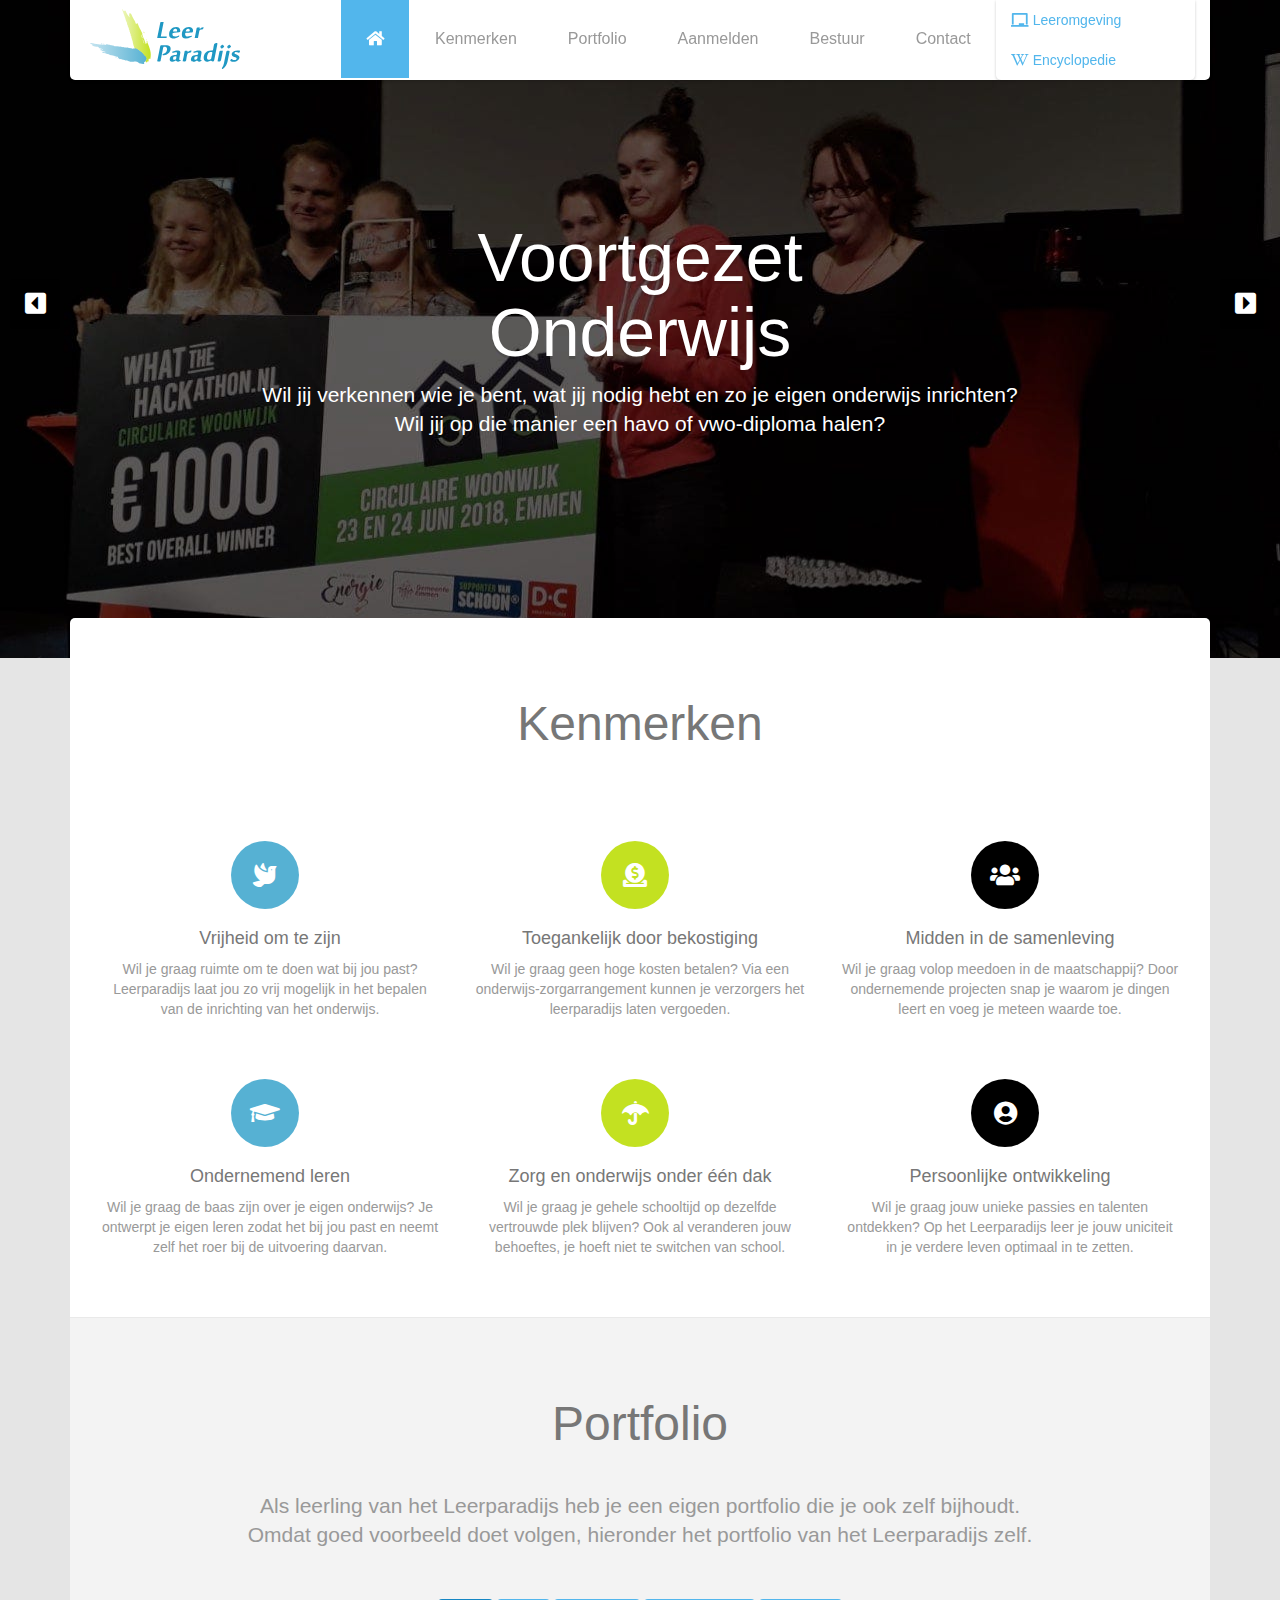
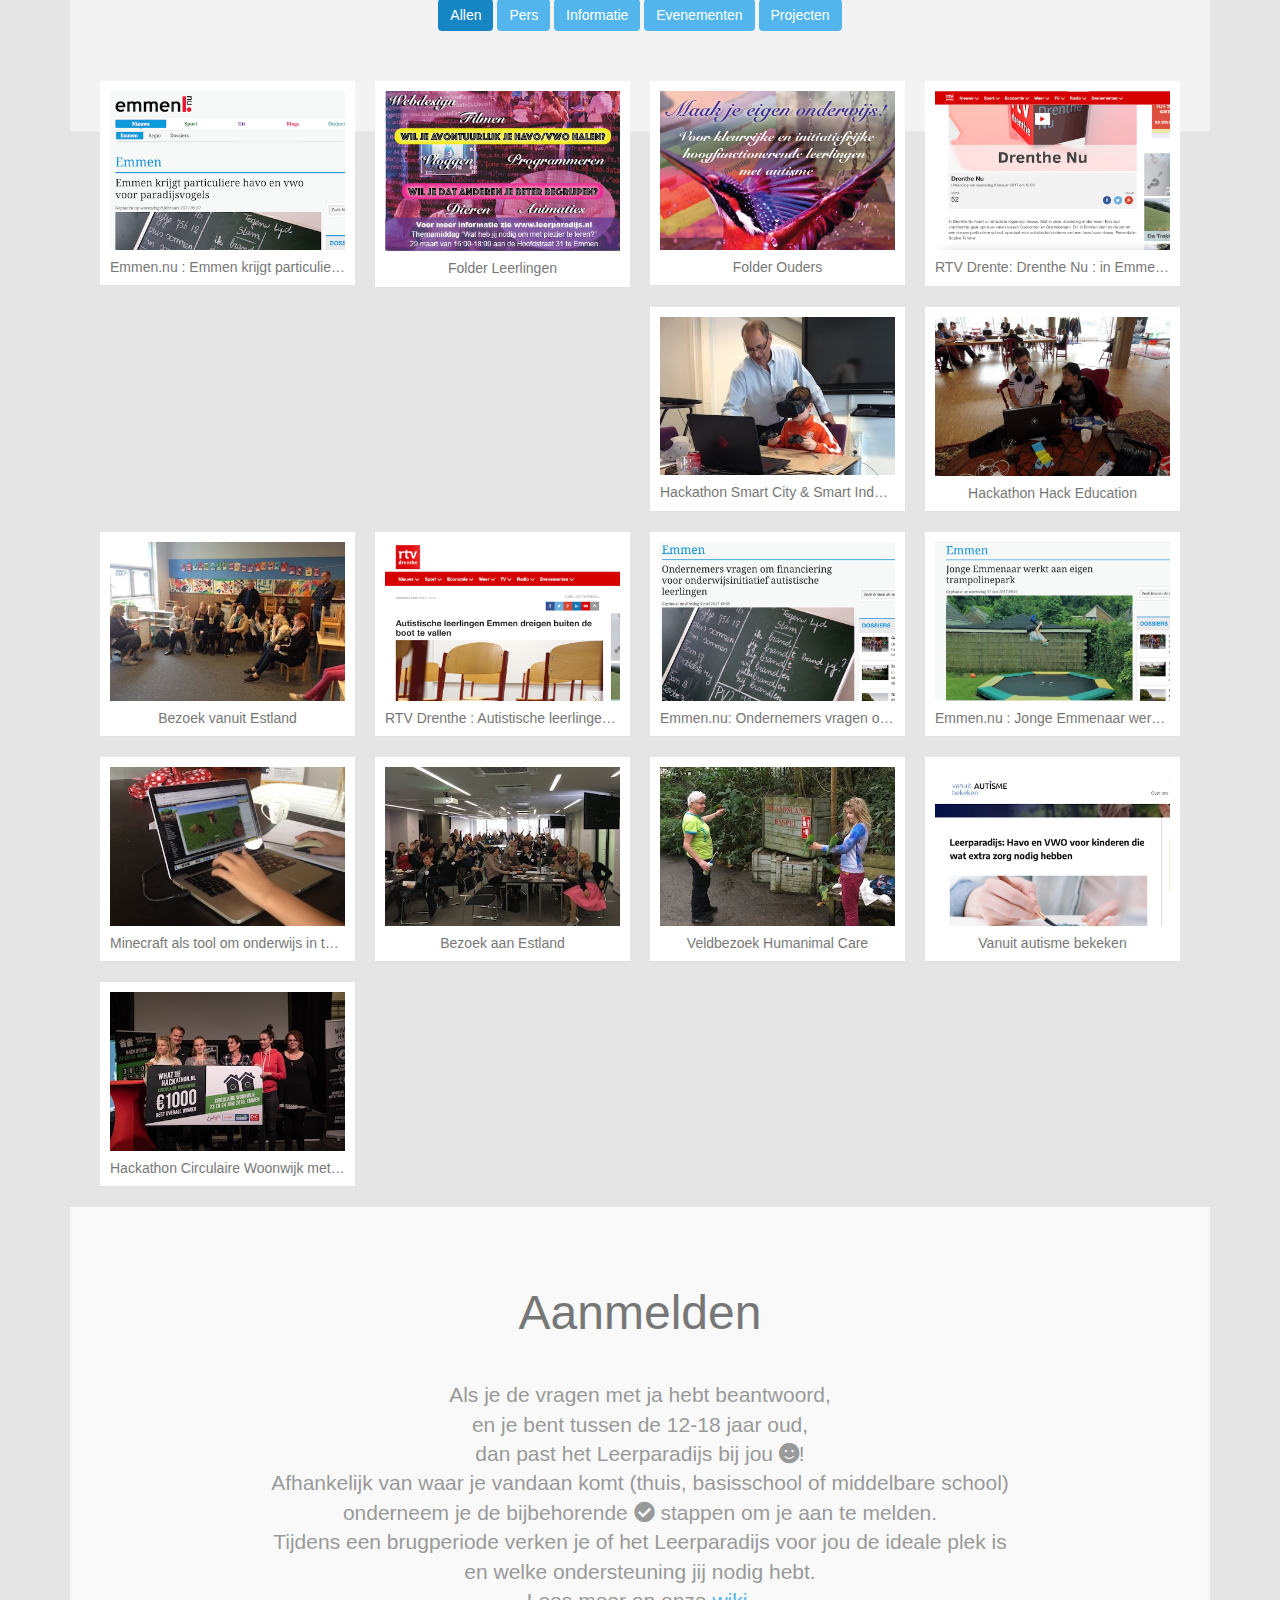
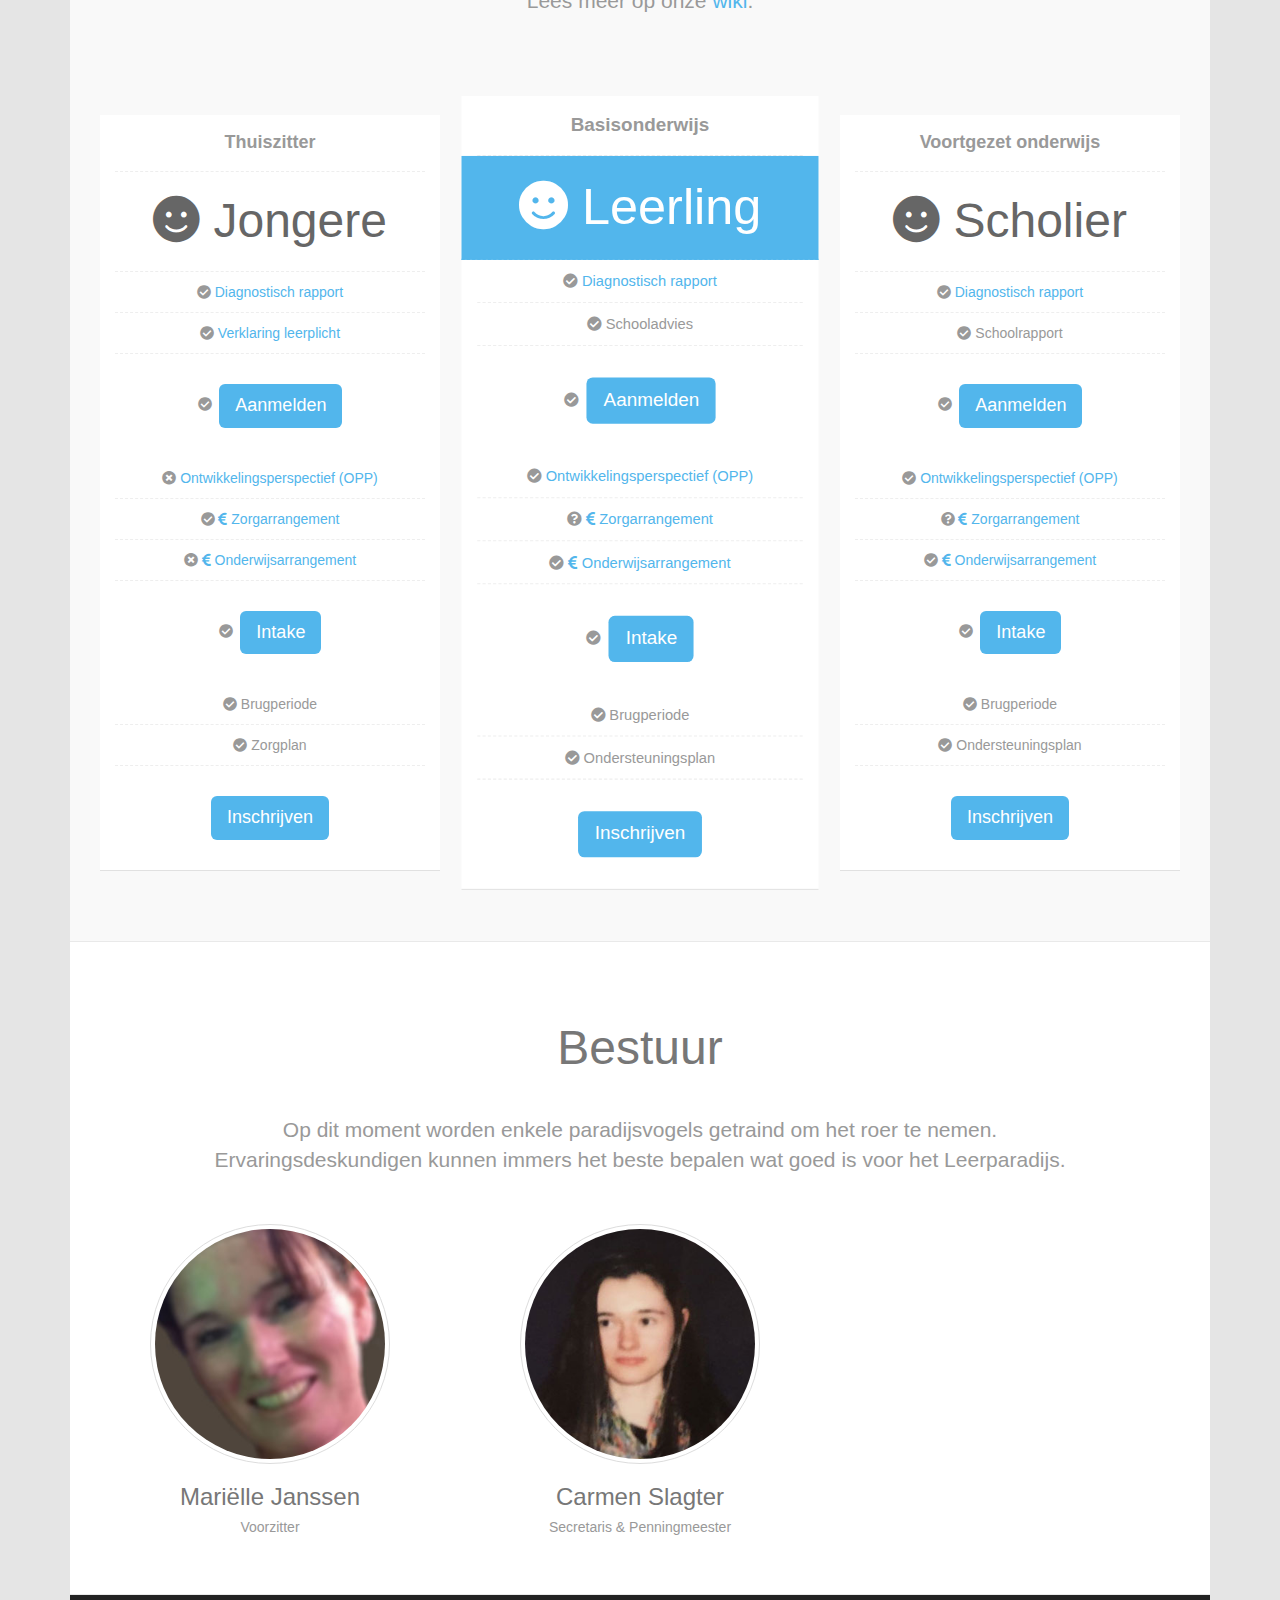
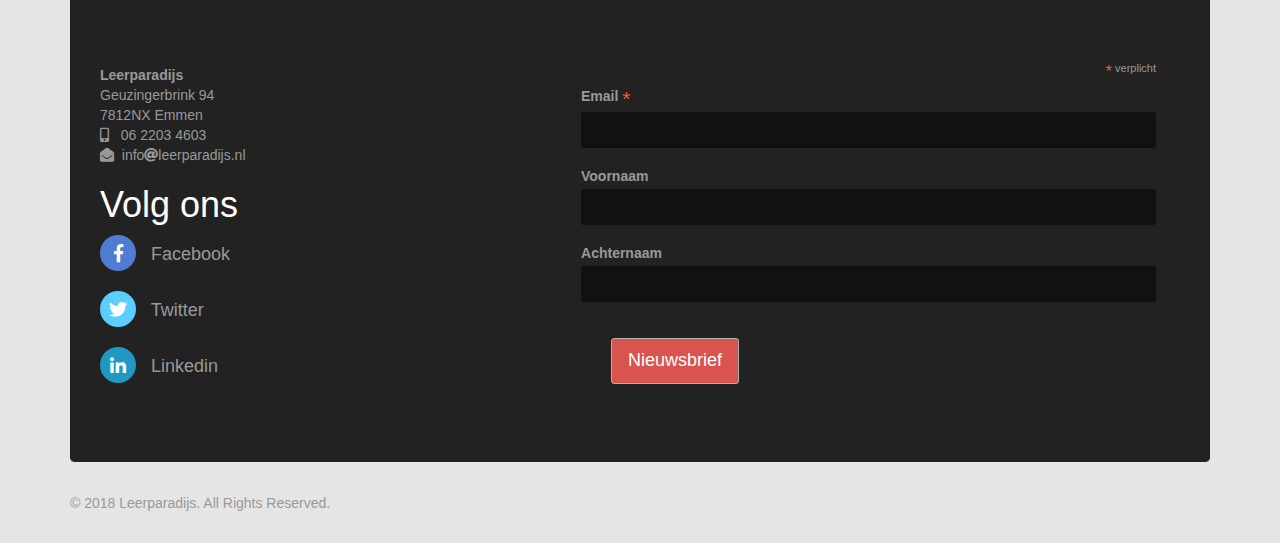
==== index.html @ 1232e7b1 "Removed IQ test" ====
<!DOCTYPE html>
<html lang="en">
<head>
    <meta charset="utf-8">
    <meta name="viewport" content="width=device-width, initial-scale=1.0">
    <meta name="description" content="">
    <meta name="author" content="Rob Slagter">
    <title>Leerparadijs</title>
    <link href="css/bootstrap.min.css" rel="stylesheet">
    <link href="css/fontawesome.min.css" rel="stylesheet">
    <link href="css/solid.min.css" rel="stylesheet">
    <link href="css/brands.min.css" rel="stylesheet">
    <link href="css/prettyPhoto.css" rel="stylesheet">
    <link href="css/main.css" rel="stylesheet">
    <!--[if lt IE 9]>
    <script src="js/html5shiv.js"></script>
    <script src="js/respond.min.js"></script>
    <![endif]-->
    <link rel="shortcut icon" href="images/favicon.ico">
</head><!-- id="head" -->

<body data-spy="scroll" data-target="#navbar" data-offset="0">
    <header id="header">
        <div class="container">
            <div id="navbar" class="navbar navbar-default">
                <div class="navbar-header">
                    <button type="button" class="navbar-toggle" data-toggle="collapse" data-target=".navbar-collapse">
                        <span class="sr-only">Toggle navigation</span>
                        <span class="icon-bar"></span>
                        <span class="icon-bar"></span>
                        <span class="icon-bar"></span>
                    </button>
                    <a class="navbar-brand" href="index.html"></a>
                </div>
                <div class="collapse navbar-collapse">
                    <ul class="nav navbar-nav">
                        <li class="active"><a href="#main-slider"><i class="fas fa-home"></i></a></li>
                        <li><a href="#kenmerken">Kenmerken</a></li>
                        <li><a href="#portfolio">Portfolio</a></li>
                        <li><a href="#aanmelden">Aanmelden</a></li>
                        <li><a href="#bestuur">Bestuur</a></li>
                        <li><a href="#contact">Contact</a></li>
                    </ul>
                    <ul class="nav navbar-default">
                        <li><a href="http://elo.leerparadijs.nl" target="_blank"><i class="fas fa-chalkboard"></i> Leeromgeving</a></li>
                        <li><a href="http://wiki.leerparadijs.nl" target="_blank"><i class="fab fa-wikipedia-w"></i> Encyclopedie</a></li>
                    </ul>
                </div><!-- class="collapse" -->
            </div><!-- class="navbar" -->
        </div><!-- class="container" -->
    </header><!-- id="header" -->

    <section id="main-slider" class="carousel">
        <div class="carousel-inner">
            <div class="item active">
                <div class="container">
                    <div class="carousel-content">
                        <h1>Voortgezet<br/>Onderwijs</h1>
                        <p class="lead">Wil jij verkennen wie je bent, wat jij nodig hebt en zo je eigen onderwijs inrichten?<br/>Wil jij op die manier een havo of vwo-diploma halen?</p>
                    </div><!-- class="carousel-content" -->
                </div><!-- class="container" -->
            </div><!-- class="item" -->
            <div class="item">
                <div class="container">
                    <div class="carousel-content">
                        <h1>voor<br/>Unieke Jongeren</h1>
                        <p class="lead">Wil je op je eigen manier leren vanwege ASS, ADD, ADHD of HSP?<br/>Wil jij graag je helemaal gewaardeerd voelen zoals je bent?</p>
                    </div>carousel-content
                </div><!-- class="container" -->
            </div><!-- class="item" -->
        </div><!-- class="carousel-inner" -->
        <a class="prev" href="#main-slider" data-slide="prev"><i class="fas fa-caret-square-left"></i></a>
        <a class="next" href="#main-slider" data-slide="next"><i class="fas fa-caret-square-right"></i></a>
    </section><!-- id="main-slider" -->

    <section id="kenmerken">
        <div class="container">
            <div class="box first">
                <div class="center gap">
                    <h2>Kenmerken</h2>
                </div><!-- class="center" -->
                <div class="row">
                    <div class="col-md-4 col-sm-6">
                        <div class="center">
                            <a href="https://www.rijksoverheid.nl/onderwerpen/passend-onderwijs" target="_blank"><i class="fas fa-dove icon-md icon-color1"></i></a>
                            <h4>Vrijheid om te zijn</h4>
                            <p>Wil je graag ruimte om te doen wat bij jou past? Leerparadijs laat jou zo vrij mogelijk in het bepalen van de inrichting van het onderwijs.</p>
                        </div>
                    </div><!-- class="col-md-4" -->
                    <div class="col-md-4 col-sm-6">
                        <div class="center">
                            <a href="https://www.swvzodrenthe.nl/cva/" target="_blank"><i class="fas fa-donate icon-md icon-color2"></i></a>
                            <h4>Toegankelijk door bekostiging</h4>
                            <p>Wil je graag geen hoge kosten betalen? Via een onderwijs-zorgarrangement kunnen je verzorgers het leerparadijs laten vergoeden.</p>
                        </div>
                    </div><!-- class="col-md-4" -->
                    <div class="col-md-4 col-sm-6">
                        <div class="center">
                            <a href="https://www.entreprenasium.nl" target="_blank"><i class="fas fa-users icon-md icon-color3"></i></a>
                            <h4>Midden in de samenleving</h4>
                            <p>Wil je graag volop meedoen in de maatschappij? Door ondernemende projecten snap je waarom je dingen leert en voeg je meteen waarde toe.</p>
                        </div>
                    </div><!-- class="col-md-4" -->
                </div><!-- class="row" -->
                <div class="row">
                    <div class="col-md-4 col-sm-6">
                        <div class="center">
                            <a href="https://wiki.leerparadijs.nl/index.php/FAQ#Waarom_ondernemend_leren.3F" target="_blank"><i class="fas fa-graduation-cap icon-md icon-color1"></i></a>
                            <h4>Ondernemend leren</h4>
                            <p>Wil je graag de baas zijn over je eigen onderwijs? Je ontwerpt je eigen leren zodat het bij jou past en neemt zelf het roer bij de uitvoering daarvan.</p>
                        </div>
                    </div><!-- class="col-md-4" -->
                    <div class="col-md-4 col-sm-6">
                        <div class="center">
                            <a href="https://www.leerparadijs.nl/docs/Presentatie%20Leerparadijs.pdf"><i class="fas fa-umbrella icon-md icon-color2"></i></a>
                            <h4>Zorg en onderwijs onder één dak</h4>
                            <p>Wil je graag je gehele schooltijd op dezelfde vertrouwde plek blijven? Ook al veranderen jouw behoeftes, je hoeft niet te switchen van school.</p>
                        </div>
                    </div><!-- class="col-md-4" -->
                    <div class="col-md-4 col-sm-6">
                        <div class="center">
                            <a href="https://www.mecoaching.nl" target="_blank"><i class="fas fa-user-circle icon-md icon-color3"></i></a>
                            <h4>Persoonlijke ontwikkeling</h4>
                            <p>Wil je graag jouw unieke passies en talenten ontdekken? Op het Leerparadijs leer je jouw uniciteit in je verdere leven optimaal in te zetten.</p>
                        </div>
                    </div><!-- class="col-md-4" -->
                </div><!-- class="row" -->
            </div><!-- class="box" -->
        </div><!-- class="container" -->
    </section><!-- id="kenmerken" -->

    <section id="portfolio">
        <div class="container">
            <div class="box">
                <div class="center gap">
                    <h2>Portfolio</h2>
                    <p class="lead">Als leerling van het Leerparadijs heb je een eigen portfolio die je ook zelf bijhoudt.
                        <br/>Omdat goed voorbeeld doet volgen, hieronder het portfolio van het Leerparadijs zelf.
                    </p>
                </div><!-- class="center" -->
                <ul class="portfolio-filter">
                    <li><a class="btn btn-primary active" href="#" data-filter="*">Allen</a></li>
                    <li><a class="btn btn-primary" href="#" data-filter=".pers">Pers</a></li>
                    <li><a class="btn btn-primary" href="#" data-filter=".informatie">Informatie</a></li>
                    <li><a class="btn btn-primary" href="#" data-filter=".evenementen">Evenementen</a></li>
                    <li><a class="btn btn-primary" href="#" data-filter=".projecten">Projecten</a></li>
                </ul><!-- class="portfolio-filter" -->
                <ul class="portfolio-items col-4">
                    <li class="portfolio-item pers">
                        <div class="item-inner">
                            <div class="portfolio-image">
                                <img src="images/portfolio/thumb/Emmenu_NU_%208_februari_2017.png" alt="Emmen.nu : Emmen krijgt particuliere havo en vwo voor paradijsvogels">
                                <div class="overlay">
                                    <a class="jumptourl btn btn-danger" title="Emmen.nu : Emmen krijgt particuliere havo en vwo voor paradijsvogels" href="https://www.emmen.nu/nieuws/emmen/481027/emmen-krijgt-particuliere-havo-en-vwo-voor-paradijsvogels.html"><i class="fas fa-eye"></i></a>
                                </div>
                            </div>
                            <h5>Emmen.nu : Emmen krijgt particuliere havo en vwo voor paradijsvogels</h5>
                        </div>
                    </li><!-- class="portfolio-item" -->
                    <li class="portfolio-item informatie">
                        <div class="item-inner">
                            <div class="portfolio-image">
                                <img src="images/portfolio/thumb/Folder%20Leerlingen%20Leerparadijs.png" alt="">
                                <div class="overlay">
                                    <a class="preview btn btn-danger" title="Folder%20Leerlingen%20Leerparadijs" href="images/portfolio/full/Folder%20Leerlingen%20Leerparadijs.png"><i class="fas fa-eye"></i></a>
                                </div>
                            </div>
                            <h5>Folder Leerlingen</h5>
                        </div>
                    </li><!-- class="portfolio-item" -->
                    <li class="portfolio-item informatie">
                        <div class="item-inner">
                            <div class="portfolio-image">
                                <img src="images/portfolio/thumb/Folder%20Ouders%20Leerparadijs.png" alt="">
                                <div class="overlay">
                                    <a class="preview btn btn-danger" title="Folder%20Ouders%20Leerparadijs" href="images/portfolio/full/Folder%20Ouders%20Leerparadijs.png"><i class="fas fa-eye"></i></a>
                                </div>
                            </div>
                            <h5>Folder Ouders</h5>
                        </div>
                    </li><!-- class="portfolio-item" -->
                    <li class="portfolio-item pers">
                        <div class="item-inner">
                            <div class="portfolio-image">
                                <img src="images/portfolio/thumb/RTV_Drenthe_Drenthe_Nu_8_februari_2017.png" alt="RTV Drente: Drenthe Nu : in Emmen start na de zomer een nieuwe particuliere school, speciaal voor autistische kinderen met een havo/vwo-niveau">
                                <div class="overlay">
                                    <a class="jumptourl btn btn-danger" title="RTV Drente: Drenthe Nu : in Emmen start na de zomer een nieuwe particuliere school, speciaal voor autistische kinderen met een havo/vwo-niveau" href="https://www.rtvdrenthe.nl/radio/programma/11/Drenthe-Nu/aflevering/18143"><i class="fas fa-eye"></i></a>
                                </div>
                            </div>
                            <h5>RTV Drente: Drenthe Nu : in Emmen start na de zomer een nieuwe particuliere school, speciaal voor autistische kinderen met een havo/vwo-niveau</h5>
                        </div>
                    </li><!-- class="portfolio-item" -->
                    <li class="portfolio-item evenementen">
                        <div class="item-inner">
                            <div class="portfolio-image">
                                <img src="images/portfolio/thumb/Hackathon_Smart_City_Smart_Industry.jpg" alt="Hackathon Smart City & Smart Industry">
                                <div class="overlay">
                                    <a class="preview btn btn-danger" title="Hackathon Smart City & Smart Industry" href="images/portfolio/full/Hackathon_Smart_City_Smart_Industry.jpg"><i class="fas fa-eye"></i></a>
                                </div>
                            </div>
                            <h5>Hackathon Smart City & Smart Industry</h5>
                        </div>
                    </li><!-- class="portfolio-item" -->
                    <li class="portfolio-item evenementen">
                        <div class="item-inner">
                            <div class="portfolio-image">
                                <img src="images/portfolio/thumb/Hackathon%20Hack%20Education.png" alt="Hackathon Hack Education">
                                <div class="overlay">
                                    <a class="preview btn btn-danger" title="Hackathon Hack Education" href="images/portfolio/full/Hackathon%20Hack%20Education.png"><i class="fas fa-eye"></i></a>
                                </div>
                            </div>
                            <h5>Hackathon Hack Education</h5>
                        </div>
                    </li><!-- class="portfolio-item" -->
                    <li class="portfolio-item evenementen">
                        <div class="item-inner">
                            <div class="portfolio-image">
                                <img src="images/portfolio/thumb/Bezoek%20vanuit%20Estland.jpg" alt="Bezoek vanuit Estland">
                                <div class="overlay">
                                    <a class="preview btn btn-danger" title="Bezoek vanuit Estland" href="images/portfolio/full/Bezoek%20vanuit%20Estland.jpg"><i class="fas fa-eye"></i></a>
                                </div>
                            </div>
                            <h5>Bezoek vanuit Estland</h5>
                        </div>
                    </li><!-- class="portfolio-item" -->
                    <li class="portfolio-item pers">
                        <div class="item-inner">
                            <div class="portfolio-image">
                                <img src="images/portfolio/thumb/RTV%20Drenthe_Autistische%20leerlingen%20Emmen%20dreigen%20buiten%20de%20boot%20te%20vallen.png" alt="RTV Drenthe_Autistische leerlingen Emmen dreigen buiten de boot te vallen">
                                <div class="overlay">
                                    <a class="jumptourl btn btn-danger" title="RTV Drenthe : Autistische leerlingen Emmen dreigen buiten de boot te vallen" href="https://www.rtvdrenthe.nl/nieuws/121561/Autistische-leerlingen-Emmen-dreigen-buiten-de-boot-te-vallen"><i class="fas fa-eye"></i></a>
                                </div>
                            </div>
                            <h5>RTV Drenthe : Autistische leerlingen Emmen dreigen buiten de boot te vallen</h5>
                        </div>
                    </li><!-- class="portfolio-item" -->
                    <li class="portfolio-item pers">
                        <div class="item-inner">
                            <div class="portfolio-image">
                                <img src="images/portfolio/thumb/Emmen_nu_Ondernemers%20vragen%20om%20financiering%20voor%20onderwijsinitiatief%20autistische%20leerlingen.png" alt="Emmen.nu: Ondernemers vragen om financiering voor onderwijsinitiatief autistische leerlingen">
                                <div class="overlay">
                                    <a class="jumptourl btn btn-danger" title="Emmen.nu: Ondernemers vragen om financiering voor onderwijsinitiatief autistische leerlingen" href="https://www.emmen.nu/nieuws/emmen/493642/ondernemers-vragen-om-financiering-voor-onderwijsinitiatief-autistische-leerlingen.html"><i class="fas fa-eye"></i></a>
                                </div>
                            </div>
                            <h5>Emmen.nu: Ondernemers vragen om financiering voor onderwijsinitiatief autistische leerlingen</h5>
                        </div>
                    </li><!-- class="portfolio-item" -->
                    <li class="portfolio-item pers projecten">
                        <div class="item-inner">
                            <div class="portfolio-image">
                                <img src="images/portfolio/thumb/Emmen_nu_Jonge%20Emmenaar%20werkt%20aan%20eigen%20trampolinepark.png" alt="Emmen.nu : Jonge Emmenaar werkt aan eigen trampolinepark">
                                <div class="overlay">
                                    <a class="jumptourl btn btn-danger" title="Emmen.nu : Jonge Emmenaar werkt aan eigen trampolinepark" href="https://www.emmen.nu/nieuws/emmen/496061/jonge-emmenaar-werkt-aan-eigen-trampolinepark.html"><i class="fas fa-eye"></i></a>
                                </div>
                            </div>
                            <h5>Emmen.nu : Jonge Emmenaar werkt aan eigen trampolinepark</h5>
                        </div>
                    </li><!-- class="portfolio-item" -->
                    <li class="portfolio-item projecten">
                        <div class="item-inner">
                            <div class="portfolio-image">
                                <img src="images/portfolio/thumb/Minecraft%20als%20tool%20om%20onderwijs%20in%20te%20richten.jpg" alt="Minecraft als tool om onderwijs in te richten">
                                <div class="overlay">
                                    <a class="preview btn btn-danger" title="Minecraft als tool om onderwijs in te richten" href="images/portfolio/full/Minecraft%20als%20tool%20om%20onderwijs%20in%20te%20richten.jpg"><i class="fas fa-eye"></i></a>
                                </div>
                            </div>
                            <h5>Minecraft als tool om onderwijs in te richten</h5>
                        </div>
                    </li><!-- class="portfolio-item" -->
                    <li class="portfolio-item evenementen">
                        <div class="item-inner">
                            <div class="portfolio-image">
                                <img src="images/portfolio/thumb/Bezoek%20aan%20Estland.jpg" alt="Bezoek aan Estland">
                                <div class="overlay">
                                    <a class="preview btn btn-danger" title="Bezoek aan Estland" href="images/portfolio/full/Bezoek%20aan%20Estland.jpg"><i class="fas fa-eye"></i></a>
                                </div>
                            </div>
                            <h5>Bezoek aan Estland</h5>
                        </div>
                    </li><!-- class="portfolio-item" -->
                    <li class="portfolio-item projecten">
                        <div class="item-inner">
                            <div class="portfolio-image">
                                <img src="images/portfolio/thumb/Veldbezoek%20Humanimal%20Care.jpg" alt="Veldbezoek Humanimal Care">
                                <div class="overlay">
                                    <a class="preview btn btn-danger" title="Veldbezoek Humanimal Care" href="images/portfolio/full/Veldbezoek%20Humanimal%20Care.jpg"><i class="fas fa-eye"></i></a>
                                </div>
                            </div>
                            <h5>Veldbezoek Humanimal Care</h5>
                        </div>
                    </li><!-- class="portfolio-item" -->
                    <li class="portfolio-item pers informatie">
                        <div class="item-inner">
                            <div class="portfolio-image">
                                <img src="images/portfolio/thumb/Vanuit%20autisme%20bekeken.png" alt="Vanuit autisme bekeken">
                                <div class="overlay">
                                    <a class="jumptourl btn btn-danger" title="Vanuit autisme bekeken" href="https://www.vanuitautismebekeken.nl/initiatief/leerparadijs"><i class="fas fa-eye"></i></a>
                                </div>
                            </div>
                            <h5>Vanuit autisme bekeken</h5>
                        </div>
                    </li><!-- class="portfolio-item" -->
                    <li class="portfolio-item pers evenementen projecten">
                        <div class="item-inner">
                            <div class="portfolio-image">
                                <img src="images/portfolio/thumb/Hackathon%20Circulaire%20Woonwijk.jpg" alt="Hackathon Circulaire Woonwijk">
                                <div class="overlay">
                                    <a class="jumptourl btn btn-danger" title="Hackathon%20Circulaire%20Woonwijk" href="https://zuidoosthoeker.nl/site/2018/06/25/team-humanature-wint-emmer-hackathon"><i class="fas fa-eye"></i></a>
                                </div>
                            </div>
                            <h5>Hackathon Circulaire Woonwijk met Humanature project</h5>
                        </div>
                    </li><!-- class="portfolio-item" -->
                </ul>
            </div><!-- class="box" -->
        </div><!-- class="container" -->
    </section><!-- id="portfolio" -->

    <section id="aanmelden">
        <div class="container">
            <div class="box">
                <div class="center">
                    <h2>Aanmelden</h2>
                    <p class="lead">Als je de vragen met ja hebt beantwoord,
                        <br>en je bent tussen de 12-18 jaar oud,
                        <br>dan past het Leerparadijs bij jou <i class="fas fa-smile" title="Geschikt"></i>!
                        <br>Afhankelijk van waar je vandaan komt (thuis, basisschool of middelbare school)
                        <br>onderneem je de bijbehorende <i class="fas fa-check-circle" title="Verplicht"></i> stappen om je aan te melden.
                        <br>Tijdens een brugperiode verken je of het Leerparadijs voor jou de ideale plek is
                        <br>en welke ondersteuning jij nodig hebt.
                        <br>Lees meer op onze <a href="https://wiki.leerparadijs.nl/index.php/Aanmelden" target="_blank">wiki</a>.
                    </p>
                </div><!-- class="center" -->
                <div class="big-gap"></div>
                <div id="aanmelden-table" class="row">
                    <div class="col-sm-4">
                        <ul class="plan">
                            <li class="plan-name">Thuiszitter</li>
                            <li class="plan-price"><i class="fas fa-smile" title="Geschikt"></i> Jongere</li>
                            <li><i class="fas fa-check-circle" title="Verplicht"></i> <a href="https://formulieren.cedinzorg.nl/formulier/ouders-kinder-ggz" target="_blank">Diagnostisch rapport</a></li>
                            <li><i class="fas fa-check-circle" title="Verplicht"></i> <a href="https://www.rijksoverheid.nl/onderwerpen/leerplicht/vraag-en-antwoord/wanneer-hoeft-mijn-kind-niet-naar-school" target="_blank">Verklaring leerplicht</a></li>
                            <li class="plan-action"><i class="fas fa-check-circle" title="Verplicht"></i>&nbsp;&nbsp;<a href="mailto:info@leerparadijs.nl?SUBJECT=Aanmelding" class="btn btn-primary btn-lg">Aanmelden</a></li>
                            <li><i class="fa fa-times-circle" title="Verplicht"></i> <a href="https://www.onderwijsinspectie.nl/onderwerpen/onderwijstijd/maatwerk-in-onderwijstijd-voor-leerlingen-met-een-beperking" target="_blank">Ontwikkelingsperspectief (OPP)</a></li>
                            <li><i class="fas fa-check-circle" title="Verplicht"></i> <a href="https://detoegangemmen.nl/" target="_blank"><i class="fas fa-euro-sign"></i> Zorgarrangement</a></li>
                            <li><i class="fa fa-times-circle" title="Optioneel als vergoeding"></i> <a href="https://www.swvzodrenthe.nl/" target="_blank"><i class="fas fa-euro-sign"></i> Onderwijsarrangement</a></li>
                            <li class="plan-action"><i class="fas fa-check-circle" title="Verplicht"></i>&nbsp;&nbsp;<a href="mailto:info@leerparadijs.nl?SUBJECT=Intake" class="btn btn-primary btn-lg">Intake</a></li>
                            <li><i class="fas fa-check-circle" title="Verplicht"></i> Brugperiode</li>
                            <li><i class="fas fa-check-circle" title="Verplicht"></i> Zorgplan</li>
                            <li class="plan-action"><a href="https://www.leerparadijs.nl/docs/Inschrijfformulier%20Leerparadijs%20schooljaar%202018-2019.pdf" class="btn btn-primary btn-lg">Inschrijven</a></li>
                        </ul>
                    </div><!-- class="col-sm-4" -->
                    <div class="col-sm-4">
                        <ul class="plan featured">
                            <li class="plan-name">Basisonderwijs</li>
                            <li class="plan-price"><i class="fas fa-smile" title="Geschikt"></i> Leerling</li>
                            <li><i class="fas fa-check-circle" title="Verplicht"></i> <a href="https://formulieren.cedinzorg.nl/formulier/ouders-kinder-ggz" target="_blank">Diagnostisch rapport</a></li>
                            <li><i class="fas fa-check-circle" title="Verplicht"></i> Schooladvies</li>
                            <li class="plan-action"><i class="fas fa-check-circle" title="Verplicht"></i>&nbsp;&nbsp;<a href="mailto:info@leerparadijs.nl?SUBJECT=Aanmelding" class="btn btn-primary btn-lg">Aanmelden</a></li>
                            <li><i class="fas fa-check-circle" title="Verplicht"></i> <a href="https://www.onderwijsinspectie.nl/onderwerpen/onderwijstijd/maatwerk-in-onderwijstijd-voor-leerlingen-met-een-beperking" target="_blank">Ontwikkelingsperspectief (OPP)</a></li>
                            <li><i class="fas fa-question-circle" title="Optioneel als vergoeding"></i> <a href="https://detoegangemmen.nl/" target="_blank"><i class="fas fa-euro-sign"></i> Zorgarrangement</a></li>
                            <li><i class="fas fa-check-circle" title="Verplicht"></i> <a href="https://www.swvzodrenthe.nl/" target="_blank"><i class="fas fa-euro-sign"></i> Onderwijsarrangement</a></li>
                            <li class="plan-action"><i class="fas fa-check-circle" title="Verplicht"></i>&nbsp;&nbsp;<a href="mailto:info@leerparadijs.nl?SUBJECT=Intake" class="btn btn-primary btn-lg">Intake</a></li>
                            <li><i class="fas fa-check-circle" title="Verplicht"></i> Brugperiode</li>
                            <li><i class="fas fa-check-circle" title="Verplicht"></i> Ondersteuningsplan</li>
                            <li class="plan-action"><a href="https://www.leerparadijs.nl/docs/Inschrijfformulier%20Leerparadijs%20schooljaar%202018-2019.pdf" class="btn btn-primary btn-lg">Inschrijven</a></li>                        </ul>
                        </ul>
                    </div><!-- class="col-sm-4" -->
                    <div class="col-sm-4">
                        <ul class="plan">
                            <li class="plan-name">Voortgezet onderwijs</li>
                            <li class="plan-price"><i class="fas fa-smile" title="Geschikt"></i> Scholier</li>
                            <li><i class="fas fa-check-circle" title="Verplicht"></i> <a href="https://formulieren.cedinzorg.nl/formulier/ouders-kinder-ggz" target="_blank">Diagnostisch rapport</a></li>
                            <li><i class="fas fa-check-circle" title="Verplicht"></i> Schoolrapport</li>
                            <li class="plan-action"><i class="fas fa-check-circle" title="Verplicht"></i>&nbsp;&nbsp;<a href="mailto:info@leerparadijs.nl?SUBJECT=Aanmelding" class="btn btn-primary btn-lg">Aanmelden</a></li>
                            <li><i class="fas fa-check-circle" title="Verplicht"></i> <a href="https://www.onderwijsinspectie.nl/onderwerpen/onderwijstijd/maatwerk-in-onderwijstijd-voor-leerlingen-met-een-beperking" target="_blank">Ontwikkelingsperspectief (OPP)</a></li>
                            <li><i class="fas fa-question-circle" title="Optioneel als vergoeding"></i> <a href="https://detoegangemmen.nl/" target="_blank"><i class="fas fa-euro-sign"></i> Zorgarrangement</a></li>
                            <li><i class="fas fa-check-circle" title="Verplicht"></i> <a href="https://www.swvzodrenthe.nl/" target="_blank"><i class="fas fa-euro-sign"></i> Onderwijsarrangement</a></li>
                            <li class="plan-action"><i class="fas fa-check-circle" title="Verplicht"></i>&nbsp;&nbsp;<a href="mailto:info@leerparadijs.nl?SUBJECT=Intake" class="btn btn-primary btn-lg">Intake</a></li>
                            <li><i class="fas fa-check-circle" title="Verplicht"></i> Brugperiode</li>
                            <li><i class="fas fa-check-circle" title="Verplicht"></i> Ondersteuningsplan</li>
                            <li class="plan-action"><a href="https://www.leerparadijs.nl/docs/Inschrijfformulier%20Leerparadijs%20schooljaar%202018-2019.pdf" class="btn btn-primary btn-lg">Inschrijven</a></li>
                        </ul>
                    </div><!-- class="col-sm-4" -->
                </div>
            </div>
        </div>
    </section><!-- id="aanmelden" -->

    <section id="bestuur">
        <div class="container">
            <div class="box">
                <div class="center">
                    <h2>Bestuur</h2>
                    <p class="lead">Op dit moment worden enkele paradijsvogels getraind om het roer te nemen.
                        <br/>Ervaringsdeskundigen kunnen immers het beste bepalen wat goed is voor het Leerparadijs.
                    </p>
                </div>
                <div class="gap">
                </div>
                <div id="team-scroller" class="carousel scale">
                    <div class="carousel-inner">
                        <div class="row">
                            <div class="col-sm-4">
                                <div class="member">
                                    <p><a href="https://www.linkedin.com/in/marielle-janssen-b62b402b/" target="_blank"><img class="img-responsive img-thumbnail img-circle" src="images/marielle.jpg" alt="Mari&euml;lle" ></a></p>
                                    <h3>Mari&euml;lle Janssen<small class="designation">Voorzitter</small></h3>
                                </div>
                            </div>
                            <div class="col-sm-4">
                                <div class="member">
                                    <p><img class="img-responsive img-thumbnail img-circle" src="images/carmen.jpg" alt="Carmen" ></p>
                                    <h3>Carmen Slagter<small class="designation">Secretaris & Penningmeester</small></h3>
                                </div>
                            </div>
                        </div>
                    </div>
                    <a class="left-arrow" href="#team-scroller" data-slide="prev">
                        <i class="icon-angle-left icon-4x"></i>
                    </a>
                    <a class="right-arrow" href="#team-scroller" data-slide="next">
                        <i class="icon-angle-right icon-4x"></i>
                    </a>
                </div><!-- class="carousel" -->
            </div><!-- class="box" -->
        </div><!-- class="container" -->
    </section><!-- id="bestuur" -->

    <section id="contact">
        <div class="container">
            <div class="box last">
                <div class="row">
                    <div class="col-sm-5">
                        <br/>
                        <address>
                            <strong>Leerparadijs</strong><br>
                            Geuzingerbrink 94<br>
                            7812NX Emmen<br>
                            <abbr><i class="fas fa-mobile-alt" title="Telefoon"></i></abbr>&nbsp;&nbsp;&nbsp;06 2203 4603<br/>
                            <abbr><i class="fas fa-envelope-open" title="Email"></i></abbr>&nbsp;&nbsp;info<i class="fas fa-at"></i>leerparadijs.nl
                        </address>
                        <h1>Volg ons</h1>
                        <ul class="social">
                            <li><a href="https://www.facebook.com/leerparadijs/" target="_blank"><i class="fab fa-facebook-f icon-social"></i> Facebook</a></li>
                            <li><a href="https://twitter.com/Leerparadijs" target="_blank"><i class="fab fa-twitter icon-social"></i> Twitter</a></li>
                            <li><a href="https://www.linkedin.com/company/leerparadijs/" target="_blank"><i class="fab fa-linkedin-in icon-social"></i> Linkedin</a></li>
                        </ul>
                    </div><!-- class="col-sm-6" -->
                    <div class="col-sm-7">
                        <!-- Begin MailChimp Signup Form -->
                        <div id="mc_embed_signup">
                            <form action="https://leerparadijs.us15.list-manage.com/subscribe/post?u=34a9e128052bf44ac06a9b275&amp;id=dfdb155c95" method="post" id="mc-embedded-subscribe-form" name="mc-embedded-subscribe-form" class="validate" target="_blank" novalidate>
                                <div id="mc_embed_signup_scroll">
                                    <div class="indicates-required"><span class="asterisk">*</span> verplicht</div>
                                    <div class="mc-field-group">
                                        <label for="mce-EMAIL">Email  <span class="asterisk">*</span>
                                        </label>
                                        <input type="email" value="" name="EMAIL" class="required email" id="mce-EMAIL">
                                    </div>
                                    <div class="mc-field-group">
                                        <label for="mce-FNAME">Voornaam </label>
                                        <input type="text" value="" name="FNAME" class="" id="mce-FNAME">
                                    </div>
                                    <div class="mc-field-group">
                                        <label for="mce-LNAME">Achternaam </label>
                                        <input type="text" value="" name="LNAME" class="" id="mce-LNAME">
                                    </div>
                                    <div id="mce-responses" class="clear">
                                        <div class="response" id="mce-error-response" style="display:none"></div>
                                        <div class="response" id="mce-success-response" style="display:none"></div>
                                    </div>    <!-- real people should not fill this in and expect good things - do not remove this or risk form bot signups-->
                                    <div style="position: absolute; left: -5000px;" aria-hidden="true"><input type="text" name="b_34a9e128052bf44ac06a9b275_dfdb155c95" tabindex="-1" value=""></div>
                                    <div class="clear">
                                        <div class="form-group">
                                            <input type="submit" value="Nieuwsbrief" name="subscribe" id="mc-embedded-subscribe" class="btn btn-danger btn-lg">
                                        </div>
                                    </div>
                                </div>
                            </form>
                        </div>
                        <!--End mc_embed_signup-->
                    </div><!-- class="col-sm-6" -->
                </div><!-- class="row" -->
            </div><!-- class="box" -->
        </div><!-- class="container" -->
    </section><!-- id="contact" -->

    <footer id="footer">
        <div class="container">
            <div class="row">
                <div class="col-sm-6">
                    &copy; 2018 <a target="_blank" href="http://www.leerparadijs.nl" title="Leerparadijs">Leerparadijs</a>. All Rights Reserved.
                </div>
            </div>
        </div>
    </footer><!-- id="footer" -->

    <script src="js/jquery.js"></script>
    <script src="js/bootstrap.min.js"></script>
    <script src="js/jquery.isotope.min.js"></script>
    <script src="js/jquery.prettyPhoto.js"></script>
    <script src='//s3.amazonaws.com/downloads.mailchimp.com/js/mc-validate.js'></script>
    <script>(function($) {window.fnames = new Array(); window.ftypes = new Array();fnames[0]='EMAIL';ftypes[0]='email';fnames[1]='FNAME';ftypes[1]='text';fnames[2]='LNAME';ftypes[2]='text';}(jQuery));var $mcj = jQuery.noConflict(true);</script>
    <script src="js/main.js"></script>
</body>
</html>
---- css/solid.min.css ----
/*!
 * Font Awesome Free 5.1.1 by @fontawesome - https://fontawesome.com
 * License - https://fontawesome.com/license (Icons: CC BY 4.0, Fonts: SIL OFL 1.1, Code: MIT License)
 */
@font-face{font-family:"Font Awesome 5 Free";font-style:normal;font-weight:900;src:url(../webfonts/fa-solid-900.eot);src:url(../webfonts/fa-solid-900.eot?#iefix) format("embedded-opentype"),url(../webfonts/fa-solid-900.woff2) format("woff2"),url(../webfonts/fa-solid-900.woff) format("woff"),url(../webfonts/fa-solid-900.ttf) format("truetype"),url(../webfonts/fa-solid-900.svg#fontawesome) format("svg")}.fa,.fas{font-family:"Font Awesome 5 Free";font-weight:900}
---- css/brands.min.css ----
/*!
 * Font Awesome Free 5.1.1 by @fontawesome - https://fontawesome.com
 * License - https://fontawesome.com/license (Icons: CC BY 4.0, Fonts: SIL OFL 1.1, Code: MIT License)
 */
@font-face{font-family:"Font Awesome 5 Brands";font-style:normal;font-weight:normal;src:url(../webfonts/fa-brands-400.eot);src:url(../webfonts/fa-brands-400.eot?#iefix) format("embedded-opentype"),url(../webfonts/fa-brands-400.woff2) format("woff2"),url(../webfonts/fa-brands-400.woff) format("woff"),url(../webfonts/fa-brands-400.ttf) format("truetype"),url(../webfonts/fa-brands-400.svg#fontawesome) format("svg")}.fab{font-family:"Font Awesome 5 Brands"}
---- css/prettyPhoto.css ----
div.pp_default .pp_top,div.pp_default .pp_top .pp_middle,div.pp_default .pp_top .pp_left,div.pp_default .pp_top .pp_right,div.pp_default .pp_bottom,div.pp_default .pp_bottom .pp_left,div.pp_default .pp_bottom .pp_middle,div.pp_default .pp_bottom .pp_right{height:13px}
div.pp_default .pp_top .pp_left{background:url(../images/prettyPhoto/default/sprite.png) -78px -93px no-repeat}
div.pp_default .pp_top .pp_middle{background:url(../images/prettyPhoto/default/sprite_x.png) top left repeat-x}
div.pp_default .pp_top .pp_right{background:url(../images/prettyPhoto/default/sprite.png) -112px -93px no-repeat}
div.pp_default .pp_content .ppt{color:#f8f8f8}
div.pp_default .pp_content_container .pp_left{background:url(../images/prettyPhoto/default/sprite_y.png) -7px 0 repeat-y;padding-left:13px}
div.pp_default .pp_content_container .pp_right{background:url(../images/prettyPhoto/default/sprite_y.png) top right repeat-y;padding-right:13px}
div.pp_default .pp_next:hover{background:url(../images/prettyPhoto/default/sprite_next.png) center right no-repeat;cursor:pointer}
div.pp_default .pp_previous:hover{background:url(../images/prettyPhoto/default/sprite_prev.png) center left no-repeat;cursor:pointer}
div.pp_default .pp_expand{background:url(../images/prettyPhoto/default/sprite.png) 0 -29px no-repeat;cursor:pointer;width:28px;height:28px}
div.pp_default .pp_expand:hover{background:url(../images/prettyPhoto/default/sprite.png) 0 -56px no-repeat;cursor:pointer}
div.pp_default .pp_contract{background:url(../images/prettyPhoto/default/sprite.png) 0 -84px no-repeat;cursor:pointer;width:28px;height:28px}
div.pp_default .pp_contract:hover{background:url(../images/prettyPhoto/default/sprite.png) 0 -113px no-repeat;cursor:pointer}
div.pp_default .pp_close{width:30px;height:30px;background:url(../images/prettyPhoto/default/sprite.png) 2px 1px no-repeat;cursor:pointer}
div.pp_default .pp_gallery ul li a{background:url(../images/prettyPhoto/default/default_thumb.png) center center #f8f8f8;border:1px solid #aaa}
div.pp_default .pp_social{margin-top:7px}
div.pp_default .pp_gallery a.pp_arrow_previous,div.pp_default .pp_gallery a.pp_arrow_next{position:static;left:auto}
div.pp_default .pp_nav .pp_play,div.pp_default .pp_nav .pp_pause{background:url(../images/prettyPhoto/default/sprite.png) -51px 1px no-repeat;height:30px;width:30px}
div.pp_default .pp_nav .pp_pause{background-position:-51px -29px}
div.pp_default a.pp_arrow_previous,div.pp_default a.pp_arrow_next{background:url(../images/prettyPhoto/default/sprite.png) -31px -3px no-repeat;height:20px;width:20px;margin:4px 0 0}
div.pp_default a.pp_arrow_next{left:52px;background-position:-82px -3px}
div.pp_default .pp_content_container .pp_details{margin-top:5px}
div.pp_default .pp_nav{clear:none;height:30px;width:110px;position:relative}
div.pp_default .pp_nav .currentTextHolder{font-family:Georgia;font-style:italic;color:#999;font-size:11px;left:75px;line-height:25px;position:absolute;top:2px;margin:0;padding:0 0 0 10px}
div.pp_default .pp_close:hover,div.pp_default .pp_nav .pp_play:hover,div.pp_default .pp_nav .pp_pause:hover,div.pp_default .pp_arrow_next:hover,div.pp_default .pp_arrow_previous:hover{opacity:0.7}
div.pp_default .pp_description{font-size:11px;font-weight:700;line-height:14px;margin:5px 50px 5px 0}
div.pp_default .pp_bottom .pp_left{background:url(../images/prettyPhoto/default/sprite.png) -78px -127px no-repeat}
div.pp_default .pp_bottom .pp_middle{background:url(../images/prettyPhoto/default/sprite_x.png) bottom left repeat-x}
div.pp_default .pp_bottom .pp_right{background:url(../images/prettyPhoto/default/sprite.png) -112px -127px no-repeat}
div.pp_default .pp_loaderIcon{background:url(../images/prettyPhoto/default/loader.gif) center center no-repeat}
div.light_rounded .pp_top .pp_left{background:url(../images/prettyPhoto/light_rounded/sprite.png) -88px -53px no-repeat}
div.light_rounded .pp_top .pp_right{background:url(../images/prettyPhoto/light_rounded/sprite.png) -110px -53px no-repeat}
div.light_rounded .pp_next:hover{background:url(../images/prettyPhoto/light_rounded/btnNext.png) center right no-repeat;cursor:pointer}
div.light_rounded .pp_previous:hover{background:url(../images/prettyPhoto/light_rounded/btnPrevious.png) center left no-repeat;cursor:pointer}
div.light_rounded .pp_expand{background:url(../images/prettyPhoto/light_rounded/sprite.png) -31px -26px no-repeat;cursor:pointer}
div.light_rounded .pp_expand:hover{background:url(../images/prettyPhoto/light_rounded/sprite.png) -31px -47px no-repeat;cursor:pointer}
div.light_rounded .pp_contract{background:url(../images/prettyPhoto/light_rounded/sprite.png) 0 -26px no-repeat;cursor:pointer}
div.light_rounded .pp_contract:hover{background:url(../images/prettyPhoto/light_rounded/sprite.png) 0 -47px no-repeat;cursor:pointer}
div.light_rounded .pp_close{width:75px;height:22px;background:url(../images/prettyPhoto/light_rounded/sprite.png) -1px -1px no-repeat;cursor:pointer}
div.light_rounded .pp_nav .pp_play{background:url(../images/prettyPhoto/light_rounded/sprite.png) -1px -100px no-repeat;height:15px;width:14px}
div.light_rounded .pp_nav .pp_pause{background:url(../images/prettyPhoto/light_rounded/sprite.png) -24px -100px no-repeat;height:15px;width:14px}
div.light_rounded .pp_arrow_previous{background:url(../images/prettyPhoto/light_rounded/sprite.png) 0 -71px no-repeat}
div.light_rounded .pp_arrow_next{background:url(../images/prettyPhoto/light_rounded/sprite.png) -22px -71px no-repeat}
div.light_rounded .pp_bottom .pp_left{background:url(../images/prettyPhoto/light_rounded/sprite.png) -88px -80px no-repeat}
div.light_rounded .pp_bottom .pp_right{background:url(../images/prettyPhoto/light_rounded/sprite.png) -110px -80px no-repeat}
div.dark_rounded .pp_top .pp_left{background:url(../images/prettyPhoto/dark_rounded/sprite.png) -88px -53px no-repeat}
div.dark_rounded .pp_top .pp_right{background:url(../images/prettyPhoto/dark_rounded/sprite.png) -110px -53px no-repeat}
div.dark_rounded .pp_content_container .pp_left{background:url(../images/prettyPhoto/dark_rounded/contentPattern.png) top left repeat-y}
div.dark_rounded .pp_content_container .pp_right{background:url(../images/prettyPhoto/dark_rounded/contentPattern.png) top right repeat-y}
div.dark_rounded .pp_next:hover{background:url(../images/prettyPhoto/dark_rounded/btnNext.png) center right no-repeat;cursor:pointer}
div.dark_rounded .pp_previous:hover{background:url(../images/prettyPhoto/dark_rounded/btnPrevious.png) center left no-repeat;cursor:pointer}
div.dark_rounded .pp_expand{background:url(../images/prettyPhoto/dark_rounded/sprite.png) -31px -26px no-repeat;cursor:pointer}
div.dark_rounded .pp_expand:hover{background:url(../images/prettyPhoto/dark_rounded/sprite.png) -31px -47px no-repeat;cursor:pointer}
div.dark_rounded .pp_contract{background:url(../images/prettyPhoto/dark_rounded/sprite.png) 0 -26px no-repeat;cursor:pointer}
div.dark_rounded .pp_contract:hover{background:url(../images/prettyPhoto/dark_rounded/sprite.png) 0 -47px no-repeat;cursor:pointer}
div.dark_rounded .pp_close{width:75px;height:22px;background:url(../images/prettyPhoto/dark_rounded/sprite.png) -1px -1px no-repeat;cursor:pointer}
div.dark_rounded .pp_description{margin-right:85px;color:#fff}
div.dark_rounded .pp_nav .pp_play{background:url(../images/prettyPhoto/dark_rounded/sprite.png) -1px -100px no-repeat;height:15px;width:14px}
div.dark_rounded .pp_nav .pp_pause{background:url(../images/prettyPhoto/dark_rounded/sprite.png) -24px -100px no-repeat;height:15px;width:14px}
div.dark_rounded .pp_arrow_previous{background:url(../images/prettyPhoto/dark_rounded/sprite.png) 0 -71px no-repeat}
div.dark_rounded .pp_arrow_next{background:url(../images/prettyPhoto/dark_rounded/sprite.png) -22px -71px no-repeat}
div.dark_rounded .pp_bottom .pp_left{background:url(../images/prettyPhoto/dark_rounded/sprite.png) -88px -80px no-repeat}
div.dark_rounded .pp_bottom .pp_right{background:url(../images/prettyPhoto/dark_rounded/sprite.png) -110px -80px no-repeat}
div.dark_rounded .pp_loaderIcon{background:url(../images/prettyPhoto/dark_rounded/loader.gif) center center no-repeat}
div.dark_square .pp_left,div.dark_square .pp_middle,div.dark_square .pp_right,div.dark_square .pp_content{background:#000}
div.dark_square .pp_description{color:#fff;margin:0 85px 0 0}
div.dark_square .pp_loaderIcon{background:url(../images/prettyPhoto/dark_square/loader.gif) center center no-repeat}
div.dark_square .pp_expand{background:url(../images/prettyPhoto/dark_square/sprite.png) -31px -26px no-repeat;cursor:pointer}
div.dark_square .pp_expand:hover{background:url(../images/prettyPhoto/dark_square/sprite.png) -31px -47px no-repeat;cursor:pointer}
div.dark_square .pp_contract{background:url(../images/prettyPhoto/dark_square/sprite.png) 0 -26px no-repeat;cursor:pointer}
div.dark_square .pp_contract:hover{background:url(../images/prettyPhoto/dark_square/sprite.png) 0 -47px no-repeat;cursor:pointer}
div.dark_square .pp_close{width:75px;height:22px;background:url(../images/prettyPhoto/dark_square/sprite.png) -1px -1px no-repeat;cursor:pointer}
div.dark_square .pp_nav{clear:none}
div.dark_square .pp_nav .pp_play{background:url(../images/prettyPhoto/dark_square/sprite.png) -1px -100px no-repeat;height:15px;width:14px}
div.dark_square .pp_nav .pp_pause{background:url(../images/prettyPhoto/dark_square/sprite.png) -24px -100px no-repeat;height:15px;width:14px}
div.dark_square .pp_arrow_previous{background:url(../images/prettyPhoto/dark_square/sprite.png) 0 -71px no-repeat}
div.dark_square .pp_arrow_next{background:url(../images/prettyPhoto/dark_square/sprite.png) -22px -71px no-repeat}
div.dark_square .pp_next:hover{background:url(../images/prettyPhoto/dark_square/btnNext.png) center right no-repeat;cursor:pointer}
div.dark_square .pp_previous:hover{background:url(../images/prettyPhoto/dark_square/btnPrevious.png) center left no-repeat;cursor:pointer}
div.light_square .pp_expand{background:url(../images/prettyPhoto/light_square/sprite.png) -31px -26px no-repeat;cursor:pointer}
div.light_square .pp_expand:hover{background:url(../images/prettyPhoto/light_square/sprite.png) -31px -47px no-repeat;cursor:pointer}
div.light_square .pp_contract{background:url(../images/prettyPhoto/light_square/sprite.png) 0 -26px no-repeat;cursor:pointer}
div.light_square .pp_contract:hover{background:url(../images/prettyPhoto/light_square/sprite.png) 0 -47px no-repeat;cursor:pointer}
div.light_square .pp_close{width:75px;height:22px;background:url(../images/prettyPhoto/light_square/sprite.png) -1px -1px no-repeat;cursor:pointer}
div.light_square .pp_nav .pp_play{background:url(../images/prettyPhoto/light_square/sprite.png) -1px -100px no-repeat;height:15px;width:14px}
div.light_square .pp_nav .pp_pause{background:url(../images/prettyPhoto/light_square/sprite.png) -24px -100px no-repeat;height:15px;width:14px}
div.light_square .pp_arrow_previous{background:url(../images/prettyPhoto/light_square/sprite.png) 0 -71px no-repeat}
div.light_square .pp_arrow_next{background:url(../images/prettyPhoto/light_square/sprite.png) -22px -71px no-repeat}
div.light_square .pp_next:hover{background:url(../images/prettyPhoto/light_square/btnNext.png) center right no-repeat;cursor:pointer}
div.light_square .pp_previous:hover{background:url(../images/prettyPhoto/light_square/btnPrevious.png) center left no-repeat;cursor:pointer}
div.facebook .pp_top .pp_left{background:url(../images/prettyPhoto/facebook/sprite.png) -88px -53px no-repeat}
div.facebook .pp_top .pp_middle{background:url(../images/prettyPhoto/facebook/contentPatternTop.png) top left repeat-x}
div.facebook .pp_top .pp_right{background:url(../images/prettyPhoto/facebook/sprite.png) -110px -53px no-repeat}
div.facebook .pp_content_container .pp_left{background:url(../images/prettyPhoto/facebook/contentPatternLeft.png) top left repeat-y}
div.facebook .pp_content_container .pp_right{background:url(../images/prettyPhoto/facebook/contentPatternRight.png) top right repeat-y}
div.facebook .pp_expand{background:url(../images/prettyPhoto/facebook/sprite.png) -31px -26px no-repeat;cursor:pointer}
div.facebook .pp_expand:hover{background:url(../images/prettyPhoto/facebook/sprite.png) -31px -47px no-repeat;cursor:pointer}
div.facebook .pp_contract{background:url(../images/prettyPhoto/facebook/sprite.png) 0 -26px no-repeat;cursor:pointer}
div.facebook .pp_contract:hover{background:url(../images/prettyPhoto/facebook/sprite.png) 0 -47px no-repeat;cursor:pointer}
div.facebook .pp_close{width:22px;height:22px;background:url(../images/prettyPhoto/facebook/sprite.png) -1px -1px no-repeat;cursor:pointer}
div.facebook .pp_description{margin:0 37px 0 0}
div.facebook .pp_loaderIcon{background:url(../images/prettyPhoto/facebook/loader.gif) center center no-repeat}
div.facebook .pp_arrow_previous{background:url(../images/prettyPhoto/facebook/sprite.png) 0 -71px no-repeat;height:22px;margin-top:0;width:22px}
div.facebook .pp_arrow_previous.disabled{background-position:0 -96px;cursor:default}
div.facebook .pp_arrow_next{background:url(../images/prettyPhoto/facebook/sprite.png) -32px -71px no-repeat;height:22px;margin-top:0;width:22px}
div.facebook .pp_arrow_next.disabled{background-position:-32px -96px;cursor:default}
div.facebook .pp_nav{margin-top:0}
div.facebook .pp_nav p{font-size:15px;padding:0 3px 0 4px}
div.facebook .pp_nav .pp_play{background:url(../images/prettyPhoto/facebook/sprite.png) -1px -123px no-repeat;height:22px;width:22px}
div.facebook .pp_nav .pp_pause{background:url(../images/prettyPhoto/facebook/sprite.png) -32px -123px no-repeat;height:22px;width:22px}
div.facebook .pp_next:hover{background:url(../images/prettyPhoto/facebook/btnNext.png) center right no-repeat;cursor:pointer}
div.facebook .pp_previous:hover{background:url(../images/prettyPhoto/facebook/btnPrevious.png) center left no-repeat;cursor:pointer}
div.facebook .pp_bottom .pp_left{background:url(../images/prettyPhoto/facebook/sprite.png) -88px -80px no-repeat}
div.facebook .pp_bottom .pp_middle{background:url(../images/prettyPhoto/facebook/contentPatternBottom.png) top left repeat-x}
div.facebook .pp_bottom .pp_right{background:url(../images/prettyPhoto/facebook/sprite.png) -110px -80px no-repeat}
div.pp_pic_holder a:focus{outline:none}
div.pp_overlay{background:#000;display:none;left:0;position:absolute;top:0;width:100%;z-index:9500}
div.pp_pic_holder{display:none;position:absolute;width:100px;z-index:10000}
.pp_content{height:40px;min-width:40px}
* html .pp_content{width:40px}
.pp_content_container{position:relative;text-align:left;width:100%}
.pp_content_container .pp_left{padding-left:20px}
.pp_content_container .pp_right{padding-right:20px}
.pp_content_container .pp_details{float:left;margin:10px 0 2px}
.pp_description{display:none;margin:0}
.pp_social{float:left;margin:0}
.pp_social .facebook{float:left;margin-left:5px;width:55px;overflow:hidden}
.pp_social .twitter{float:left}
.pp_nav{clear:right;float:left;margin:3px 10px 0 0}
.pp_nav p{float:left;white-space:nowrap;margin:2px 4px}
.pp_nav .pp_play,.pp_nav .pp_pause{float:left;margin-right:4px;text-indent:-10000px}
a.pp_arrow_previous,a.pp_arrow_next{display:block;float:left;height:15px;margin-top:3px;overflow:hidden;text-indent:-10000px;width:14px}
.pp_hoverContainer{position:absolute;top:0;width:100%;z-index:2000}
.pp_gallery{display:none;left:50%;margin-top:-50px;position:absolute;z-index:10000}
.pp_gallery div{float:left;overflow:hidden;position:relative}
.pp_gallery ul{float:left;height:35px;position:relative;white-space:nowrap;margin:0 0 0 5px;padding:0}
.pp_gallery ul a{border:1px rgba(0,0,0,0.5) solid;display:block;float:left;height:33px;overflow:hidden}
.pp_gallery ul a img{border:0}
.pp_gallery li{display:block;float:left;margin:0 5px 0 0;padding:0}
.pp_gallery li.default a{background:url(../images/prettyPhoto/facebook/default_thumbnail.gif) 0 0 no-repeat;display:block;height:33px;width:50px}
.pp_gallery .pp_arrow_previous,.pp_gallery .pp_arrow_next{margin-top:7px!important}
a.pp_next{background:url(../images/prettyPhoto/light_rounded/btnNext.png) 10000px 10000px no-repeat;display:block;float:right;height:100%;text-indent:-10000px;width:49%}
a.pp_previous{background:url(../images/prettyPhoto/light_rounded/btnNext.png) 10000px 10000px no-repeat;display:block;float:left;height:100%;text-indent:-10000px;width:49%}
a.pp_expand,a.pp_contract{cursor:pointer;display:none;height:20px;position:absolute;right:30px;text-indent:-10000px;top:10px;width:20px;z-index:20000}
a.pp_close{position:absolute;right:0;top:0;display:block;line-height:22px;text-indent:-10000px}
.pp_loaderIcon{display:block;height:24px;left:50%;position:absolute;top:50%;width:24px;margin:-12px 0 0 -12px}
#pp_full_res{line-height:1!important}
#pp_full_res .pp_inline{text-align:left}
#pp_full_res .pp_inline p{margin:0 0 15px}
div.ppt{color:#fff;display:none;font-size:17px;z-index:9999;margin:0 0 5px 15px}
div.pp_default .pp_content,div.light_rounded .pp_content{background-color:#fff}
div.pp_default #pp_full_res .pp_inline,div.light_rounded .pp_content .ppt,div.light_rounded #pp_full_res .pp_inline,div.light_square .pp_content .ppt,div.light_square #pp_full_res .pp_inline,div.facebook .pp_content .ppt,div.facebook #pp_full_res .pp_inline{color:#000}
div.pp_default .pp_gallery ul li a:hover,div.pp_default .pp_gallery ul li.selected a,.pp_gallery ul a:hover,.pp_gallery li.selected a{border-color:#fff}
div.pp_default .pp_details,div.light_rounded .pp_details,div.dark_rounded .pp_details,div.dark_square .pp_details,div.light_square .pp_details,div.facebook .pp_details{position:relative}
div.light_rounded .pp_top .pp_middle,div.light_rounded .pp_content_container .pp_left,div.light_rounded .pp_content_container .pp_right,div.light_rounded .pp_bottom .pp_middle,div.light_square .pp_left,div.light_square .pp_middle,div.light_square .pp_right,div.light_square .pp_content,div.facebook .pp_content{background:#fff}
div.light_rounded .pp_description,div.light_square .pp_description{margin-right:85px}
div.light_rounded .pp_gallery a.pp_arrow_previous,div.light_rounded .pp_gallery a.pp_arrow_next,div.dark_rounded .pp_gallery a.pp_arrow_previous,div.dark_rounded .pp_gallery a.pp_arrow_next,div.dark_square .pp_gallery a.pp_arrow_previous,div.dark_square .pp_gallery a.pp_arrow_next,div.light_square .pp_gallery a.pp_arrow_previous,div.light_square .pp_gallery a.pp_arrow_next{margin-top:12px!important}
div.light_rounded .pp_arrow_previous.disabled,div.dark_rounded .pp_arrow_previous.disabled,div.dark_square .pp_arrow_previous.disabled,div.light_square .pp_arrow_previous.disabled{background-position:0 -87px;cursor:default}
div.light_rounded .pp_arrow_next.disabled,div.dark_rounded .pp_arrow_next.disabled,div.dark_square .pp_arrow_next.disabled,div.light_square .pp_arrow_next.disabled{background-position:-22px -87px;cursor:default}
div.light_rounded .pp_loaderIcon,div.light_square .pp_loaderIcon{background:url(../images/prettyPhoto/light_rounded/loader.gif) center center no-repeat}
div.dark_rounded .pp_top .pp_middle,div.dark_rounded .pp_content,div.dark_rounded .pp_bottom .pp_middle{background:url(../images/prettyPhoto/dark_rounded/contentPattern.png) top left repeat}
div.dark_rounded .currentTextHolder,div.dark_square .currentTextHolder{color:#c4c4c4}
div.dark_rounded #pp_full_res .pp_inline,div.dark_square #pp_full_res .pp_inline{color:#fff}
.pp_top,.pp_bottom{height:20px;position:relative}
* html .pp_top,* html .pp_bottom{padding:0 20px}
.pp_top .pp_left,.pp_bottom .pp_left{height:20px;left:0;position:absolute;width:20px}
.pp_top .pp_middle,.pp_bottom .pp_middle{height:20px;left:20px;position:absolute;right:20px}
* html .pp_top .pp_middle,* html .pp_bottom .pp_middle{left:0;position:static}
.pp_top .pp_right,.pp_bottom .pp_right{height:20px;left:auto;position:absolute;right:0;top:0;width:20px}
.pp_fade,.pp_gallery li.default a img{display:none}
---- css/main.css ----
@import url(https://fonts.googleapis.com/css?family=Open+Sans:400,300,700);
body
{
    background: #e5e5e5;
    color: #999;
}

h1,
h2,
h3,
h4,
h5,
h6
{
    color: #777;
    font-weight: 300;
}

a
{
    color: #52b6ec;
    -webkit-transition: 300ms;
    -moz-transition: 300ms;
    -o-transition: 300ms;
    transition: 300ms;
}
a:hover,
a:focus
{
    color: #80c9f1;
    text-decoration: none;
    outline: none;
}

.btn
{
    font-weight: 300;
    border: 0;
}
.btn.btn-primary
{
    background-color: #52b6ec;
}
.btn.btn-primary:hover,
.btn.btn-primary.active
{
    background-color: #1586c3;
    -webkit-box-shadow: none;
    -moz-box-shadow: none;
    box-shadow: none;
}

#header
{
    position: fixed;
    top: 0;
    left: 0;
    width: 100%;
    height: 80px;
    z-index: 99999;
}

#main-slider
{
    background-image: url(../images/slider-bg.jpg);
    background-attachment: fixed;
    background-size: cover;
    background-position: 50% 50%;
    background-repeat: no-repeat;
    padding: 200px 0;
    color: #fff;
}
#main-slider .item
{
    -moz-transition: opacity ease-in-out 500ms;
    -o-transition: opacity ease-in-out 500ms;
    -webkit-transition: opacity ease-in-out 500ms;
    transition: opacity ease-in-out 500ms;
    left: 0 !important;
    opacity: 0;
    top: 0;
    position: absolute;
    width: 100%;
    display: block !important;
    z-index: 1;
    text-align: center;
}
#main-slider .item:first-child
{
    top: auto;
    position: relative;
}
#main-slider .item.active
{
    opacity: 1;
    -moz-transition: opacity ease-in-out 500ms;
    -o-transition: opacity ease-in-out 500ms;
    -webkit-transition: opacity ease-in-out 500ms;
    transition: opacity ease-in-out 500ms;
    z-index: 2;
}
#main-slider .item.active h1
{
    -webkit-animation: scaleUp 400ms;
    -moz-animation: scaleUp 400ms;
    -o-animation: scaleUp 400ms;
    -ms-animation: scaleUp 400ms;
    animation: scaleUp 400ms;
}
#main-slider .prev,
#main-slider .next
{
    position: absolute;
    top: 50%;
    background-color: rgba(0, 0, 0, 0.3);
    color: #fff;
    display: inline-block;
    margin-top: -50px;
    font-size: 24px;
    height: 50px;
    width: 50px;
    line-height: 50px;
    text-align: center;
    border-radius: 4px;
    z-index: 5;
}
#main-slider .prev:hover,
#main-slider .next:hover
{
    background-color: rgba(0, 0, 0, 0.5);
}
#main-slider .prev
{
    left: 10px;
}
#main-slider .next
{
    right: 10px;
}
#main-slider h1
{
    font-size: 68px;
    text-shadow: 0 3px rgba(0, 0, 0, 0.1);
    color: #fff;
}

#contact .box
{
    background-color: #222;
    color: #999;
}
#contact .box h1,
#contact .box h2,
#contact .box h3
{
    color: #fff;
}
#contact .box a
{
    color: #999;
}
#contact .box a:hover
{
    color: #52b6ec;
}
#contact .box input[type="text"],
#contact .box input[type="email"],
#contact .box textarea
{
    background-color: #111;
    border: 0;
    -webkit-transition: 300ms;
    -moz-transition: 300ms;
    -o-transition: 300ms;
    transition: 300ms;
}
#contact .box input[type="text"]:focus,
#contact .box input[type="email"]:focus,
#contact .box textarea:focus
{
    background-color: #000;
    -webkit-box-shadow: none;
    -moz-box-shadow: none;
    box-shadow: none;
}

.box
{
    padding: 50px 30px;
    background: #fff;
    border-bottom: 1px solid #e9e9e9;
    position: relative;
}
.box.first
{
    margin-top: -40px;
    border-radius: 5px 5px 0 0;
}
.box.last
{
    border-radius: 0 0 5px 5px;
}
.box h2
{
    padding: 10px 30px;
    display: inline-block;
    border-radius: 4px;
    position: relative;
    margin-bottom: 30px;
    font-size: 48px;
}
#portfolio .box
{
    background: #f3f3f3;
}
.portfolio-items,
.portfolio-filter
{
    list-style: none;
    padding: 0;
    margin: 0;
}
.portfolio-items
{
    margin-right: -20px;
}
.portfolio-filter
{
    margin-bottom: 50px;
    text-align: center;
}
.portfolio-filter > li
{
    display: inline-block;
}
.portfolio-items > li
{
    float: left;
    padding: 0;
    margin: 0;
}
.portfolio-items.col-2 > li
{
    width: 50%;
}
.portfolio-items.col-3 > li
{
    width: 33%;
}
.portfolio-items.col-4 > li
{
    width: 25%;
}
.portfolio-items.col-5 > li
{
    width: 20%;
}
.portfolio-items.col-6 > li
{
    width: 16%;
}
.portfolio-item .item-inner
{
    margin: 0 20px 20px 0;
    text-align: center;
    background: #fff;
    padding: 10px;
    border-bottom: 1px solid #e1e1e1;
}
.portfolio-item img
{
    width: 100%;
}
.portfolio-item .portfolio-image
{
    position: relative;
}
.portfolio-item h5
{
    margin: 0;
    padding: 10px 0 0 0;
    white-space: nowrap;
    text-overflow: ellipsis;
    overflow: hidden;
}
.portfolio-item .overlay
{
    position: absolute;
    top: 0;
    left: 0;
    width: 100%;
    height: 100%;
    opacity: 0;
    background-color: rgba(255, 255, 255, 0.9);
    text-align: center;
    vertical-align: middle;
    -webkit-transition: opacity 300ms;
    -moz-transition: opacity 300ms;
    -o-transition: opacity 300ms;
    transition: opacity 300ms;
}
.portfolio-item .overlay .preview
{
    position: relative;
    top: 50%;
    display: inline-block;
    margin-top: -20px;
}
.portfolio-item .overlay .jumptourl
{
    position: relative;
    top: 50%;
    display: inline-block;
    margin-top: -20px;
}
.portfolio-item:hover .overlay
{
    opacity: 1;
}
/* Start: Recommended Isotope styles */
/**** Isotope Filtering ****/
.isotope-item
{
    z-index: 2;
}
.isotope-hidden.isotope-item
{
    pointer-events: none;
    z-index: 1;
}
/**** Isotope CSS3 transitions ****/
.isotope,
.isotope .isotope-item
{
    -webkit-transition-duration: 0.8s;
    -moz-transition-duration: 0.8s;
    -ms-transition-duration: 0.8s;
    -o-transition-duration: 0.8s;
    transition-duration: 0.8s;
}
.isotope
{
    -webkit-transition-property: height, width;
    -moz-transition-property: height, width;
    -ms-transition-property: height, width;
    -o-transition-property: height, width;
    transition-property: height, width;
}
.isotope .isotope-item
{
    -webkit-transition-property: -webkit-transform, opacity;
    -moz-transition-property: -moz-transform, opacity;
    -ms-transition-property: -ms-transform, opacity;
    -o-transition-property: -o-transform, opacity;
    transition-property: transform, opacity;
}
/**** disabling Isotope CSS3 transitions ****/
.isotope.no-transition,
.isotope.no-transition .isotope-item,
.isotope .isotope-item.no-transition
{
    -webkit-transition-duration: 0s;
    -moz-transition-duration: 0s;
    -ms-transition-duration: 0s;
    -o-transition-duration: 0s;
    transition-duration: 0s;
}
/* End: Recommended Isotope styles */
/* disable CSS transitions for containers with infinite scrolling*/
.isotope.infinite-scrolling
{
    -webkit-transition: none;
    -moz-transition: none;
    -ms-transition: none;
    -o-transition: none;
    transition: none;
}
#aanmelden .box
{
    background-color: #f9f9f9;
}
#aanmelden .plan
{
    background: #fff;
    list-style: none;
    margin: 0 0 20px;
    text-align: center;
    padding: 0;
    border-bottom: 1px solid #e1e1e1;
}
#aanmelden .plan li
{
    padding: 10px 0;
    margin: 0 15px;
    border-bottom: 1px dashed #eee;
}
#aanmelden .plan li.plan-name
{
    padding: 15px 0;
    font-size: 18px;
    font-weight: 700;
}
#aanmelden .plan li.plan-price
{
    color: #666;
    padding: 15px 0;
    font-size: 48px;
}
#aanmelden .plan li.plan-action
{
    margin-top: 20px;
    margin-bottom: 20px;
    border-bottom: 0;
}
#aanmelden .plan.featured
{
    -webkit-transform: scale(1.05);
    -moz-transform: scale(1.05);
    -ms-transform: scale(1.05);
    -o-transform: scale(1.05);
    transform: scale(1.05);
}
#aanmelden .plan.featured .plan-price
{
    color: #fff;
    background-color: #52b6ec;
    border-bottom-color: #52b6ec;
    margin: 0;
}
#kenmerken .box
{
    padding-bottom: 0;
}
#kenmerken .row > div
{
    margin-bottom: 50px;
}
.center
{
    text-align: center;
}
#team-scroller .designation
{
    margin-top: 10px;
    display: block;
}
.member
{
    margin: 0 50px;
    text-align: center;
}
.carousel.scale .left-arrow,
.carousel.scale .right-arrow
{
    top: 30%;
    position: absolute;
}
.carousel.scale .left-arrow
{
    left: -10px;
}
.carousel.scale .right-arrow
{
    right: -10px;
}
.carousel.scale .active .row > div:nth-child(1)
{
    -webkit-animation: scaleUp 200ms linear 0 both;
    -moz-animation: scaleUp 200ms linear 0 both;
    -ms-animation: scaleUp 200ms linear 0 both;
    -o-animation: scaleUp 200ms linear 0 both;
    animation: scaleUp 200ms linear 0 both;
}
.carousel.scale .active .row > div:nth-child(2)
{
    -webkit-animation: scaleUp 200ms linear 100ms both;
    -moz-animation: scaleUp 200ms linear 100ms both;
    -ms-animation: scaleUp 200ms linear 100ms both;
    -o-animation: scaleUp 200ms linear 100ms both;
    animation: scaleUp 200ms linear 100ms both;
}
.carousel.scale .active .row > div:nth-child(3)
{
    -webkit-animation: scaleUp 200ms linear 200ms both;
    -moz-animation: scaleUp 200ms linear 200ms both;
    -ms-animation: scaleUp 200ms linear 200ms both;
    -o-animation: scaleUp 200ms linear 200ms both;
    animation: scaleUp 200ms linear 200ms both;
}
.carousel.scale .active .row > div:nth-child(4)
{
    -webkit-animation: scaleUp 200ms linear 400ms both;
    -moz-animation: scaleUp 200ms linear 400ms both;
    -ms-animation: scaleUp 200ms linear 400ms both;
    -o-animation: scaleUp 200ms linear 400ms both;
    animation: scaleUp 200ms linear 400ms both;
}
.icon-social
{
    border: 0;
    color: #fff;
    border-radius: 100%;
    display: inline-block !important;
    width: 36px;
    height: 36px;
    line-height: 36px;
    text-align: center;
    padding: 0;
}
.icon-social.fa-facebook-f
{
    background: #4f7dd4;
}
.icon-social.fa-facebook-f:hover
{
    background: #789bde;
}
.icon-social.fa-twitter
{
    background: #5bceff;
}
.icon-social.fa-twitter:hover
{
    background: #8eddff;
}
.icon-social.fa-linkedin-in
{
    background: #1F98C3;
}
.icon-social.fa-linkedin-in:hover
{
    background: #1Fb3C3;
}
.icon-social:hover
{
    color: #fff;
}
.navbar-default
{
    background: #fff;
    border-radius: 0 0 5px 5px;
    border: 0;
    padding: 0;
    -webkit-box-shadow: 0 1px 3px 0 rgba(0,0,0,.2);
    -moz-box-shadow: 0 1px 3px 0 rgba(0,0,0,.2);
    box-shadow: 0 1px 3px 0 rgba(0,0,0,.2);
    overflow: hidden;
}
.navbar-default .first a
{
    border-radius: 0 0 0 5px;
}
.navbar-default .navbar-brand
{
    margin-right: 50px;
    margin-left: 20px;
    width: 200px;
    height: 78px;
    background: url(../images/logo.png) no-repeat 0 50%;
    background:
    linear-gradient(transparent, transparent),
    url(../images/logo.svg) no-repeat 0 50%;
}
.navbar-default .navbar-nav > li
{
    margin-left: 1px;
}
.navbar-default .navbar-nav > li > a
{
    padding: 30px 25px;
    font-size: 16px;
    line-height: 18px;
    color: #999;
}
.navbar-default .navbar-nav > li > a > i
{
    display: inline-block;
}
.navbar-default .navbar-nav > li.active > a,
.navbar-default .navbar-nav > li.active:focus > a,
.navbar-default .navbar-nav > li.active:hover > a,
.navbar-default .navbar-nav > li:hover > a,
.navbar-default .navbar-nav > li:focus > a,
.navbar-default .navbar-nav > li.active > a:focus,
.navbar-default .navbar-nav > li.active:focus > a:focus,
.navbar-default .navbar-nav > li.active:hover > a:focus,
.navbar-default .navbar-nav > li:hover > a:focus,
.navbar-default .navbar-nav > li:focus > a:focus
{
    background-color: #52b6ec;
    color: #fff;
}
.icon-lg
{
    font-size: 48px;
    height: 108px;
    width: 108px;
    line-height: 108px;
    color: #fff;
    margin: 10px;
    background-color: rgba(0, 0, 0, 0.4);
    text-align: center;
    display: inline-block !important;
    border-radius: 100%;
}
.icon-md
{
    font-size: 24px;
    height: 68px;
    width: 68px;
    line-height: 68px;
    color: #fff;
    margin-right: 10px;
    background-color: rgba(0, 0, 0, 0.4);
    text-align: center;
    display: inline-block;
    border-radius: 100%;
    margin-bottom: 10px;
}
.icon-color1
{
    background-color: #56B1D3;
}
.icon-color2
{
    background-color: #C3E121;
}
.icon-color3
{
    background-color: #000000;
}
.icon-color4
{
    background-color: #8e44ad;
}
.icon-color5
{
    background-color: #1abc9c;
}
.icon-color6
{
    background-color: #2c3e50;
}
.gap
{
    margin-bottom: 50px;
}
.big-gap
{
    margin-bottom: 100px;
}
#footer
{
    padding-top: 30px;
    padding-bottom: 30px;
    color: #999;
}
#footer a
{
    color: #999;
}
#footer a:hover
{
    color: #52b6ec;
}
ul.social
{
    list-style: none;
    margin: 10px 0 0;
    padding: 0;
}
ul.social > li
{
    margin: 0 0 20px;
}
ul.social > li > a
{
    display: block;
    font-size: 18px;
}
ul.social > li > a i
{
    margin-right: 10px;
}
textarea#message
{
    padding: 10px 15px;
    height: 220px;
}

#mc_embed_signup form
{
    display:block; position:relative; text-align:left; padding:10px 0 10px 3%
}
#mc_embed_signup input
{
    border: 1px solid #ABB0B2; -webkit-border-radius: 3px; -moz-border-radius: 3px; border-radius: 3px;
}
#mc_embed_signup input[type=checkbox]
{
    -webkit-appearance:checkbox;
}
#mc_embed_signup input[type=radio]
{
    -webkit-appearance:radio;
}
#mc_embed_signup input:focus
{
    border-color:#333;
}
#mc_embed_signup .button
{
    clear:both; background-color: #aaa; border: 0 none; border-radius:4px; transition: all 0.23s ease-in-out 0s; color: #FFFFFF; cursor: pointer; display: inline-block; font-size:15px; font-weight: normal; height: 32px; line-height: 32px; margin: 0 5px 10px 0; padding: 0 22px; text-align: center; text-decoration: none; vertical-align: top; white-space: nowrap; width: auto;
}
#mc_embed_signup .button:hover
{
    background-color:#777;
}
#mc_embed_signup .small-meta
{
    font-size: 11px;
}
#mc_embed_signup .nowrap
{
    white-space:nowrap;
}
#mc_embed_signup .mc-field-group
{
    clear:left; position:relative; width:96%; padding-bottom:3%; min-height:50px;
}
#mc_embed_signup .size1of2
{
    clear:none; float:left; display:inline-block; width:46%; margin-right:4%;
}
* html #mc_embed_signup .size1of2
{
    margin-right:2%; /* Fix for IE6 double margins. */
}
#mc_embed_signup .mc-field-group label
{
    display:block; margin-bottom:3px;
}
#mc_embed_signup .mc-field-group input
{
    display:block; width:100%; padding:8px 0; text-indent:2%;
}
#mc_embed_signup .mc-field-group select
{
    display:inline-block; width:99%; padding:5px 0; margin-bottom:2px;
}

#mc_embed_signup .datefield, #mc_embed_signup .phonefield-us
{
    padding:5px 0;
}
#mc_embed_signup .datefield input, #mc_embed_signup .phonefield-us input
{
    display:inline; width:60px; margin:0 2px; letter-spacing:1px; text-align:center; padding:5px 0 2px 0;
}
#mc_embed_signup .phonefield-us .phonearea input, #mc_embed_signup .phonefield-us .phonedetail1 input
{
    width:40px;
}
#mc_embed_signup .datefield .monthfield input, #mc_embed_signup .datefield .dayfield input
{
    width:30px;
}
#mc_embed_signup .datefield label, #mc_embed_signup .phonefield-us label
{
    display:none;
}
#mc_embed_signup .indicates-required
{
    text-align:right; font-size:11px; margin-right:4%;
}
#mc_embed_signup .asterisk
{
    color:#e85c41; font-size:150%; font-weight:normal; position:relative; top:5px;
}
#mc_embed_signup .clear
{
    clear:both;
}
#mc_embed_signup .mc-field-group.input-group ul
{
    margin:0; padding:5px 0; list-style:none;
}
#mc_embed_signup .mc-field-group.input-group ul li
{
    display:block; padding:3px 0; margin:0;
}
#mc_embed_signup .mc-field-group.input-group label
{
    display:inline;
}
#mc_embed_signup .mc-field-group.input-group input
{
    display:inline; width:auto; border:none;
}
#mc_embed_signup div#mce-responses
{
    float:left; top:-1.4em; padding:0em .5em 0em .5em; overflow:hidden; width:90%; margin: 0 5%; clear: both;
}
#mc_embed_signup div.response
{
    margin:1em 0; padding:1em .5em .5em 0; font-weight:bold; float:left; top:-1.5em; z-index:1; width:80%;
}
#mc_embed_signup #mce-error-response
{
    display:none;
}
#mc_embed_signup #mce-success-response
{
    color:#529214; display:none;
}
#mc_embed_signup label.error
{
    display:block; float:none; width:auto; margin-left:1.05em; text-align:left; padding:.5em 0;
}
#mc-embedded-subscribe
{
    clear:both; width:auto; display:block; margin:1em 0 1em 5%;
}
#mc_embed_signup #num-subscribers
{
    font-size:1.1em;
}
#mc_embed_signup #num-subscribers span
{
    padding:.5em; border:1px solid #ccc; margin-right:.5em; font-weight:bold;
}

#mc_embed_signup #mc-embedded-subscribe-form div.mce_inline_error
{
    display:inline-block; margin:2px 0 1em 0; padding:5px 10px; background-color:rgba(255,255,255,0.85); -webkit-border-radius: 3px; -moz-border-radius: 3px; border-radius: 3px; font-size:14px; font-weight:normal; z-index:1; color:#e85c41;
}
#mc_embed_signup #mc-embedded-subscribe-form input.mce_inline_error
{
    border:2px solid #e85c41;
}

@keyframes scaleUp
{
    0%
    {
        opacity: 0;
        transform: scale(0.3);
    }
    100%
    {
        opacity: 1;
        transform: scale(1);
    }
}

@-moz-keyframes scaleUp
{
    0%
    {
        opacity: 0;
        -moz-transform: scale(0.3);
    }
    100%
    {
        opacity: 1;
        -moz-transform: scale(1);
    }
}

@-webkit-keyframes scaleUp
{
    0%
    {
        opacity: 0;
        -webkit-transform: scale(0.3);
    }
    100%
    {
        opacity: 1;
        -webkit-transform: scale(1);
    }
}

@-ms-keyframes scaleUp
{
    0%
    {
        opacity: 0;
        -ms-transform: scale(0.3);
    }
    100%
    {
        opacity: 1;
        -ms-transform: scale(1);
    }
}

@-o-keyframes scaleUp
{
    0%
    {
        opacity: 0;
        -o-transform: scale(0.3);
    }
    100%
    {
        opacity: 1;
        -o-transform: scale(1);
    }
}

@media (min-width: 480px)
{
    #main-slider h1 br
    {
        content: ' ';
    }

    #main-slider h1 br::after
    {
        content: ' ';
    }
}

@media (max-width: 480px)
{
    #main-slider h1
    {
        font-size: 36px;
    }
}
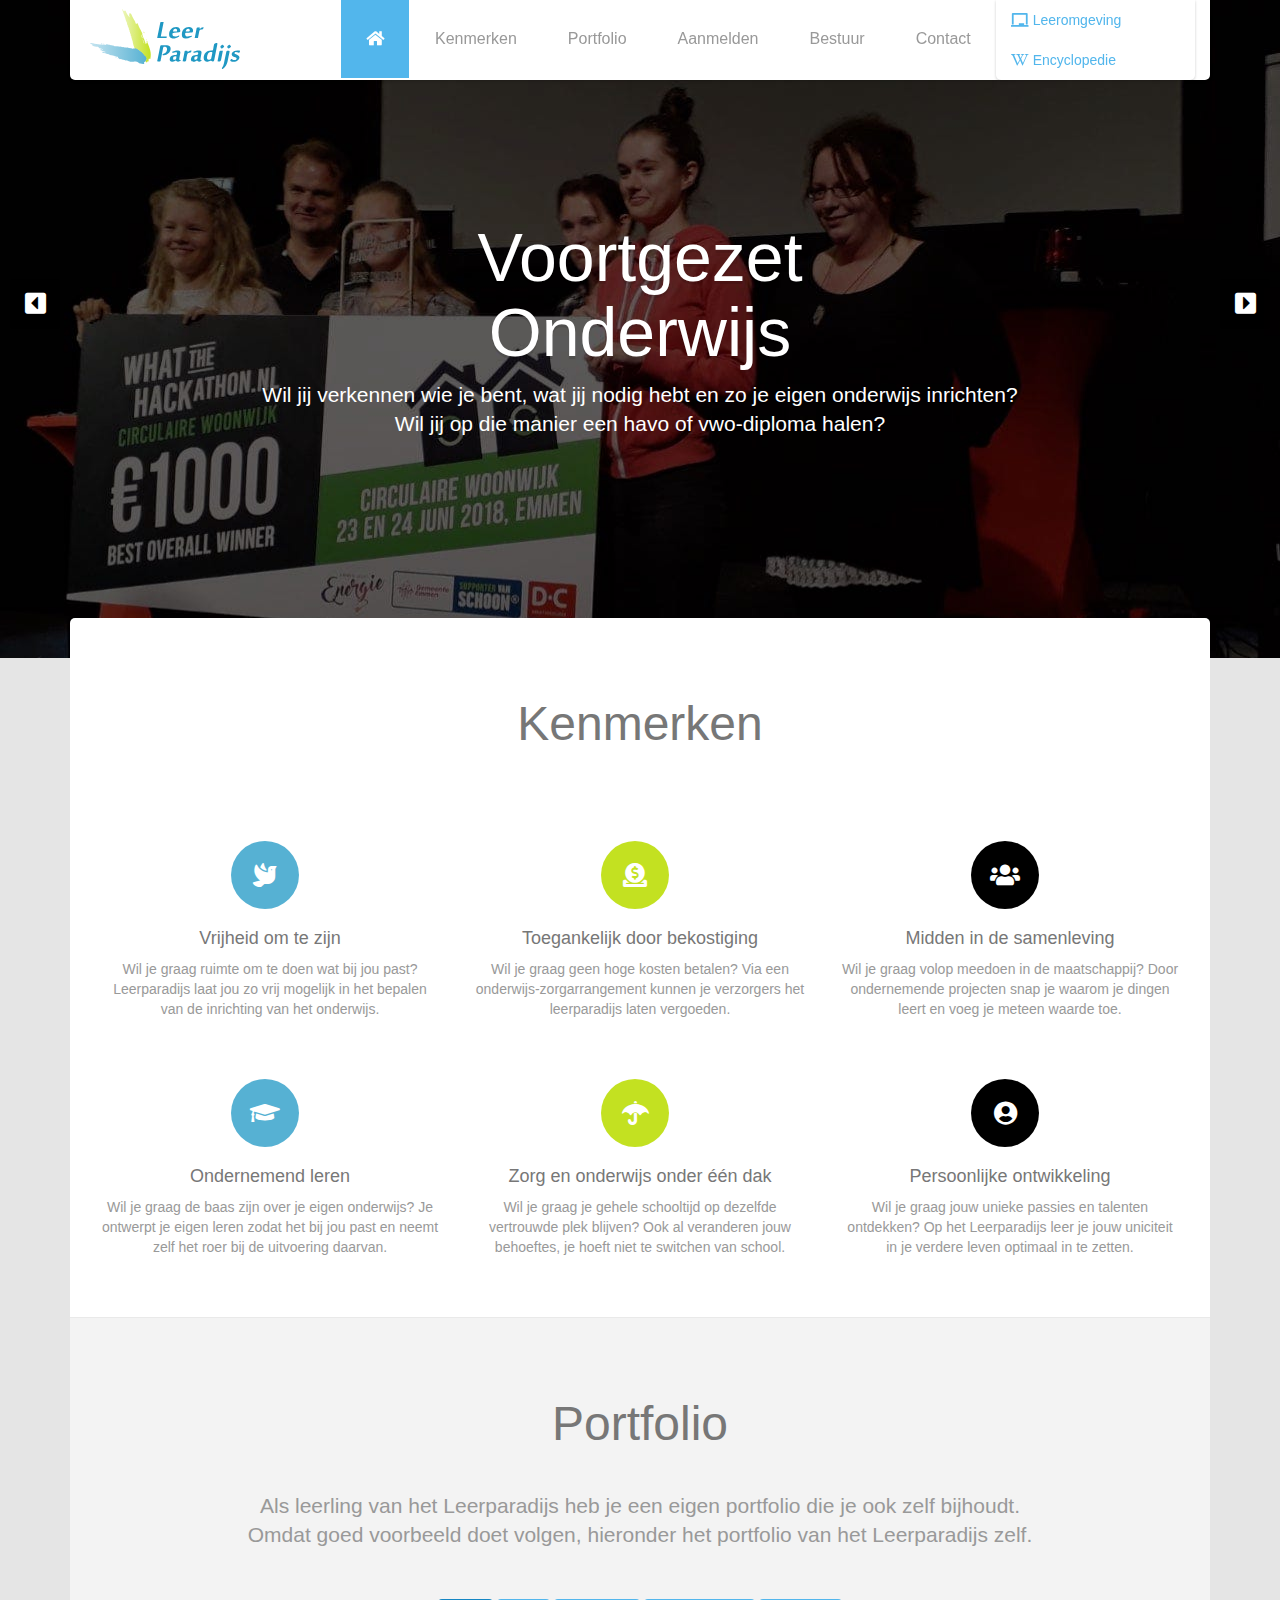
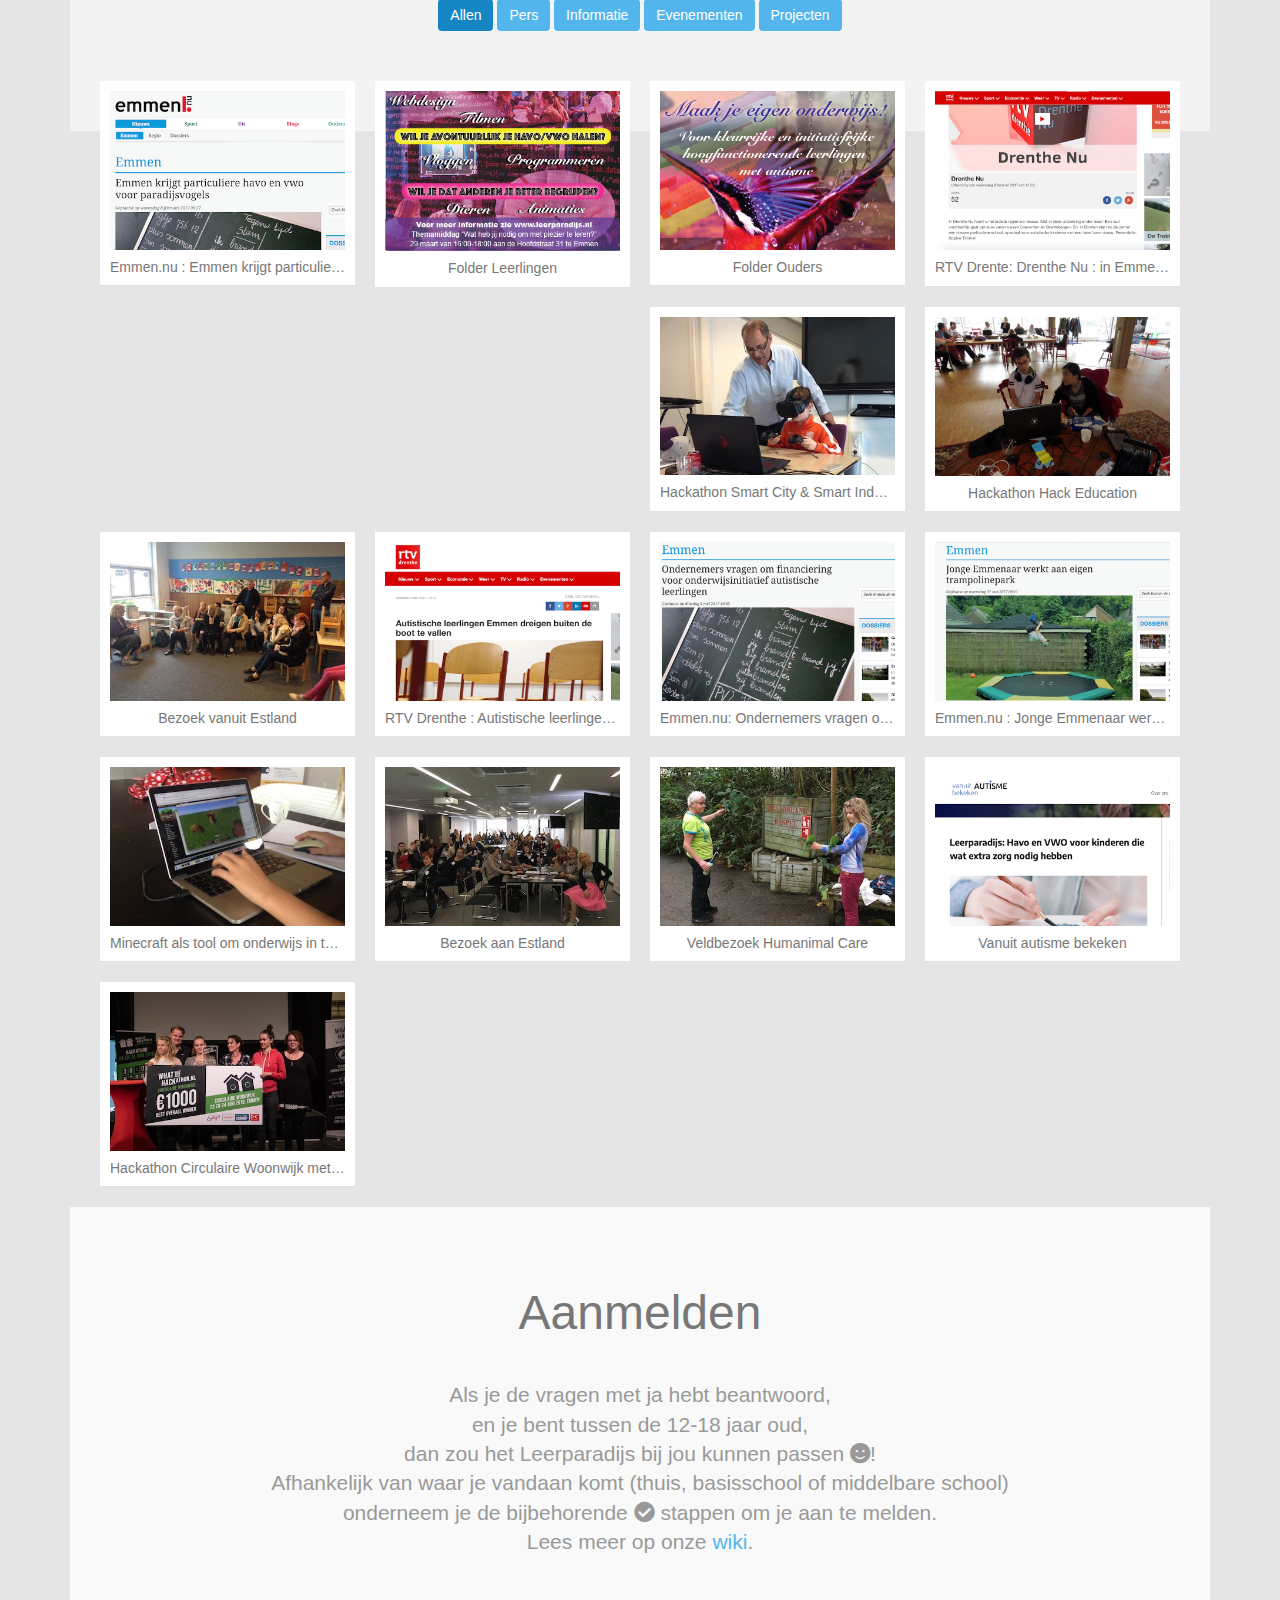
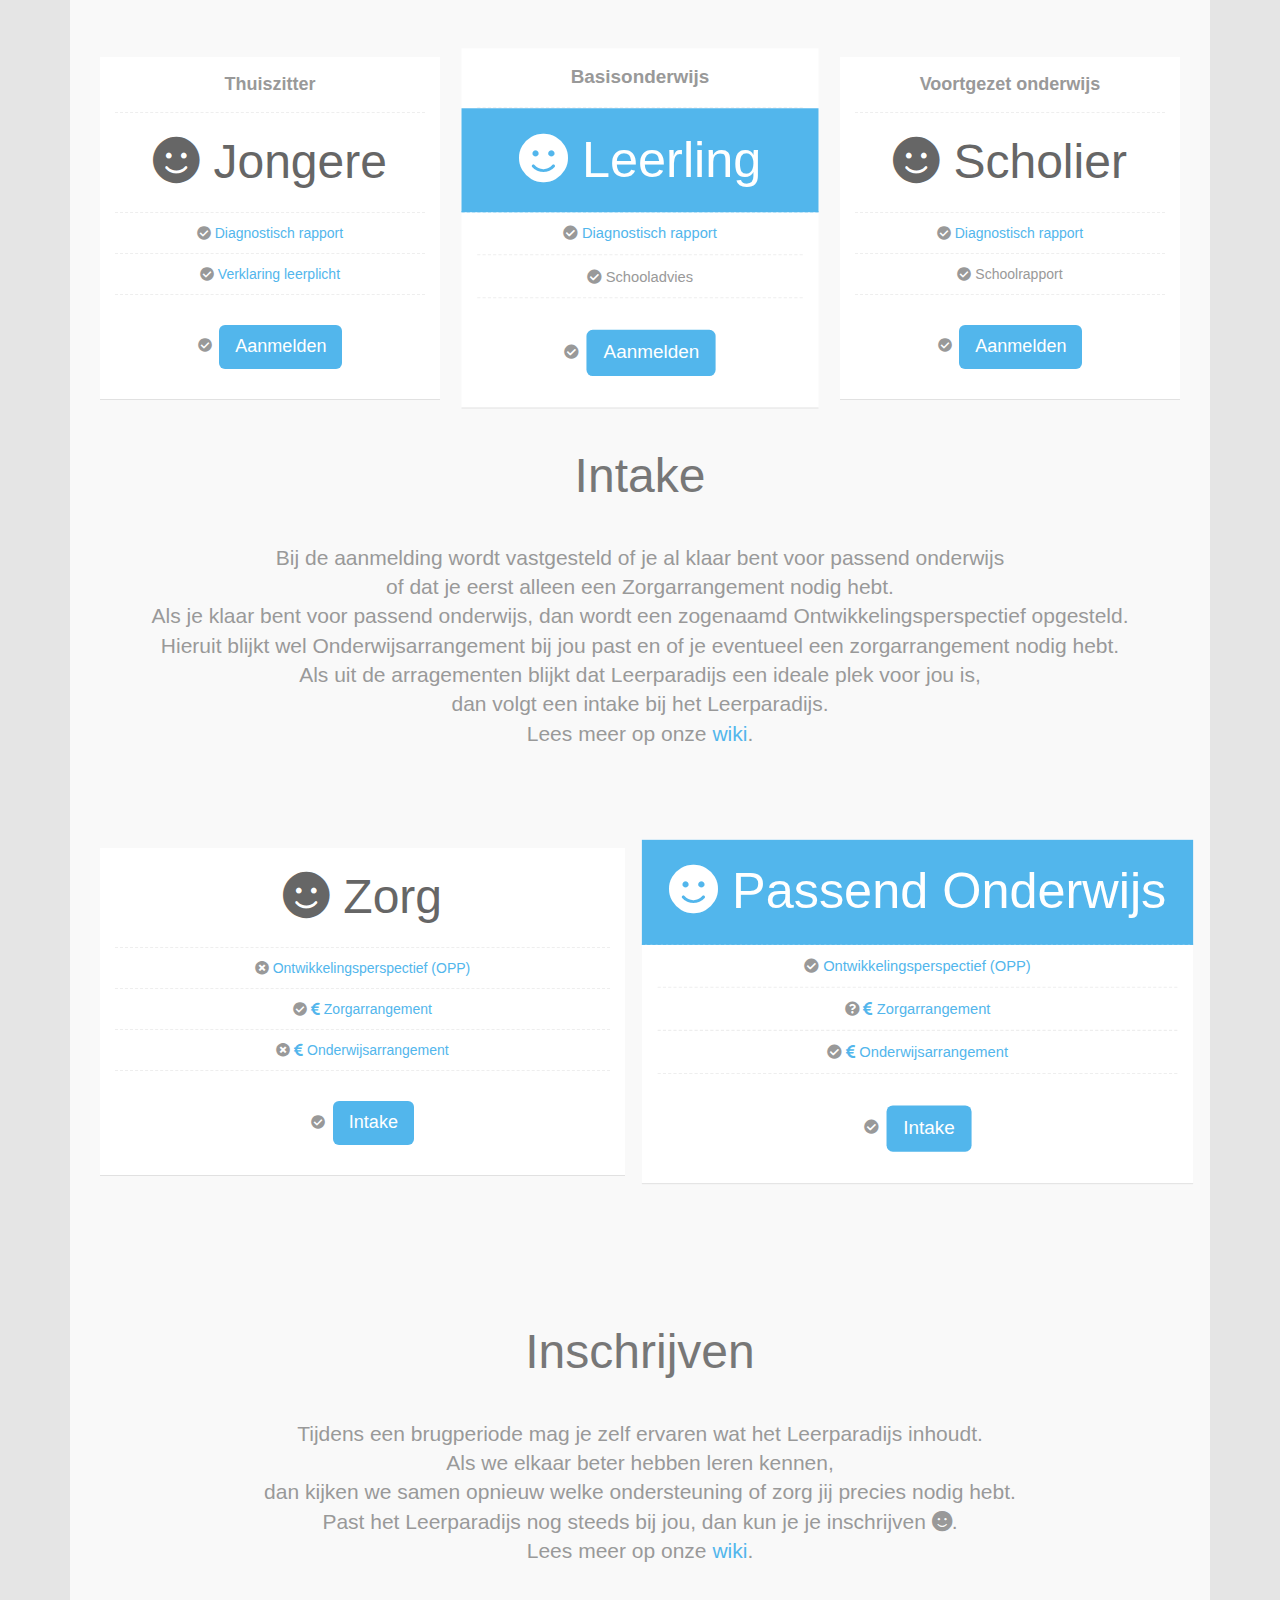
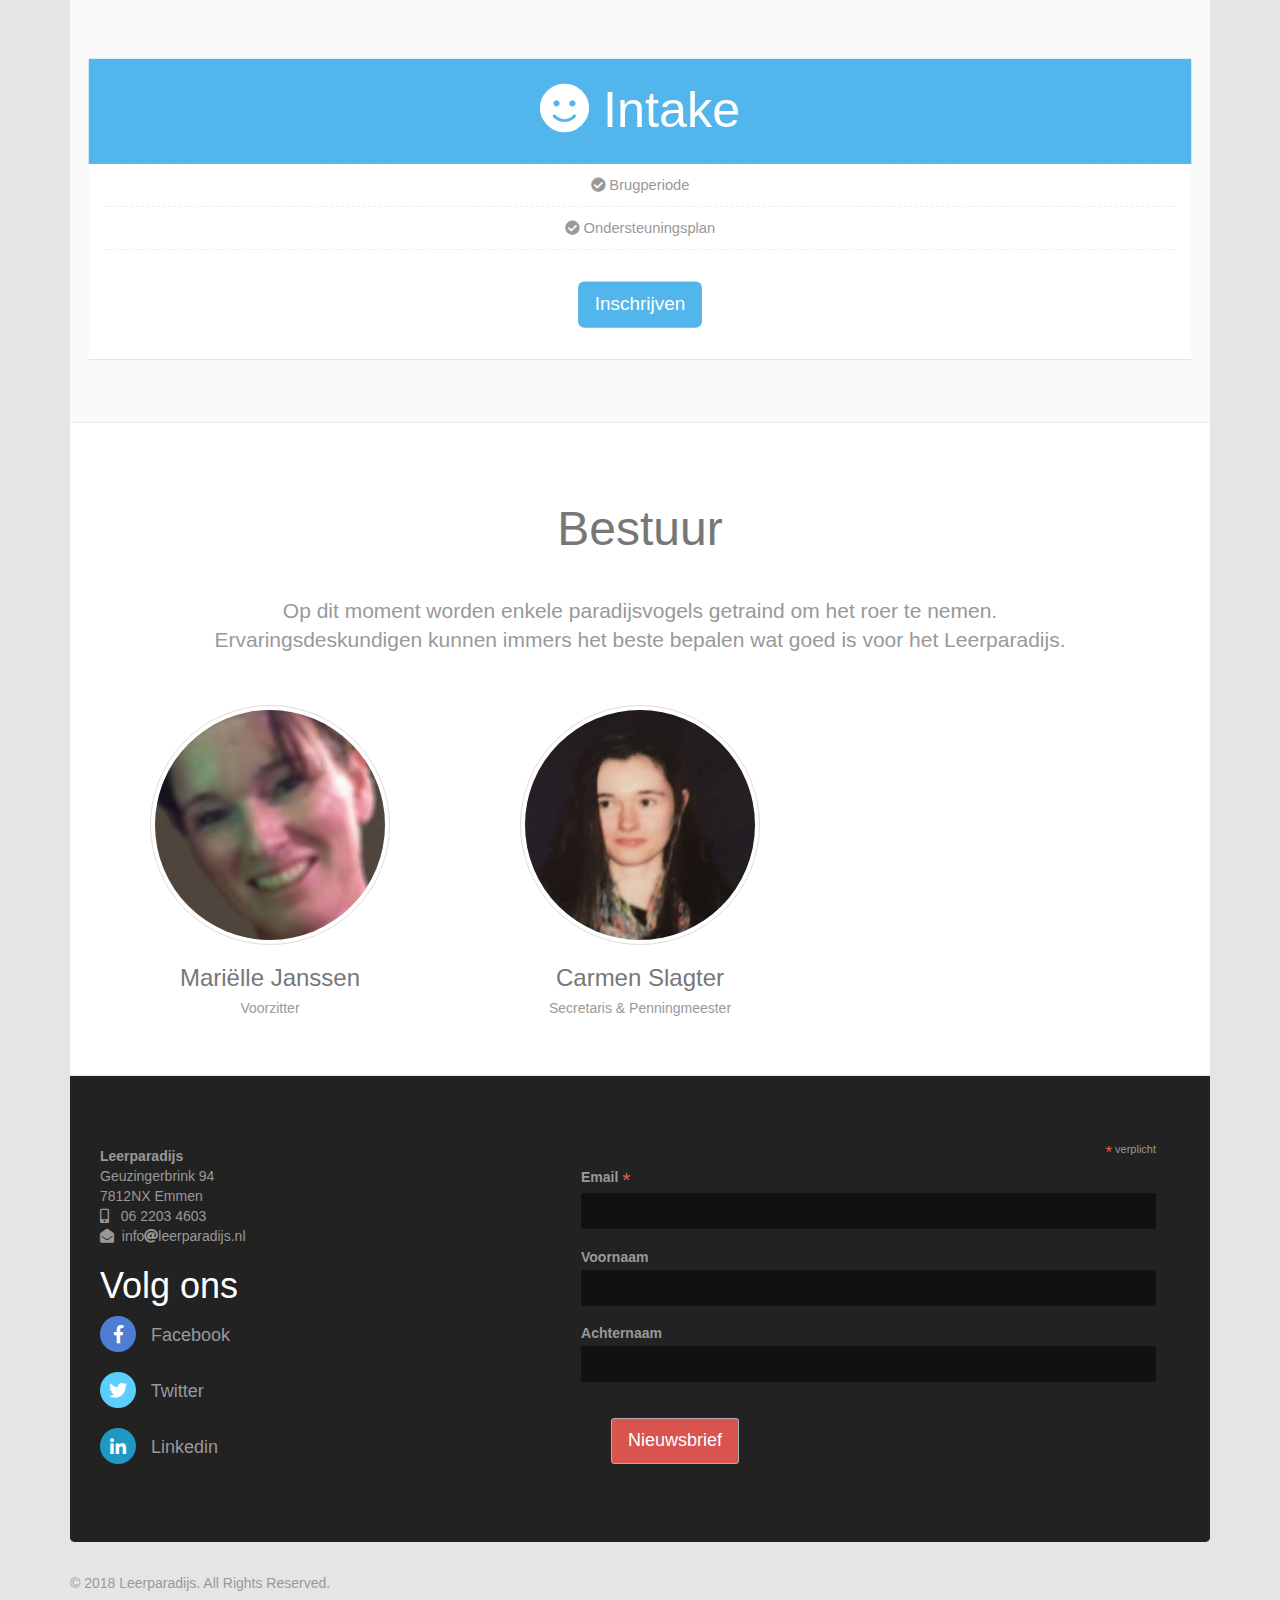
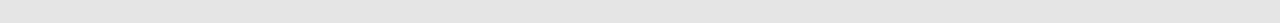
==== commit e7d8ac2a: "Trechter" ====
--- a/index.html
+++ b/index.html
@@ -323,11 +323,9 @@
                     <h2>Aanmelden</h2>
                     <p class="lead">Als je de vragen met ja hebt beantwoord,
                         <br>en je bent tussen de 12-18 jaar oud,
-                        <br>dan past het Leerparadijs bij jou <i class="fas fa-smile" title="Geschikt"></i>!
+                        <br>dan zou het Leerparadijs bij jou kunnen passen <i class="fas fa-smile" title="Geschikt"></i>!
                         <br>Afhankelijk van waar je vandaan komt (thuis, basisschool of middelbare school)
                         <br>onderneem je de bijbehorende <i class="fas fa-check-circle" title="Verplicht"></i> stappen om je aan te melden.
-                        <br>Tijdens een brugperiode verken je of het Leerparadijs voor jou de ideale plek is
-                        <br>en welke ondersteuning jij nodig hebt.
                         <br>Lees meer op onze <a href="https://wiki.leerparadijs.nl/index.php/Aanmelden" target="_blank">wiki</a>.
                     </p>
                 </div><!-- class="center" -->
@@ -340,13 +338,6 @@
                             <li><i class="fas fa-check-circle" title="Verplicht"></i> <a href="https://formulieren.cedinzorg.nl/formulier/ouders-kinder-ggz" target="_blank">Diagnostisch rapport</a></li>
                             <li><i class="fas fa-check-circle" title="Verplicht"></i> <a href="https://www.rijksoverheid.nl/onderwerpen/leerplicht/vraag-en-antwoord/wanneer-hoeft-mijn-kind-niet-naar-school" target="_blank">Verklaring leerplicht</a></li>
                             <li class="plan-action"><i class="fas fa-check-circle" title="Verplicht"></i>&nbsp;&nbsp;<a href="mailto:info@leerparadijs.nl?SUBJECT=Aanmelding" class="btn btn-primary btn-lg">Aanmelden</a></li>
-                            <li><i class="fa fa-times-circle" title="Verplicht"></i> <a href="https://www.onderwijsinspectie.nl/onderwerpen/onderwijstijd/maatwerk-in-onderwijstijd-voor-leerlingen-met-een-beperking" target="_blank">Ontwikkelingsperspectief (OPP)</a></li>
-                            <li><i class="fas fa-check-circle" title="Verplicht"></i> <a href="https://detoegangemmen.nl/" target="_blank"><i class="fas fa-euro-sign"></i> Zorgarrangement</a></li>
-                            <li><i class="fa fa-times-circle" title="Optioneel als vergoeding"></i> <a href="https://www.swvzodrenthe.nl/" target="_blank"><i class="fas fa-euro-sign"></i> Onderwijsarrangement</a></li>
-                            <li class="plan-action"><i class="fas fa-check-circle" title="Verplicht"></i>&nbsp;&nbsp;<a href="mailto:info@leerparadijs.nl?SUBJECT=Intake" class="btn btn-primary btn-lg">Intake</a></li>
-                            <li><i class="fas fa-check-circle" title="Verplicht"></i> Brugperiode</li>
-                            <li><i class="fas fa-check-circle" title="Verplicht"></i> Zorgplan</li>
-                            <li class="plan-action"><a href="https://www.leerparadijs.nl/docs/Inschrijfformulier%20Leerparadijs%20schooljaar%202018-2019.pdf" class="btn btn-primary btn-lg">Inschrijven</a></li>
                         </ul>
                     </div><!-- class="col-sm-4" -->
                     <div class="col-sm-4">
@@ -356,13 +347,6 @@
                             <li><i class="fas fa-check-circle" title="Verplicht"></i> <a href="https://formulieren.cedinzorg.nl/formulier/ouders-kinder-ggz" target="_blank">Diagnostisch rapport</a></li>
                             <li><i class="fas fa-check-circle" title="Verplicht"></i> Schooladvies</li>
                             <li class="plan-action"><i class="fas fa-check-circle" title="Verplicht"></i>&nbsp;&nbsp;<a href="mailto:info@leerparadijs.nl?SUBJECT=Aanmelding" class="btn btn-primary btn-lg">Aanmelden</a></li>
-                            <li><i class="fas fa-check-circle" title="Verplicht"></i> <a href="https://www.onderwijsinspectie.nl/onderwerpen/onderwijstijd/maatwerk-in-onderwijstijd-voor-leerlingen-met-een-beperking" target="_blank">Ontwikkelingsperspectief (OPP)</a></li>
-                            <li><i class="fas fa-question-circle" title="Optioneel als vergoeding"></i> <a href="https://detoegangemmen.nl/" target="_blank"><i class="fas fa-euro-sign"></i> Zorgarrangement</a></li>
-                            <li><i class="fas fa-check-circle" title="Verplicht"></i> <a href="https://www.swvzodrenthe.nl/" target="_blank"><i class="fas fa-euro-sign"></i> Onderwijsarrangement</a></li>
-                            <li class="plan-action"><i class="fas fa-check-circle" title="Verplicht"></i>&nbsp;&nbsp;<a href="mailto:info@leerparadijs.nl?SUBJECT=Intake" class="btn btn-primary btn-lg">Intake</a></li>
-                            <li><i class="fas fa-check-circle" title="Verplicht"></i> Brugperiode</li>
-                            <li><i class="fas fa-check-circle" title="Verplicht"></i> Ondersteuningsplan</li>
-                            <li class="plan-action"><a href="https://www.leerparadijs.nl/docs/Inschrijfformulier%20Leerparadijs%20schooljaar%202018-2019.pdf" class="btn btn-primary btn-lg">Inschrijven</a></li>                        </ul>
                         </ul>
                     </div><!-- class="col-sm-4" -->
                     <div class="col-sm-4">
@@ -372,16 +356,60 @@
                             <li><i class="fas fa-check-circle" title="Verplicht"></i> <a href="https://formulieren.cedinzorg.nl/formulier/ouders-kinder-ggz" target="_blank">Diagnostisch rapport</a></li>
                             <li><i class="fas fa-check-circle" title="Verplicht"></i> Schoolrapport</li>
                             <li class="plan-action"><i class="fas fa-check-circle" title="Verplicht"></i>&nbsp;&nbsp;<a href="mailto:info@leerparadijs.nl?SUBJECT=Aanmelding" class="btn btn-primary btn-lg">Aanmelden</a></li>
+                        </ul>
+                    </div><!-- class="col-sm-4" -->
+                    <div class="big-gap"></div>
+                    <div class="center">
+                        <h2>Intake</h2>
+                        <p class="lead">Bij de aanmelding wordt vastgesteld of je al klaar bent voor passend onderwijs
+                            <br/>of dat je eerst alleen een Zorgarrangement nodig hebt.
+                            <br/>Als je klaar bent voor passend onderwijs, dan wordt een zogenaamd Ontwikkelingsperspectief opgesteld.
+                            <br/>Hieruit blijkt wel Onderwijsarrangement bij jou past en of je eventueel een zorgarrangement nodig hebt.
+                            <br/>Als uit de arragementen blijkt dat Leerparadijs een ideale plek voor jou is,
+                            <br/>dan volgt een intake bij het Leerparadijs.
+                            <br/>Lees meer op onze <a href="https://wiki.leerparadijs.nl/index.php/Aanmelden" target="_blank">wiki</a>.
+                        </p>
+                    </div><!-- class="center" -->
+                    <div class="big-gap"></div>
+                    <div class="col-sm-6">
+                        <ul class="plan">
+                            <li class="plan-price"><i class="fas fa-smile" title="Geschikt"></i> Zorg</li>
+                            <li><i class="fa fa-times-circle" title="Verplicht"></i> <a href="https://www.onderwijsinspectie.nl/onderwerpen/onderwijstijd/maatwerk-in-onderwijstijd-voor-leerlingen-met-een-beperking" target="_blank">Ontwikkelingsperspectief (OPP)</a></li>
+                            <li><i class="fas fa-check-circle" title="Verplicht"></i> <a href="https://detoegangemmen.nl/" target="_blank"><i class="fas fa-euro-sign"></i> Zorgarrangement</a></li>
+                            <li><i class="fa fa-times-circle" title="Optioneel als vergoeding"></i> <a href="https://www.swvzodrenthe.nl/" target="_blank"><i class="fas fa-euro-sign"></i> Onderwijsarrangement</a></li>
+                            <li class="plan-action"><i class="fas fa-check-circle" title="Verplicht"></i>&nbsp;&nbsp;<a href="mailto:info@leerparadijs.nl?SUBJECT=Intake" class="btn btn-primary btn-lg">Intake</a></li>
+                        </ul>
+                    </div><!-- class="col-sm-6" -->
+                    <div class="col-sm-6">
+                        <ul class="plan featured">
+                            <li class="plan-price"><i class="fas fa-smile" title="Geschikt"></i> Passend Onderwijs</li>
                             <li><i class="fas fa-check-circle" title="Verplicht"></i> <a href="https://www.onderwijsinspectie.nl/onderwerpen/onderwijstijd/maatwerk-in-onderwijstijd-voor-leerlingen-met-een-beperking" target="_blank">Ontwikkelingsperspectief (OPP)</a></li>
                             <li><i class="fas fa-question-circle" title="Optioneel als vergoeding"></i> <a href="https://detoegangemmen.nl/" target="_blank"><i class="fas fa-euro-sign"></i> Zorgarrangement</a></li>
                             <li><i class="fas fa-check-circle" title="Verplicht"></i> <a href="https://www.swvzodrenthe.nl/" target="_blank"><i class="fas fa-euro-sign"></i> Onderwijsarrangement</a></li>
                             <li class="plan-action"><i class="fas fa-check-circle" title="Verplicht"></i>&nbsp;&nbsp;<a href="mailto:info@leerparadijs.nl?SUBJECT=Intake" class="btn btn-primary btn-lg">Intake</a></li>
-                            <li><i class="fas fa-check-circle" title="Verplicht"></i> Brugperiode</li>
-                            <li><i class="fas fa-check-circle" title="Verplicht"></i> Ondersteuningsplan</li>
-                            <li class="plan-action"><a href="https://www.leerparadijs.nl/docs/Inschrijfformulier%20Leerparadijs%20schooljaar%202018-2019.pdf" class="btn btn-primary btn-lg">Inschrijven</a></li>
                         </ul>
-                    </div><!-- class="col-sm-4" -->
+                    </div><!-- class="col-sm-6" -->
                 </div>
+                <div class="big-gap"></div>
+                <div class="center">
+                    <h2>Inschrijven</h2>
+                    <p class="lead">Tijdens een brugperiode mag je zelf ervaren wat het Leerparadijs inhoudt.
+                        <br/>Als we elkaar beter hebben leren kennen,
+                        <br/>dan kijken we samen opnieuw welke ondersteuning of zorg jij precies nodig hebt.
+                        <br/>Past het Leerparadijs nog steeds bij jou, dan kun je je inschrijven <i class="fas fa-smile" title="Geschikt"></i>.
+                        <br/>Lees meer op onze <a href="https://wiki.leerparadijs.nl/index.php/Aanmelden" target="_blank">wiki</a>.
+                    </p>
+                </div><!-- class="center" -->
+                <div class="big-gap"></div>
+                <div class="col-sm-12">
+                    <ul class="plan featured">
+                        <li class="plan-price"><i class="fas fa-smile" title="Geschikt"></i> Intake</li>
+                        <li><i class="fas fa-check-circle" title="Verplicht"></i> Brugperiode</li>
+                        <li><i class="fas fa-check-circle" title="Verplicht"></i> Ondersteuningsplan</li>
+                        <li class="plan-action"><a href="https://www.leerparadijs.nl/docs/Inschrijfformulier%20Leerparadijs%20schooljaar%202018-2019.pdf" class="btn btn-primary btn-lg">Inschrijven</a></li>                        </ul>
+                    </ul>
+                </div><!-- class="col-sm-12" -->
+            </div>
             </div>
         </div>
     </section><!-- id="aanmelden" -->
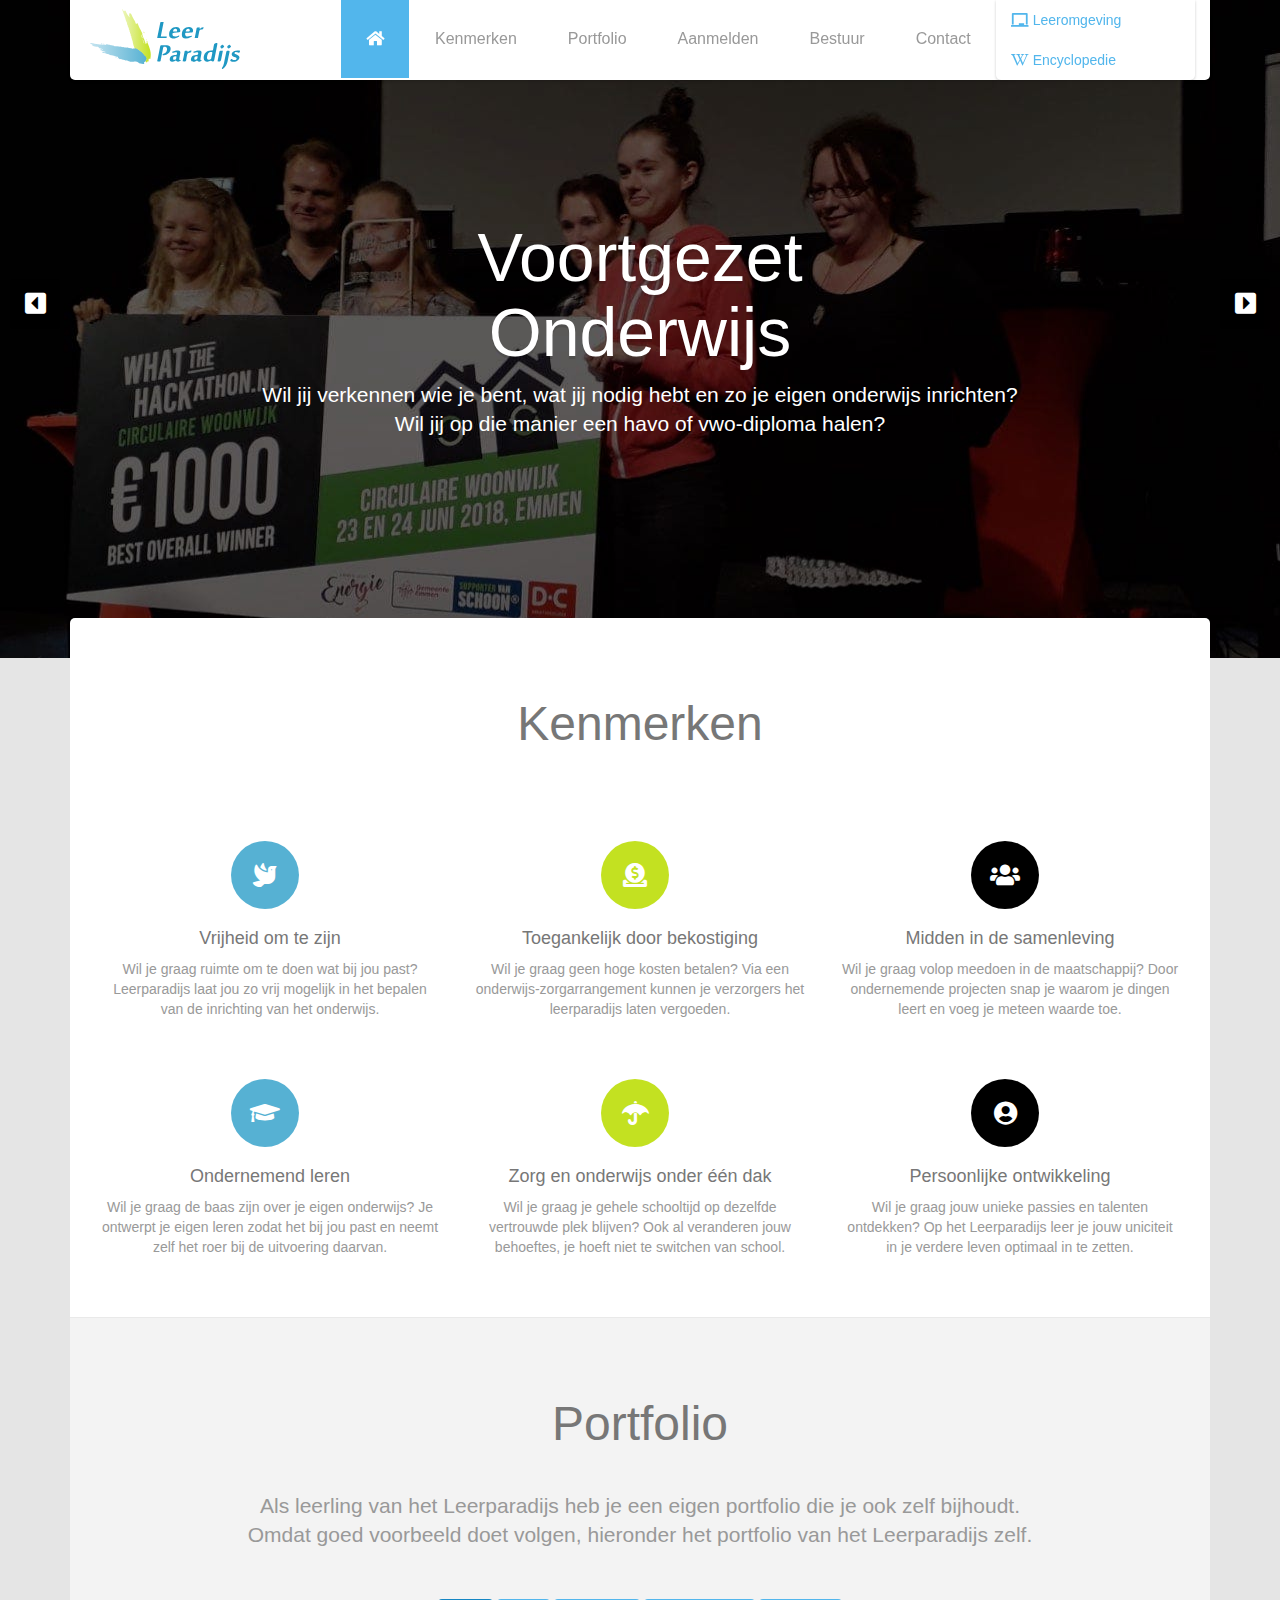
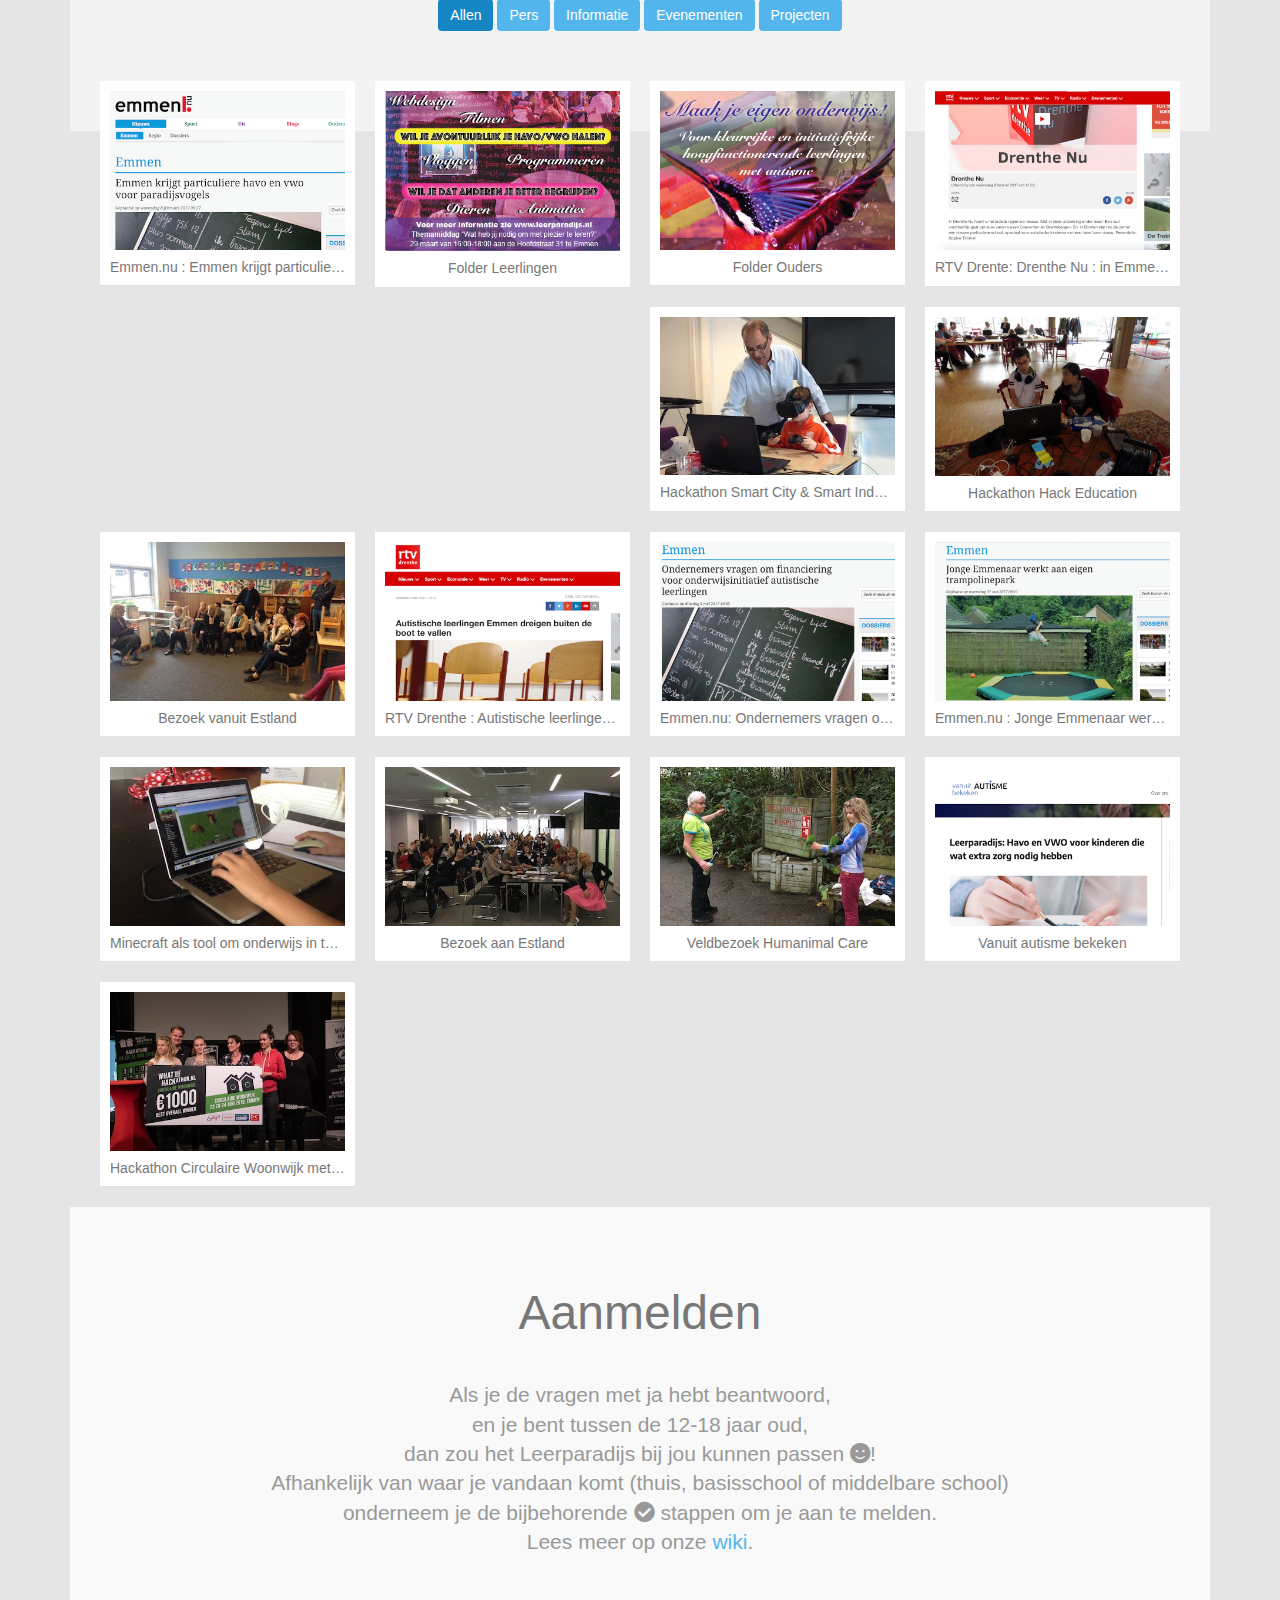
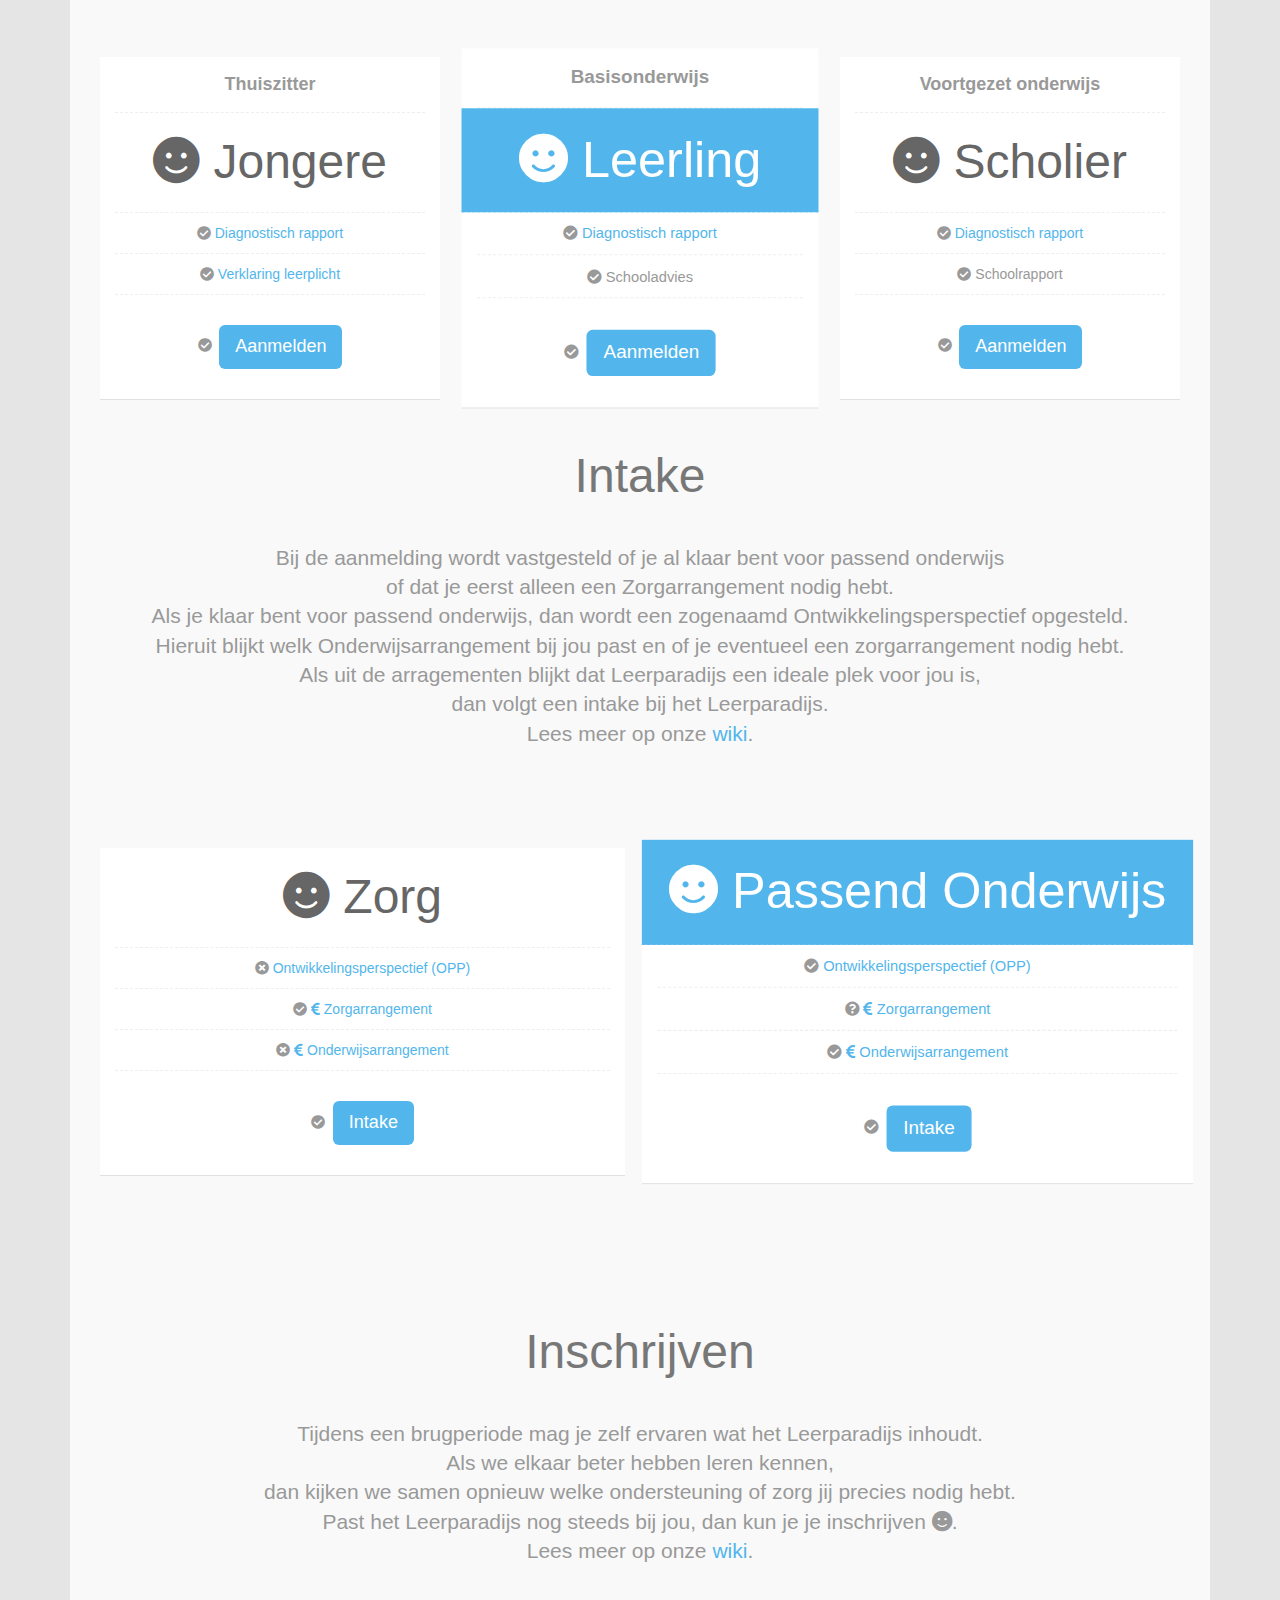
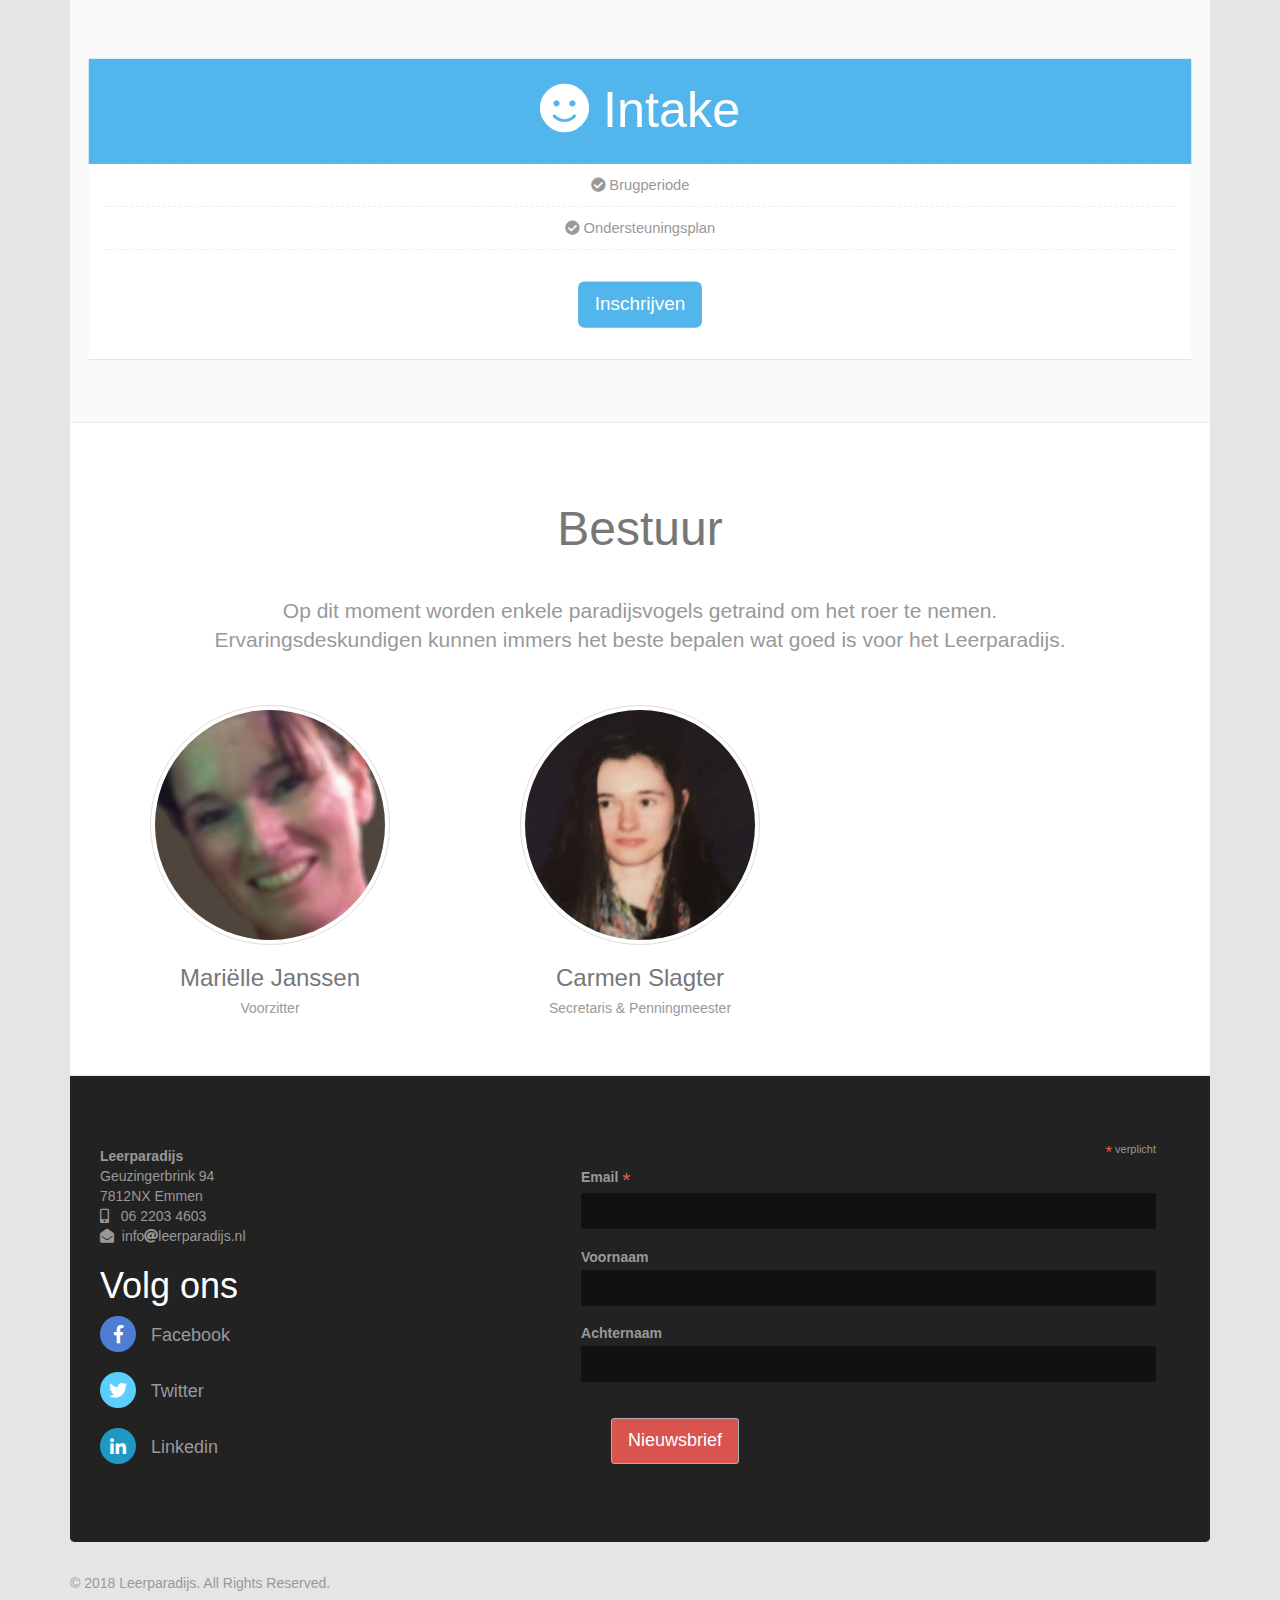
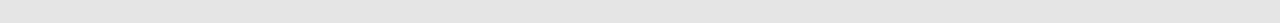
==== commit aa624613: "Typo" ====
--- a/index.html
+++ b/index.html
@@ -364,7 +364,7 @@
                         <p class="lead">Bij de aanmelding wordt vastgesteld of je al klaar bent voor passend onderwijs
                             <br/>of dat je eerst alleen een Zorgarrangement nodig hebt.
                             <br/>Als je klaar bent voor passend onderwijs, dan wordt een zogenaamd Ontwikkelingsperspectief opgesteld.
-                            <br/>Hieruit blijkt wel Onderwijsarrangement bij jou past en of je eventueel een zorgarrangement nodig hebt.
+                            <br/>Hieruit blijkt welk Onderwijsarrangement bij jou past en of je eventueel een zorgarrangement nodig hebt.
                             <br/>Als uit de arragementen blijkt dat Leerparadijs een ideale plek voor jou is,
                             <br/>dan volgt een intake bij het Leerparadijs.
                             <br/>Lees meer op onze <a href="https://wiki.leerparadijs.nl/index.php/Aanmelden" target="_blank">wiki</a>.
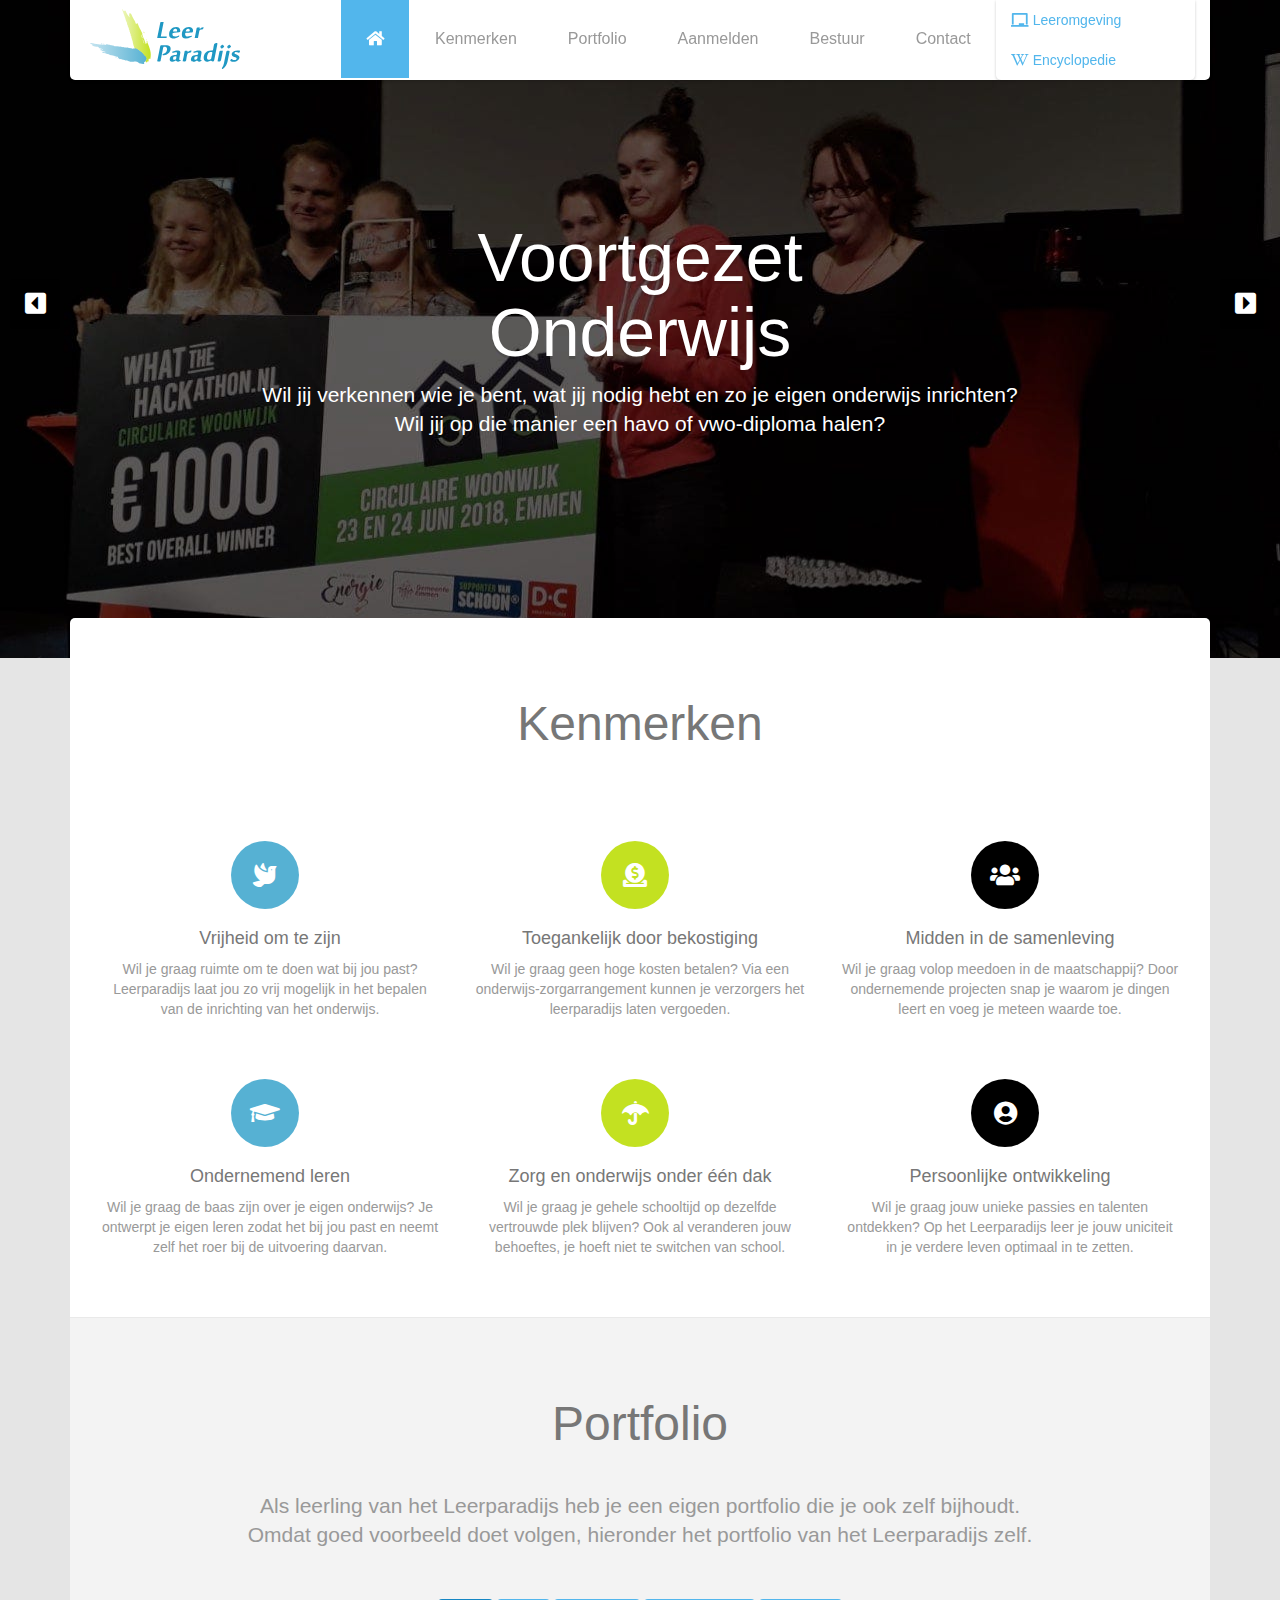
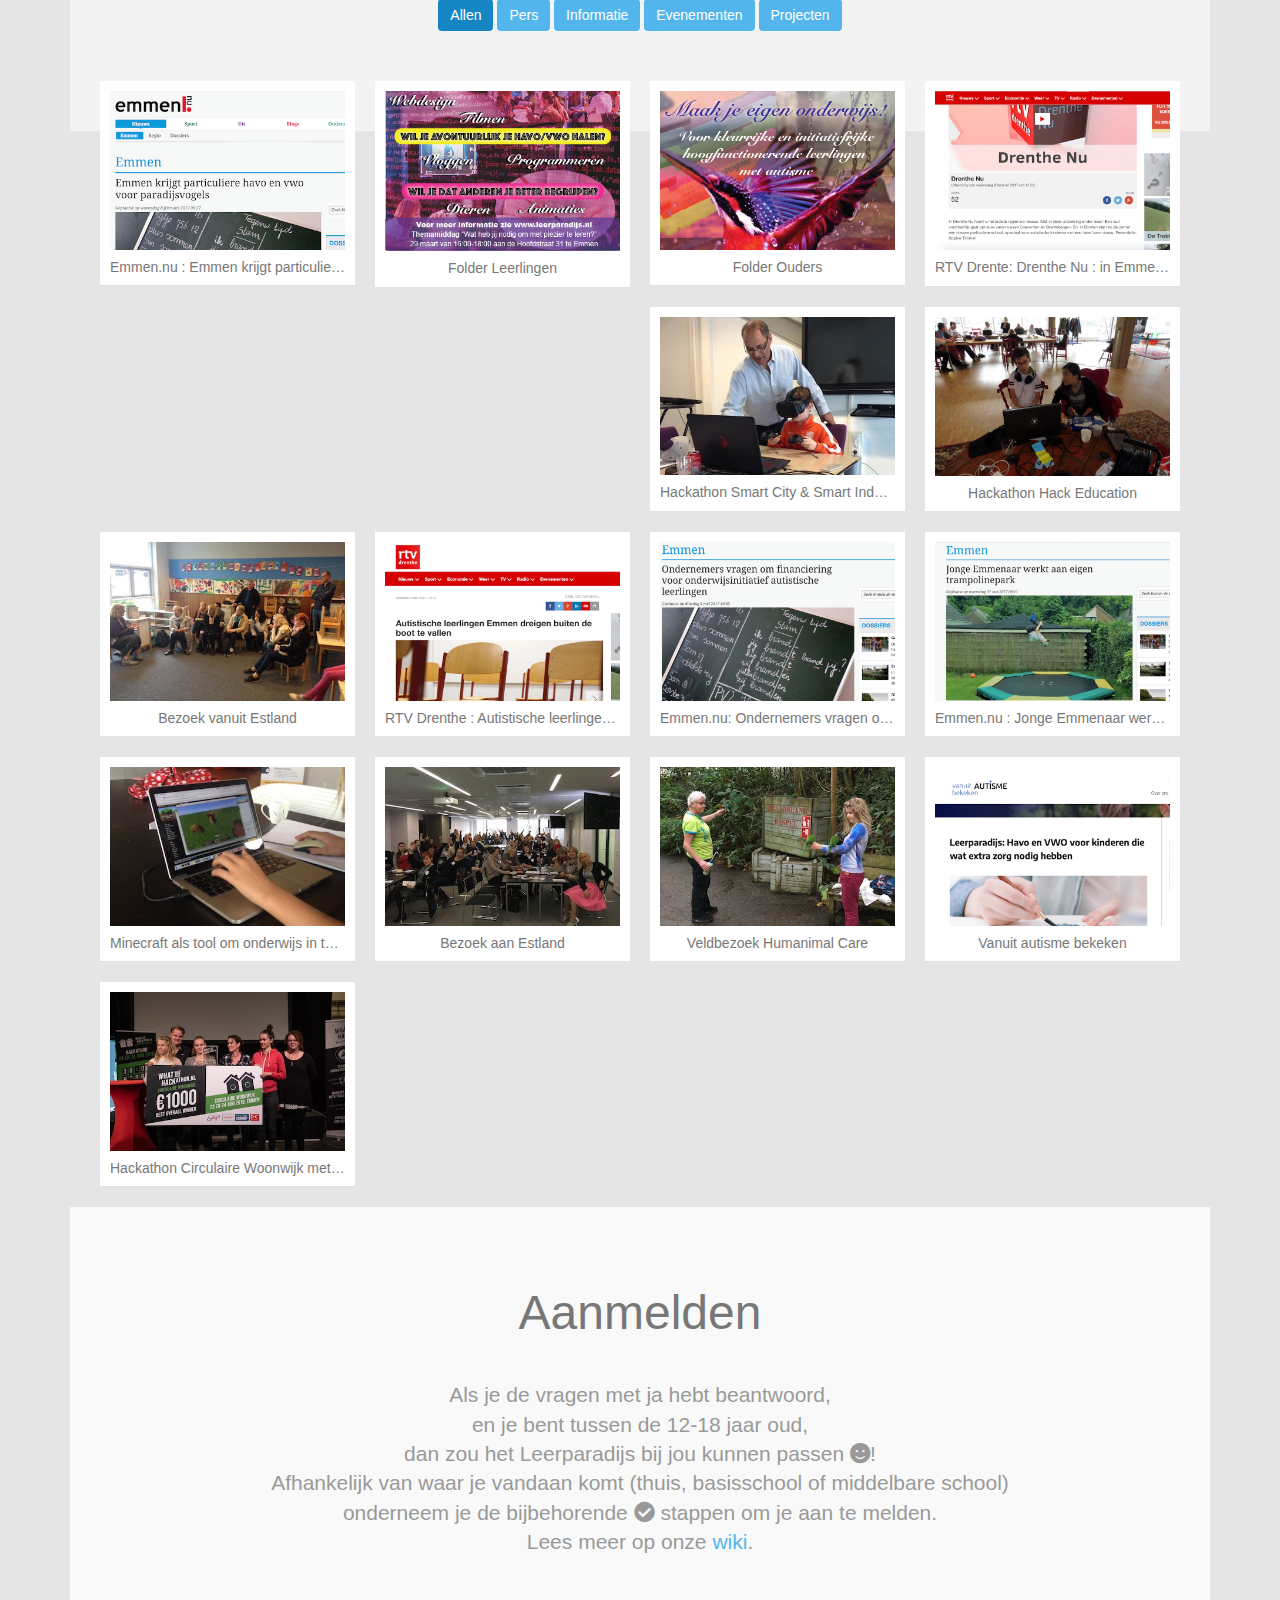
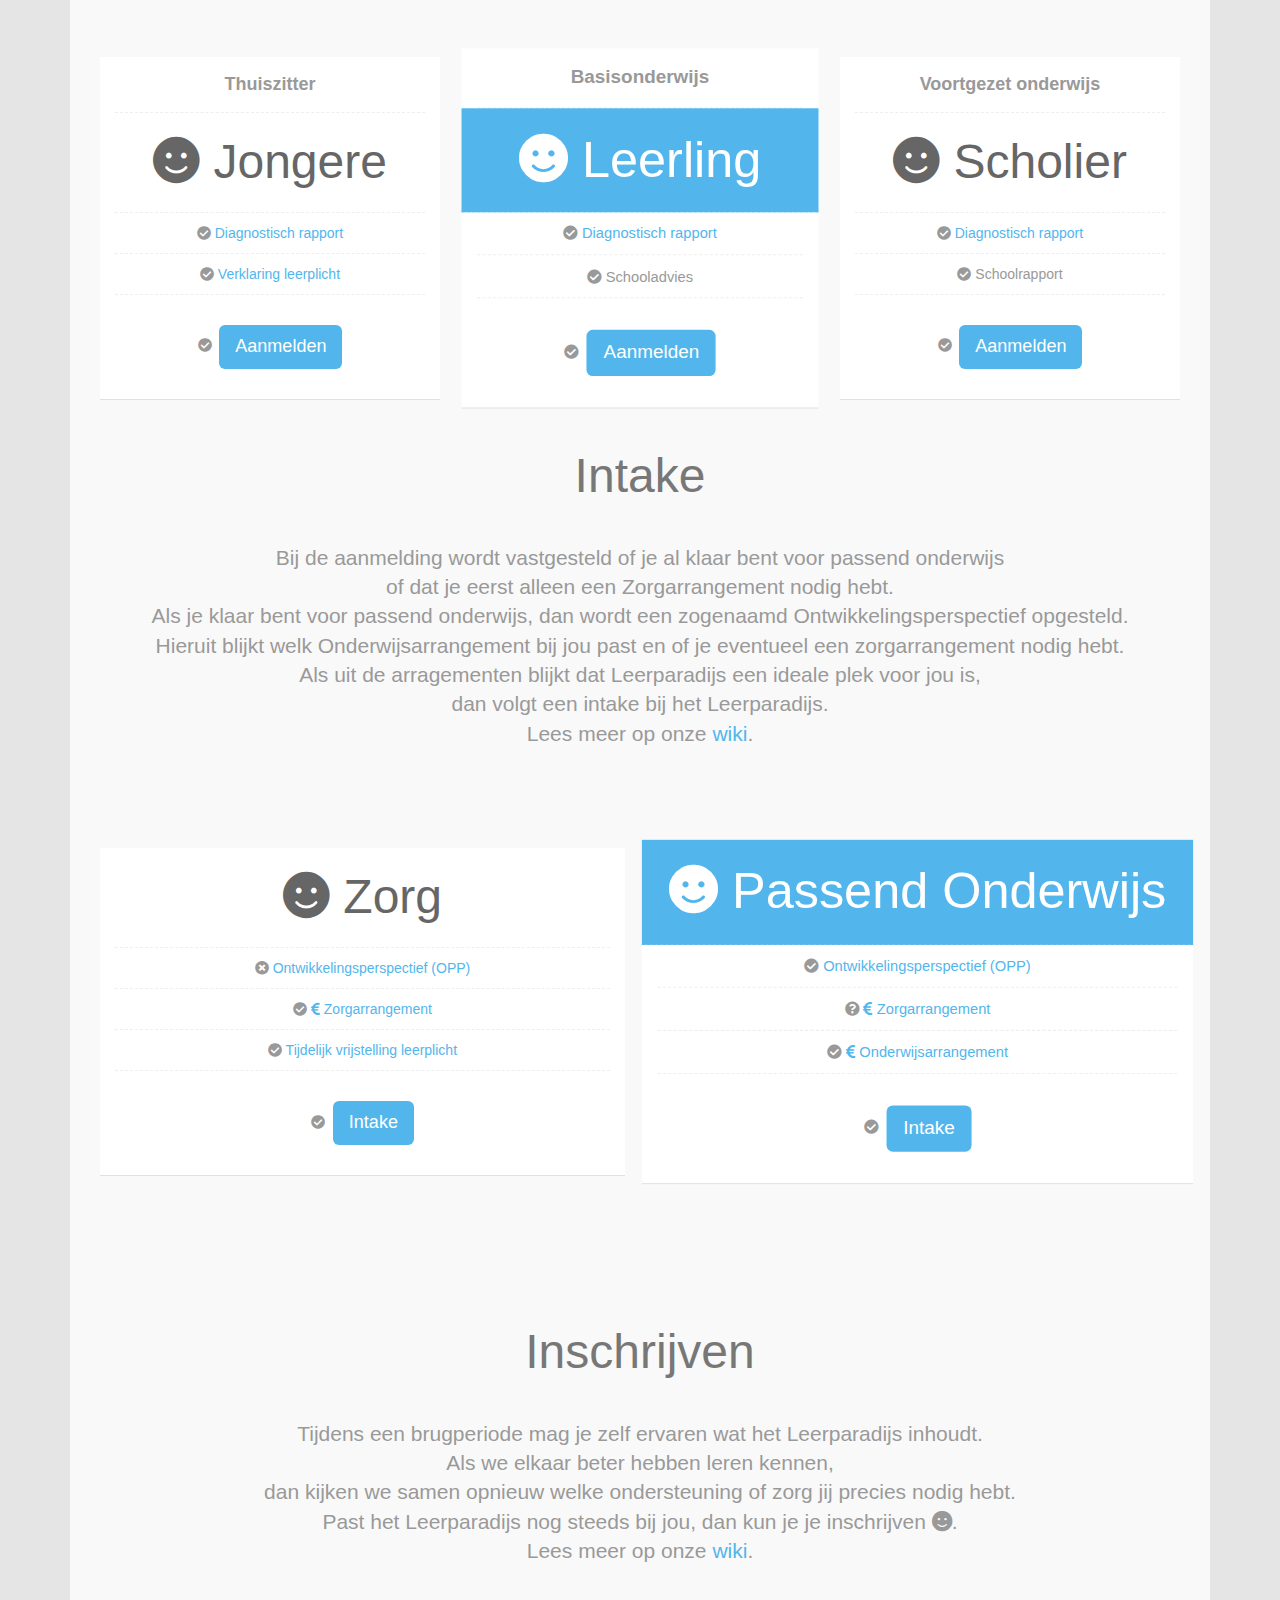
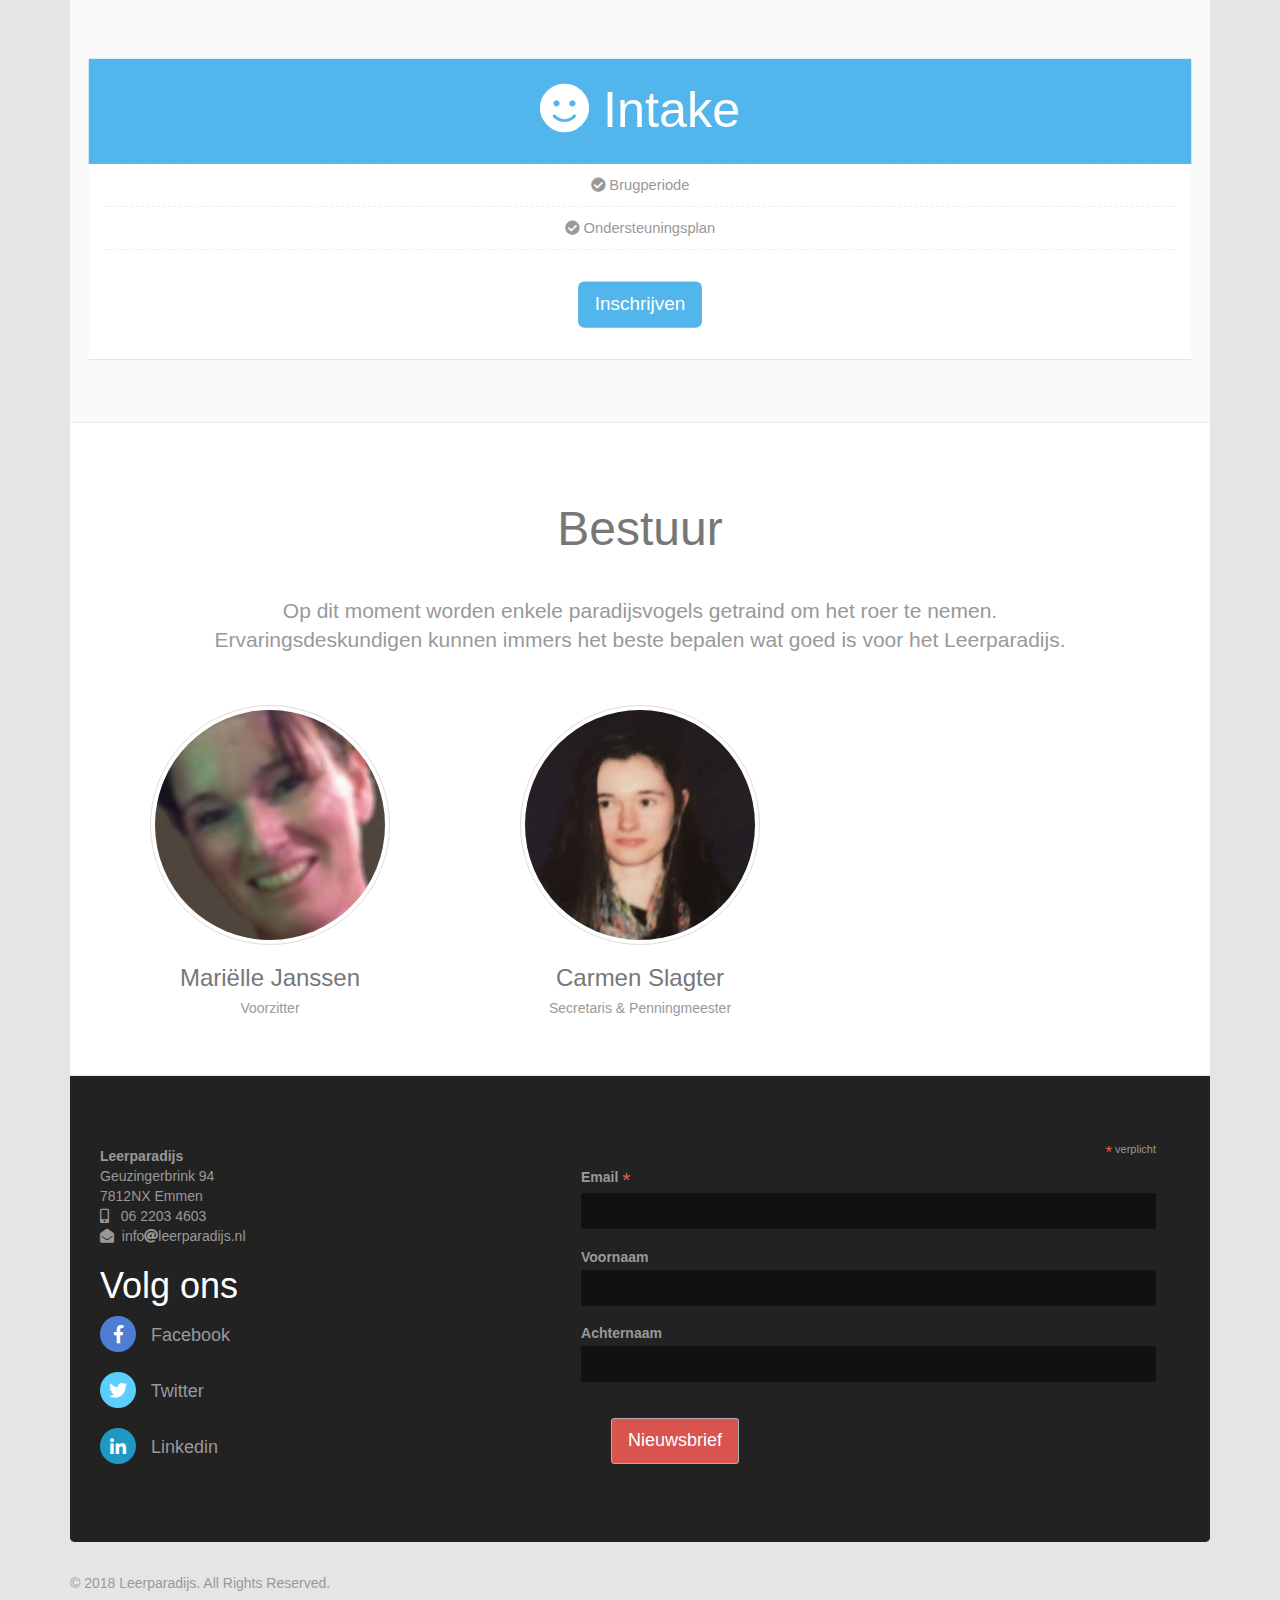
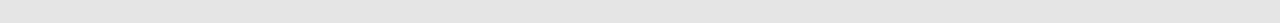
==== commit fc7ea092: "Tijdelijke vrijstelling van de leerplicht" ====
--- a/index.html
+++ b/index.html
@@ -376,7 +376,7 @@
                             <li class="plan-price"><i class="fas fa-smile" title="Geschikt"></i> Zorg</li>
                             <li><i class="fa fa-times-circle" title="Verplicht"></i> <a href="https://www.onderwijsinspectie.nl/onderwerpen/onderwijstijd/maatwerk-in-onderwijstijd-voor-leerlingen-met-een-beperking" target="_blank">Ontwikkelingsperspectief (OPP)</a></li>
                             <li><i class="fas fa-check-circle" title="Verplicht"></i> <a href="https://detoegangemmen.nl/" target="_blank"><i class="fas fa-euro-sign"></i> Zorgarrangement</a></li>
-                            <li><i class="fa fa-times-circle" title="Optioneel als vergoeding"></i> <a href="https://www.swvzodrenthe.nl/" target="_blank"><i class="fas fa-euro-sign"></i> Onderwijsarrangement</a></li>
+                            <li><i class="fas fa-check-circle" title="Verplicht"></i> <a href="https://www.rijksoverheid.nl/onderwerpen/leerplicht/vraag-en-antwoord/wanneer-hoeft-mijn-kind-niet-naar-school" target="_blank">Tijdelijk vrijstelling leerplicht</a></li>
                             <li class="plan-action"><i class="fas fa-check-circle" title="Verplicht"></i>&nbsp;&nbsp;<a href="mailto:info@leerparadijs.nl?SUBJECT=Intake" class="btn btn-primary btn-lg">Intake</a></li>
                         </ul>
                     </div><!-- class="col-sm-6" -->
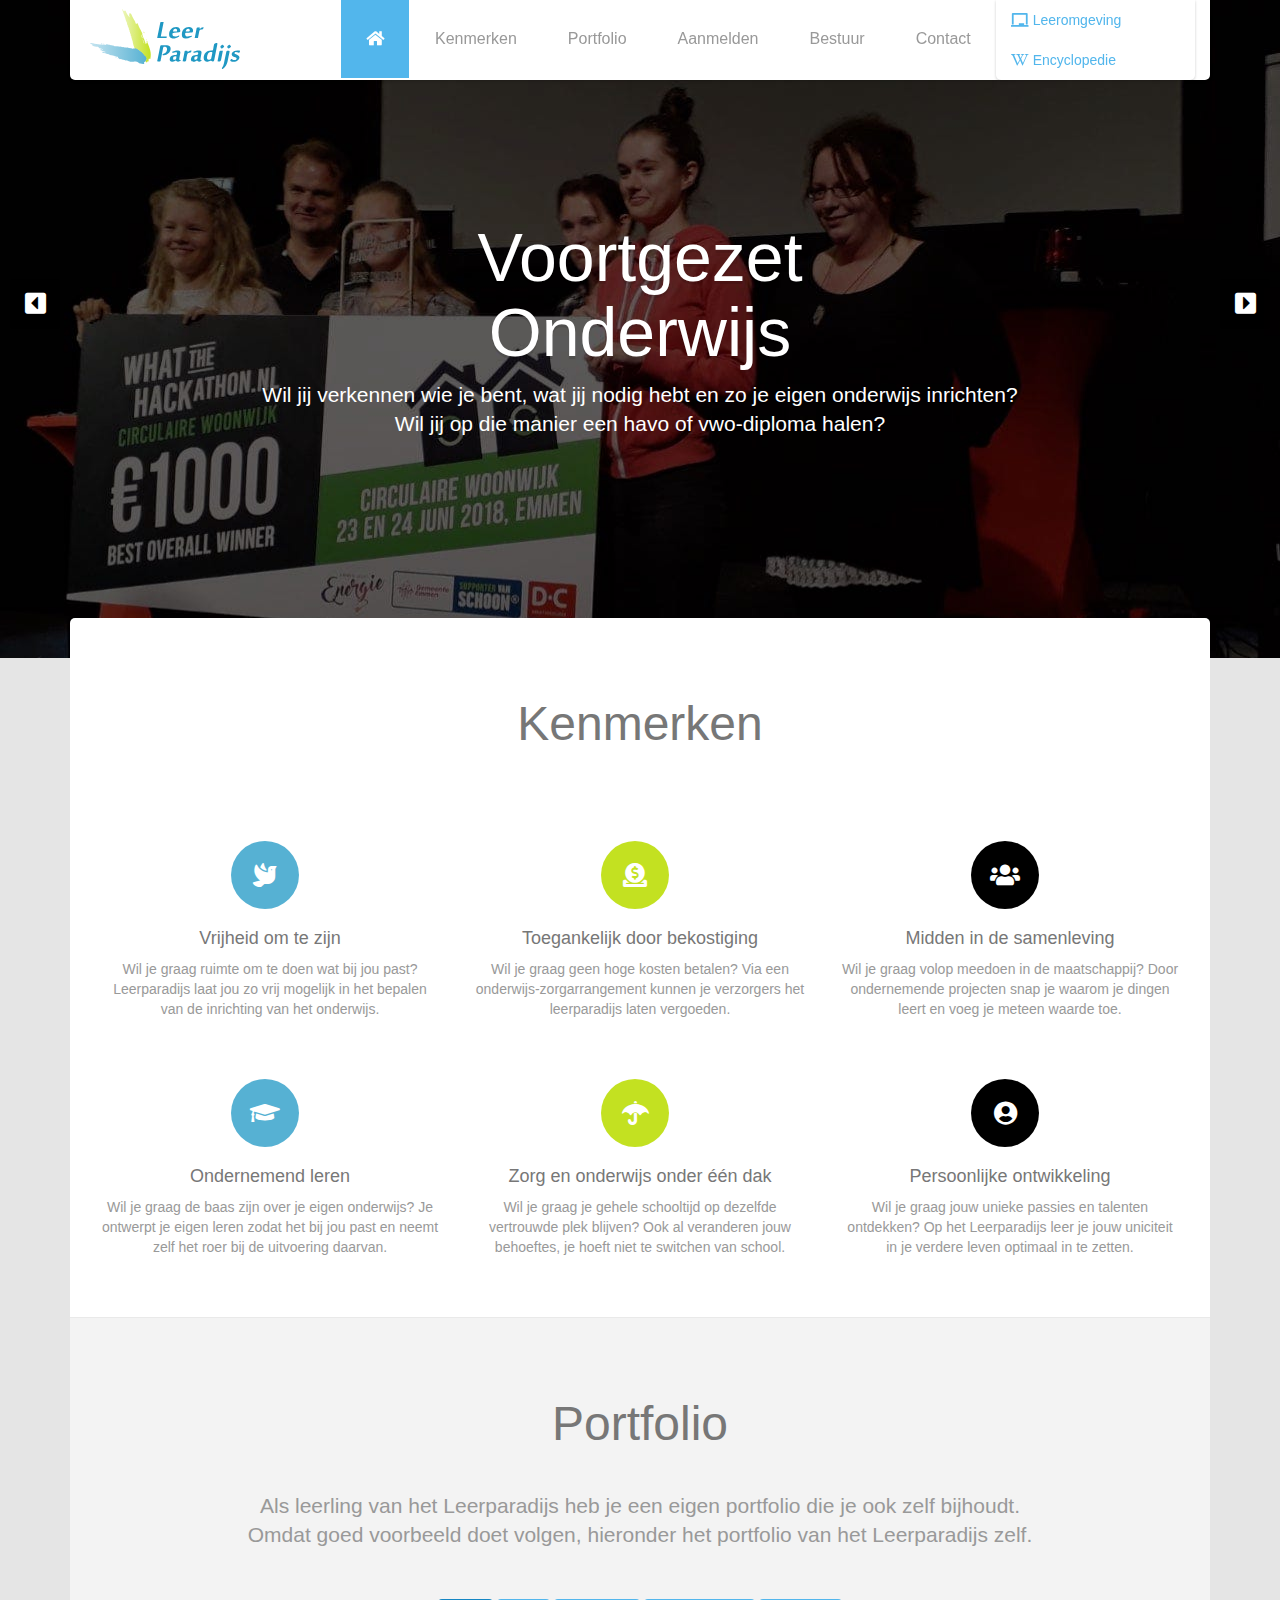
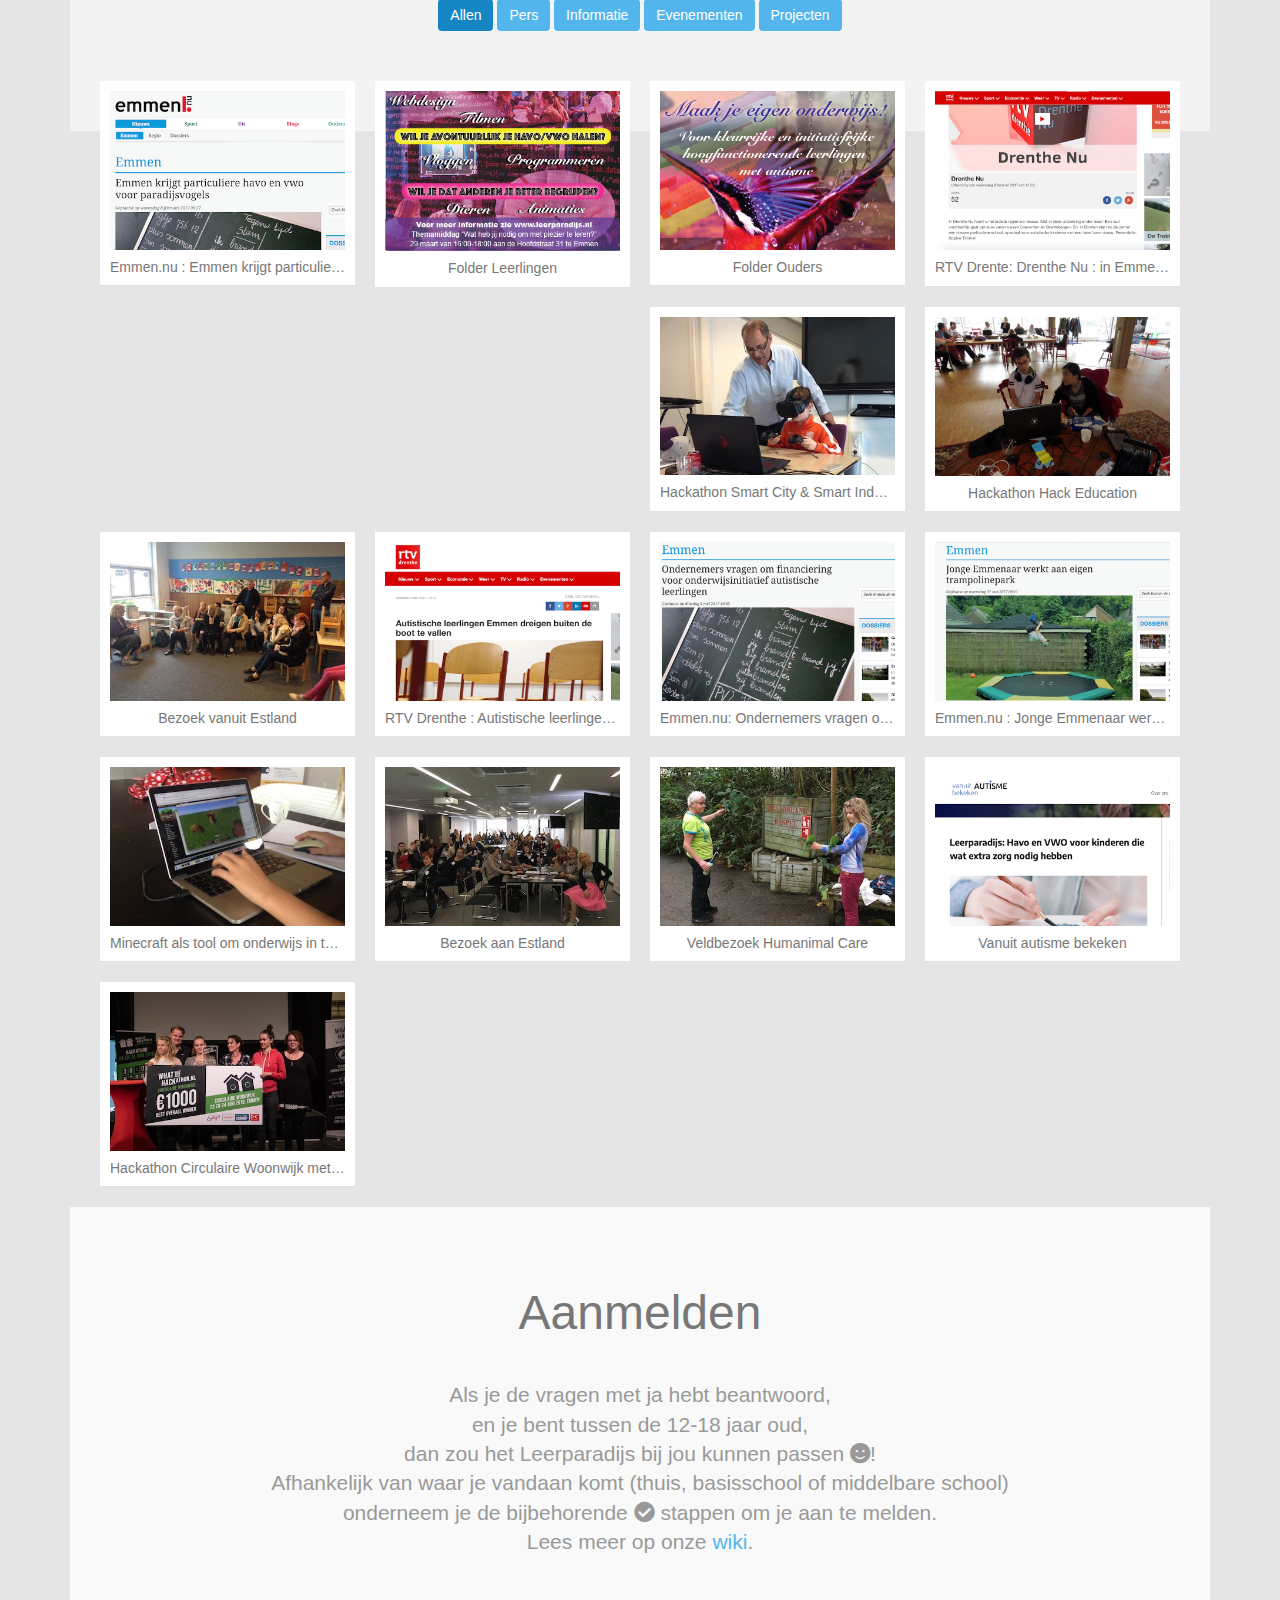
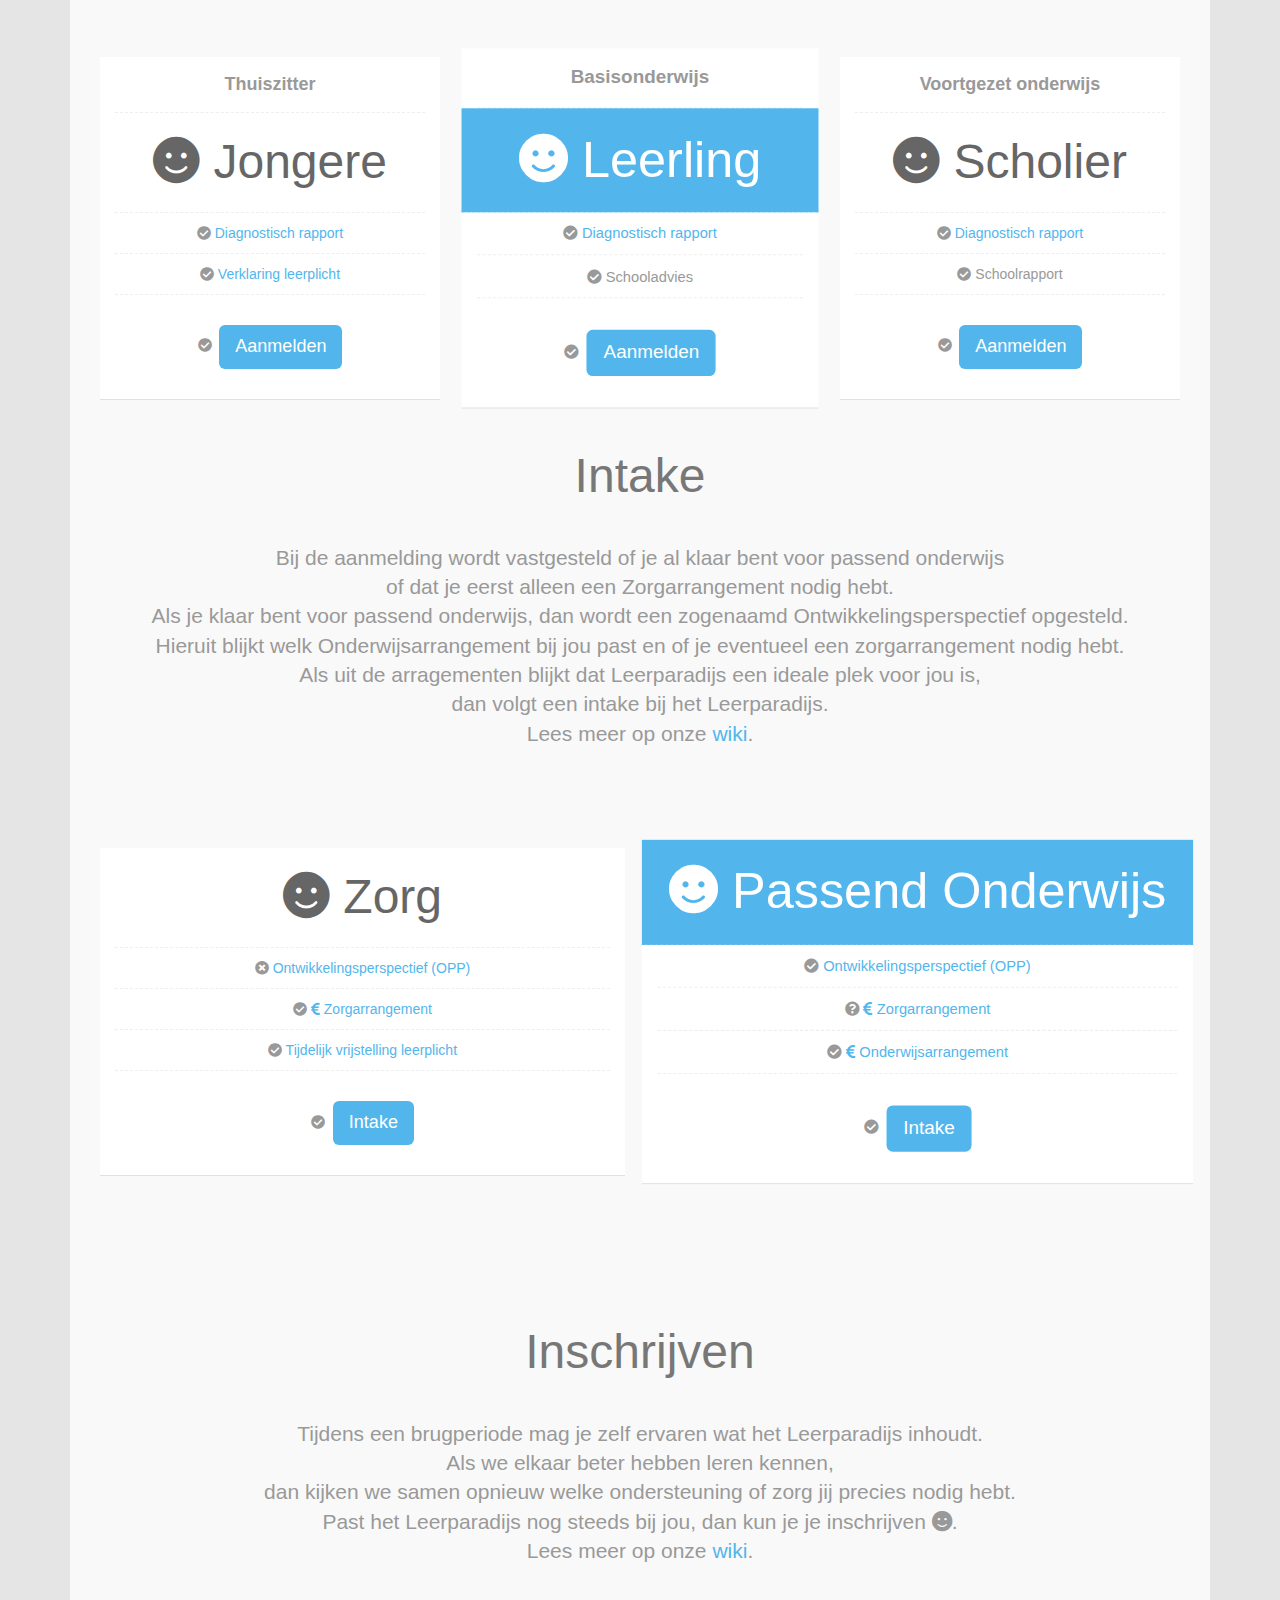
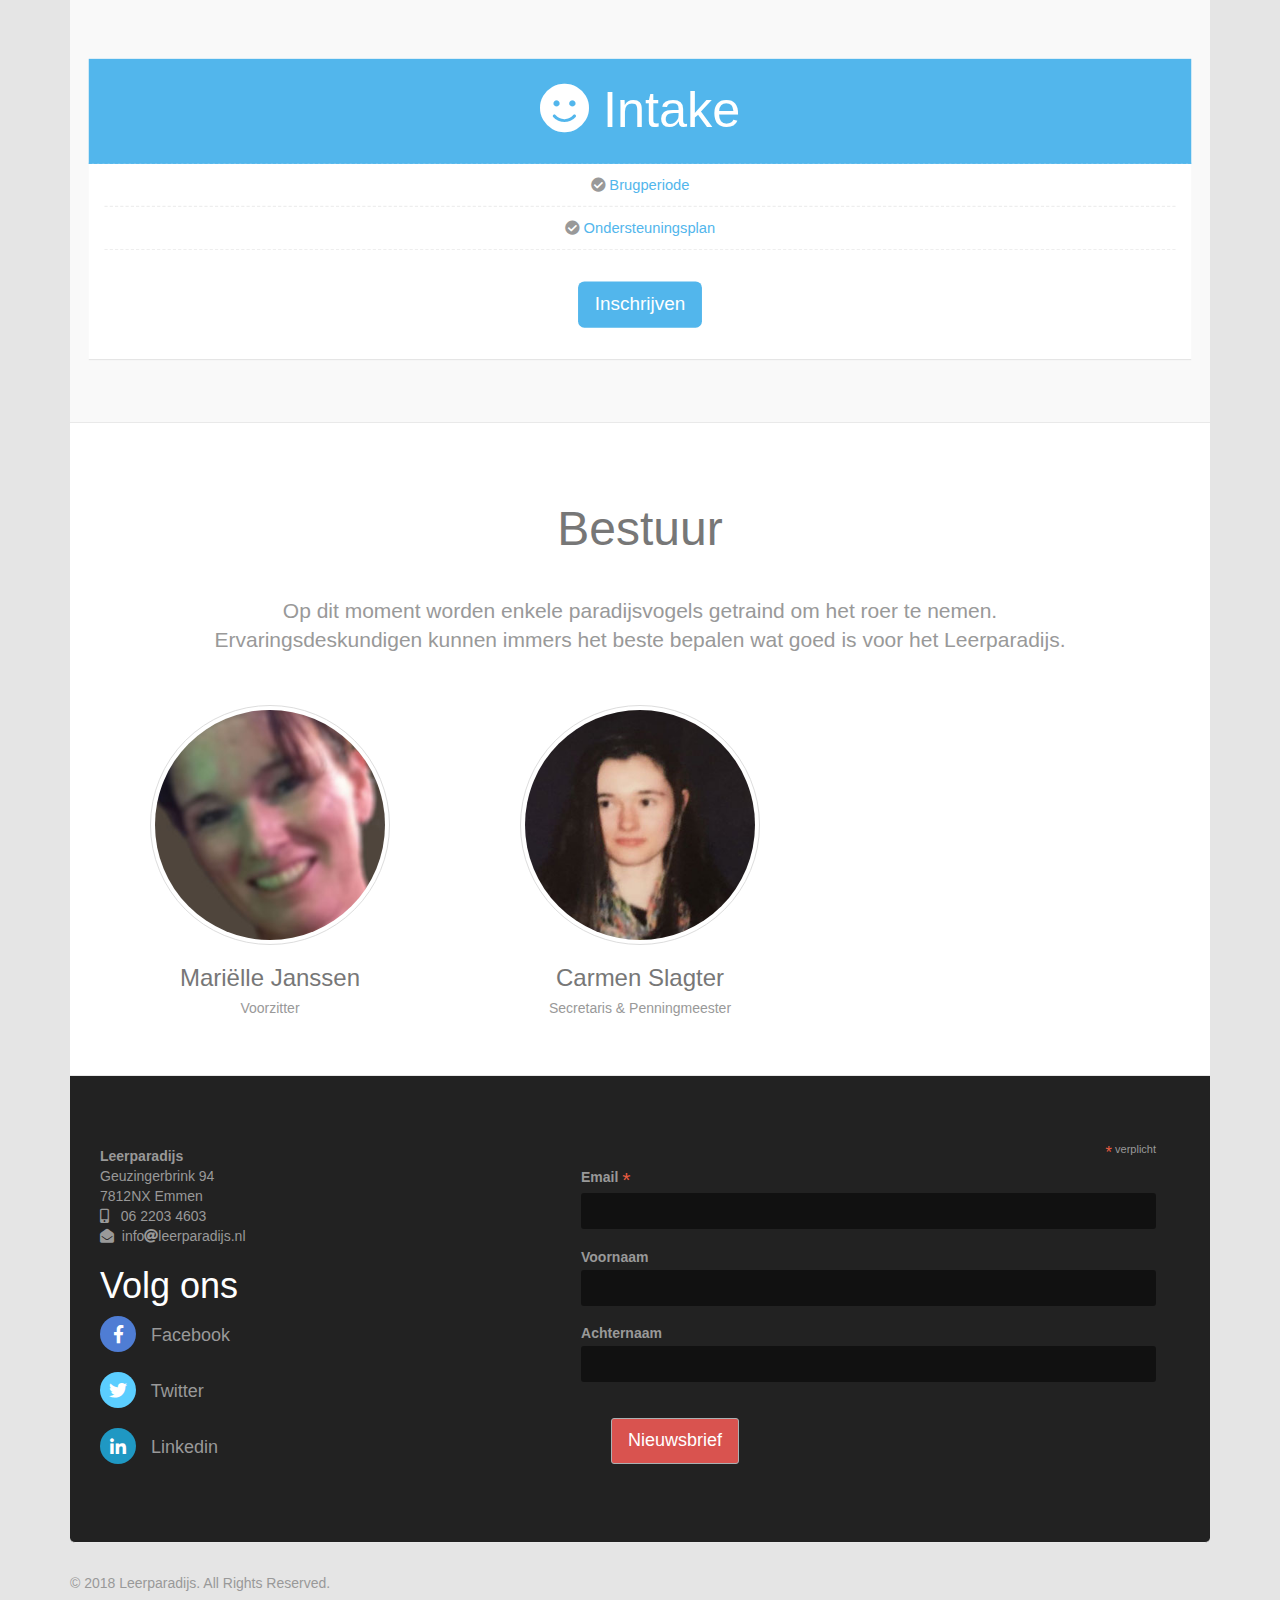
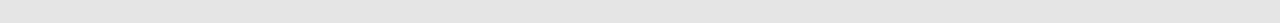
==== commit 882ce88e: "Added links to shop" ====
--- a/index.html
+++ b/index.html
@@ -336,7 +336,7 @@
                             <li class="plan-name">Thuiszitter</li>
                             <li class="plan-price"><i class="fas fa-smile" title="Geschikt"></i> Jongere</li>
                             <li><i class="fas fa-check-circle" title="Verplicht"></i> <a href="https://formulieren.cedinzorg.nl/formulier/ouders-kinder-ggz" target="_blank">Diagnostisch rapport</a></li>
-                            <li><i class="fas fa-check-circle" title="Verplicht"></i> <a href="https://www.rijksoverheid.nl/onderwerpen/leerplicht/vraag-en-antwoord/wanneer-hoeft-mijn-kind-niet-naar-school" target="_blank">Verklaring leerplicht</a></li>
+                            <li><i class="fas fa-check-circle" title="Verplicht"></i> <a href="http://www.openbaaronderwijsemmen.nl/ouders/leerplicht/contact-met-leerplichtambtenaar.html" target="_blank">Verklaring leerplicht</a></li>
                             <li class="plan-action"><i class="fas fa-check-circle" title="Verplicht"></i>&nbsp;&nbsp;<a href="mailto:info@leerparadijs.nl?SUBJECT=Aanmelding" class="btn btn-primary btn-lg">Aanmelden</a></li>
                         </ul>
                     </div><!-- class="col-sm-4" -->
@@ -404,8 +404,8 @@
                 <div class="col-sm-12">
                     <ul class="plan featured">
                         <li class="plan-price"><i class="fas fa-smile" title="Geschikt"></i> Intake</li>
-                        <li><i class="fas fa-check-circle" title="Verplicht"></i> Brugperiode</li>
-                        <li><i class="fas fa-check-circle" title="Verplicht"></i> Ondersteuningsplan</li>
+                        <li><i class="fas fa-check-circle" title="Verplicht"></i> <a href="https://shop.leerparadijs.nl/index.php?route=product/product&product_id=55" target="_blank">Brugperiode</a></li>
+                        <li><i class="fas fa-check-circle" title="Verplicht"></i> <a href="https://shop.leerparadijs.nl/index.php?route=product/product&product_id=42" target="_blank">Ondersteuningsplan</a></li>
                         <li class="plan-action"><a href="https://www.leerparadijs.nl/docs/Inschrijfformulier%20Leerparadijs%20schooljaar%202018-2019.pdf" class="btn btn-primary btn-lg">Inschrijven</a></li>                        </ul>
                     </ul>
                 </div><!-- class="col-sm-12" -->
